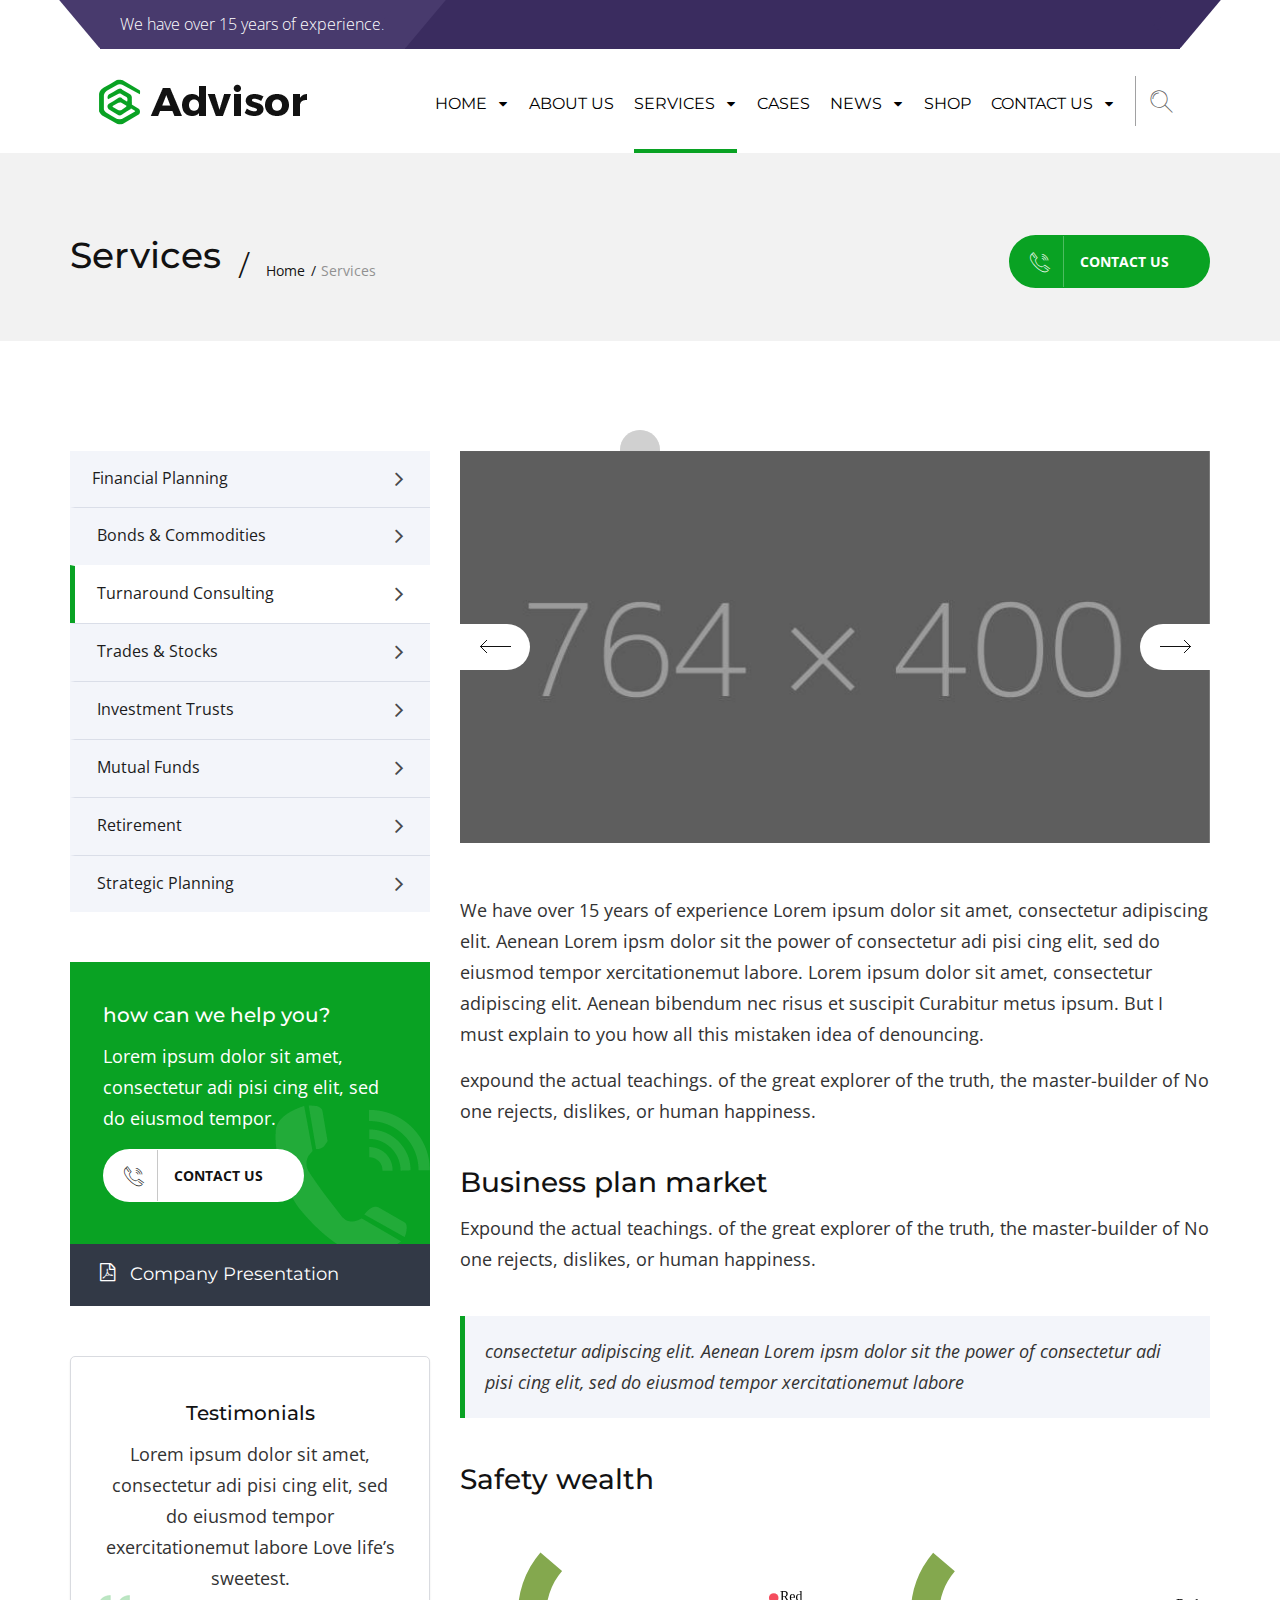
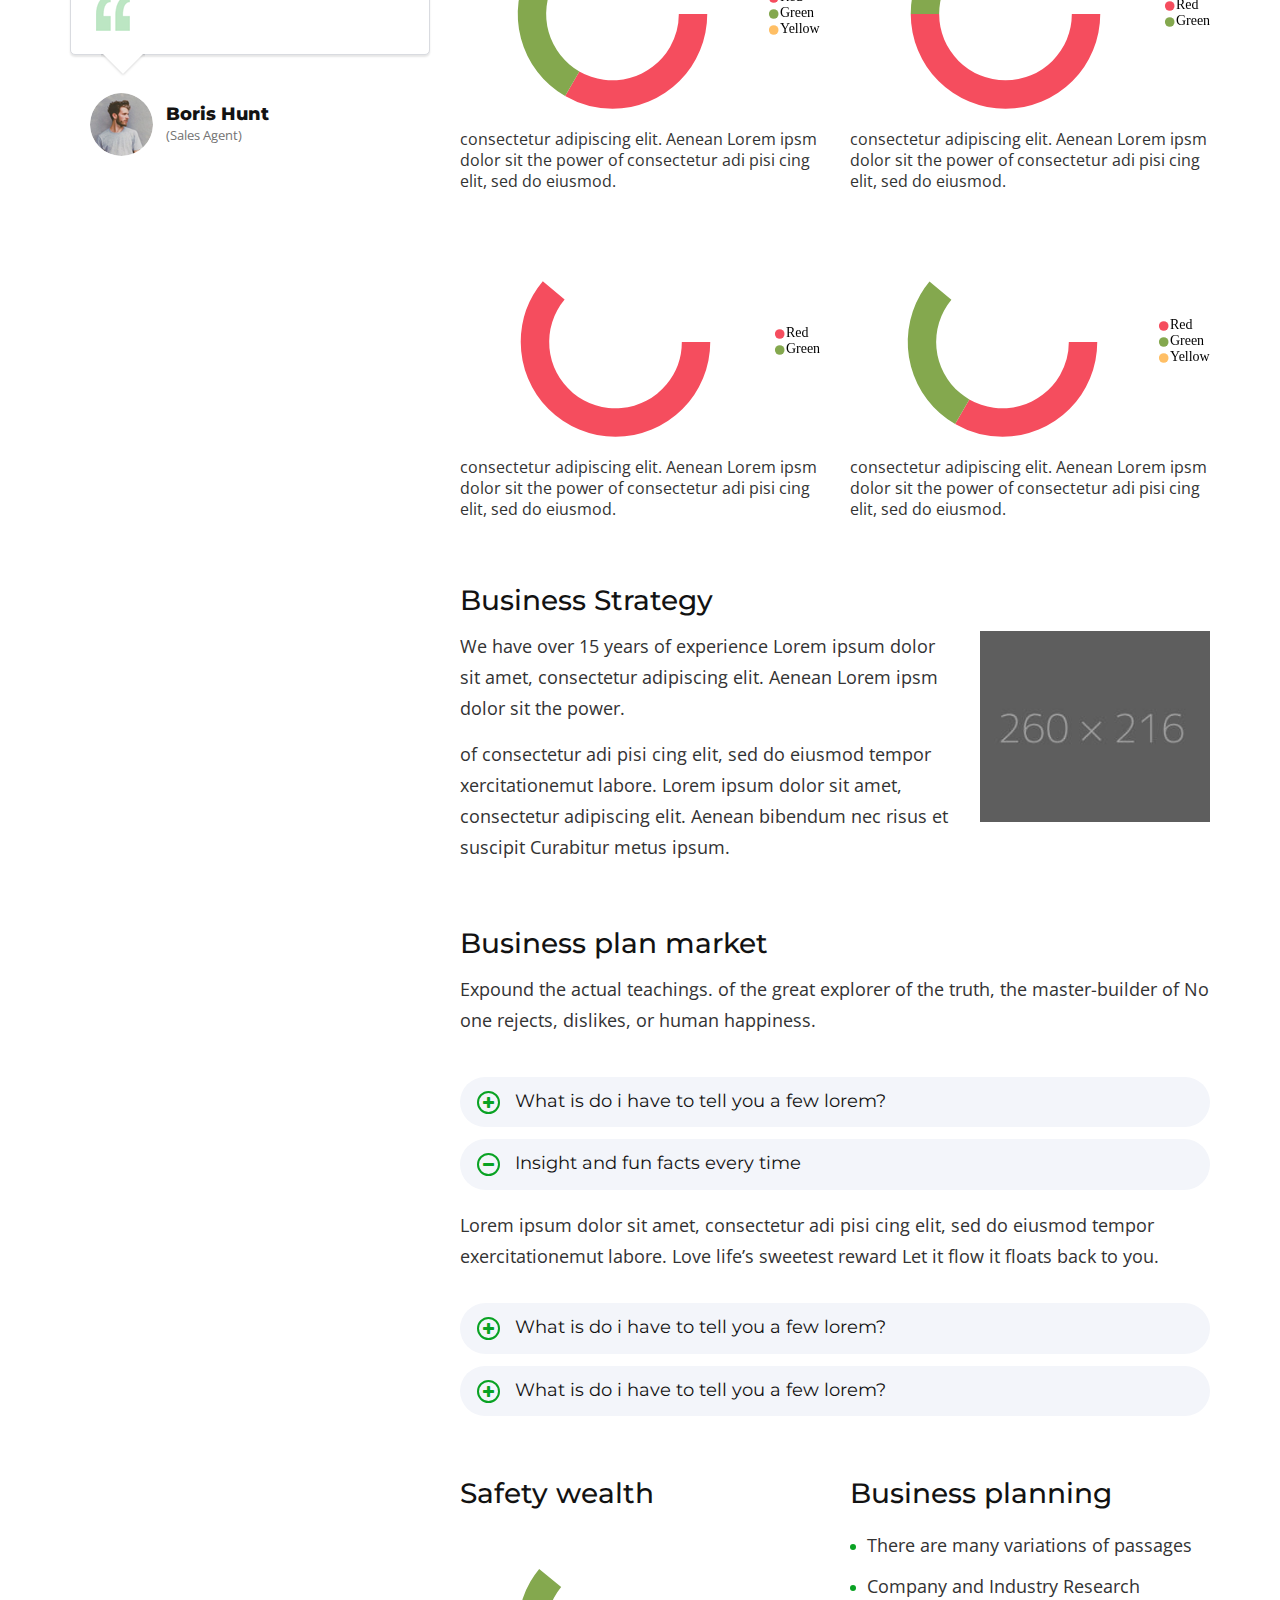
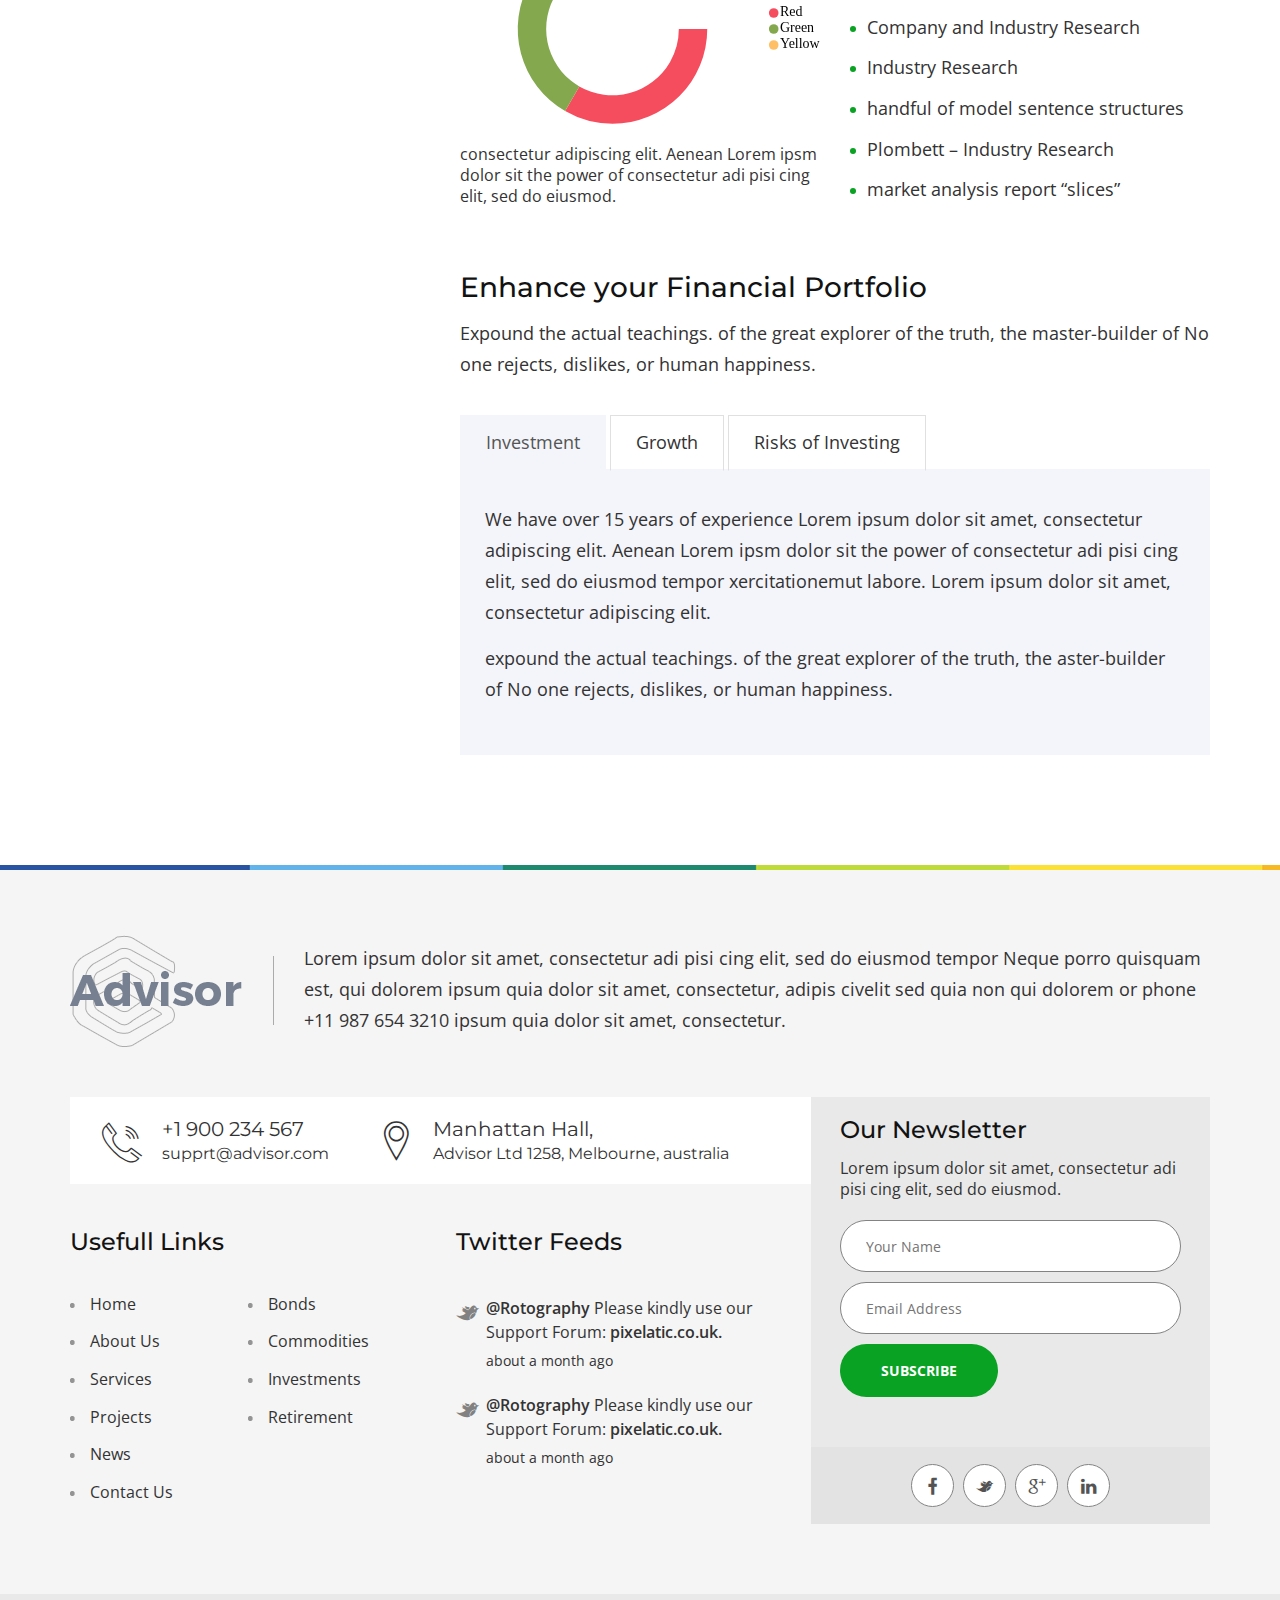
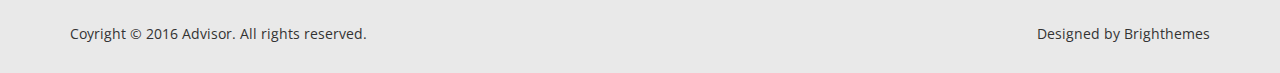
==== services.html @ 789e7fa8 "first commit" ====
<!DOCTYPE html>
<html lang="en" class="no-js">
  <head>

    <base href="" />

	<!-- Basic Page Needs
     ================================================== -->
	 <meta charset="utf-8">
	 <meta http-equiv="Content-Type" content="text/html; charset=utf-8">
     <title>Advisor</title>
     <meta name="description" content="">
     <meta name="keywords" content="">
     <meta name="author" content="">

	 
	 <!-- Mobile Specific Metas
     ================================================== -->
     <meta name="viewport" content="width=device-width, user-scalable=no, initial-scale=1.0, minimum-scale=1.0, maximum-scale=1.0">
     <meta name="format-detection" content="telephone=no">
	 
     
     <!-- Favicons
     ================================================== -->
     <link rel="icon" type="image/png" href="images/favicon.png">
     
	 
     <!-- Fonts
     ================================================== -->
     <link href='https://fonts.googleapis.com/css?family=Montserrat:400,700%7COpen+Sans:400,300,600,700' rel='stylesheet' type='text/css'>
     
	 
     <!-- CSS
     ================================================== -->
	
	<!-- bootstrap -->
	<link rel="stylesheet" href="css/bootstrap.css">

	<!-- advisor -->
	<link rel="stylesheet" href="css/advisor.css">

	<!-- plugins -->
	<link rel="stylesheet" href="css/plugins.css">	

	<!-- advisor color -->
	<link rel="stylesheet" href="css/color-default.css">
	
	<!-- responsive -->
	<link rel="stylesheet" href="css/responsive.css">

    
    
    <!-- HTML5 Shim and Respond.js IE8 support of HTML5 elements and media queries -->
    <!-- WARNING: Respond.js doesn't work if you view the page via file:// -->
    <!--[if lt IE 9]>
      <script src="https://oss.maxcdn.com/html5shiv/3.7.2/html5shiv.min.js"></script>
      <script src="https://oss.maxcdn.com/respond/1.4.2/respond.min.js"></script>
    <![endif]-->
	
	<!-- HEADER SCRIPTS
    
    ================================================== -->
	<script src="js/modernizr.js"></script>
	
	
</head>
    <body class="fixed-header">
	    	
			
			
			
			<!-- LOADER -->
			<div id="loader" class="loader">
				<div class="spinner">
				  <div class="double-bounce1"></div>
				  <div class="double-bounce2"></div>
				</div>
			</div>
			
			
			
			
            <!-- HERDER -->
            <header id="header">
            	
				<div class="container">
						
					<!-- TOP BAR -->
					<div class="top-bar clearfix">
						<p>We have over 15 years of experience.</p>
						<ul>
							<li><i class="icon-telephone114"></i> +1 900 234 567</li>
							<li><i class="icon-icons74"></i> 786 South Park Avenue</li>
							<li><i class="icon-icons20"></i> Mon to Sat 08:00 - 16:30</li>
						</ul>
					</div>
					<!-- / TOP BAR -->
					
					<!-- HEADER INNER -->
					<div class="header clearfix">
						
						<a href="index.html" class="logo"><img src="images/logo.png" alt=""></a>
						
						<button type="button" class="navbar-toggle collapsed" data-toggle="collapse" data-target="#primary-nav" aria-expanded="false">
							<span class="sr-only">Toggle navigation</span>
							<span class="icon-bar"></span>
							<span class="icon-bar"></span>
							<span class="icon-bar"></span>
						</button>
						
						<div class="search-btn">
							<a href="javascript:void(0);" class="search-trigger"><i class="icon-icons185"></i></a>
						</div>
						
						<div class="search-container">
							<i class="fa fa-times header-search-close"></i>
							<div class="search-overlay"></div>
							<div class="search">
								<form>
									<label>Search:</label>
									<input type="text" placeholder="">
									<button><i class="fa fa-search"></i></button>
								</form>
							</div>
						</div>
						
						<nav class="main-nav navbar-collapse collapse" id="primary-nav">
							<ul class="nav nav-pills">
								<li class="dropdown"><a href="#.">Home <i class="fa fa-caret-down"></i></a>
									<ul class="dropdown-menu">
										<li><a href="index.html">Home One</a></li>
										<li><a href="index2.html">Home Two</a></li>
									</ul>
								</li>
								<li><a href="about-us.html">About Us</a></li>
								<li class="dropdown active"><a href="#.">Services <i class="fa fa-caret-down"></i></a>
									<ul class="dropdown-menu">
										<li><a href="services.html">Financial Planning</a></li>
										<li><a href="services.html">Bonds</a></li>
										<li><a href="services.html">Commodities</a></li>
										<li><a href="services.html">Investment Trusts</a></li>
										<li class="dropdown-submenu"><a href="#.">Mutual Funds <i class="fa fa-caret-right"></i></a>
											<ul class="dropdown-menu">
												<li><a href="services.html">Financial Planning</a></li>
												<li><a href="services.html">Bonds</a></li>
												<li><a href="services.html">Commodities</a></li>
											</ul>
										</li>
										<li><a href="services.html">Retirement</a></li>
										<li><a href="services.html">Trades</a></li>
									</ul>
								</li>
								<li><a href="cases.html">Cases</a></li>
								<li class="dropdown"><a href="#.">News <i class="fa fa-caret-down"></i></a>
									<ul class="dropdown-menu">
										<li><a href="news.html">News One</a></li>
										<li><a href="news2.html">News Two</a></li>
									</ul>
								</li>
								<li><a href="shop.html">Shop</a></li>
								<li class="dropdown"><a href="#.">Contact Us <i class="fa fa-caret-down"></i></a>
									<ul class="dropdown-menu">
										<li><a href="contact-us.html">Contact Us One</a></li>
										<li><a href="contact-us2.html">Contact Us Two</a></li>
									</ul>
								</li>
							</ul>
						</nav>
						
					</div><!-- / HEADER INNER -->
					
                </div><!-- / CONTAINER -->
				
            </header><!-- / HERDER -->
            
            
            <section class="subpage-header">
				<div class="container">
					<div class="site-title clearfix">
						<h2>Services</h2>
						<ul class="breadcrumbs">
							<li><a href="#.">Home</a></li>
							<li>Services</li>
						</ul>
					</div>
					<a href="contact-us.html" class="btn btn-primary get-in-touch" data-text="Contact us"><i class="icon-telephone114"></i>Contact us</a>
				</div>
			</section>
            
            
			
			<!-- SERVICES CONTENT -->
            <section>
				<div class="container">
					
					<div class="row">
						<div class="col-md-4 animate fadeInLeft">
							<aside>
								
								<ul class="left-nav">
									<li><a href="#.">Financial Planning <i class="fa fa-angle-right"></i></a></li>
									<li><a href="#.">Bonds &amp; Commodities <i class="fa fa-angle-right"></i></a></li>
									<li><a href="#." class="active">Turnaround Consulting <i class="fa fa-angle-right"></i></a></li>
									<li><a href="#.">Trades &amp; Stocks <i class="fa fa-angle-right"></i></a></li>
									<li><a href="#.">Investment Trusts <i class="fa fa-angle-right"></i></a></li>
									<li><a href="#.">Mutual Funds <i class="fa fa-angle-right"></i></a></li>
									<li><a href="#.">Retirement <i class="fa fa-angle-right"></i></a></li>
									<li><a href="#.">Strategic Planning <i class="fa fa-angle-right"></i></a></li>
								</ul>
								
								<div class="help-widget">
									<h5>how can we help you?</h5>
									<p>Lorem ipsum dolor sit amet, consectetur adi pisi cing elit, sed do eiusmod tempor.</p>
									<a href="contact-us.html" class="btn btn-primary btn-white get-in-touch" data-text="Contact us"><i class="icon-telephone114"></i>Contact us</a>
								</div>
								
								<a href="#." class="company-presentation-link"><i class="icon-file-pdf-o"></i> Company Presentation</a>
								
								<div class="testimonial">
									<div class="testimonial-content">
										<h5>Testimonials</h5>
										<p>Lorem ipsum dolor sit amet, consectetur adi pisi cing elit, sed do eiusmod tempor exercitationemut labore Love life’s sweetest.</p>
									</div>
									
										
									<div class="testimonials-author">
										<img class="img-circle" src="images/review-author-img.png" alt="">
										<p>Boris Hunt<span>(Sales Agent)</span></p>
									</div>
										
									
								</div>
								
							</aside>
						</div>
						<div class="col-md-8 animate fadeInRight">
							<div class="single-item-carousel classic-arrows2 owl-carousel">
								<img src="images/services-img1.jpg" alt="">
								<img src="images/services-img1.jpg" alt="">
								<img src="images/services-img1.jpg" alt="">
							</div>
							<br>
							<br>
							<p>We have over 15 years of experience Lorem ipsum dolor sit amet, consectetur adipiscing elit. Aenean Lorem ipsm dolor sit the power of consectetur adi pisi cing elit, sed do eiusmod tempor xercitationemut labore. Lorem ipsum dolor sit amet, consectetur adipiscing elit. Aenean bibendum nec risus et suscipit Curabitur metus ipsum. But I must explain to you how all this mistaken idea of denouncing.</p>
							<p>expound the actual teachings. of the great explorer of the truth, the master-builder of No one rejects, dislikes, or human happiness. </p>
							<br>
							<h3>Business plan market</h3>
							<p>Expound the actual teachings. of the great explorer of the truth, the master-builder of No one rejects, dislikes, or human happiness. </p>
							<br>
							
							<blockquote>
								<p>consectetur adipiscing elit. Aenean Lorem ipsm dolor sit the power of consectetur adi pisi cing elit, sed do eiusmod tempor xercitationemut labore</p>
							</blockquote>
							<br>
							<h3>Safety wealth</h3>
							
							<div class="row">
								<div class="col-md-6">
									<div class="chart-widget">
										<div id="chartContainer" style="height: 210px; width: 100%;"></div>
										<p>consectetur adipiscing elit. Aenean Lorem ipsm dolor sit the power of consectetur adi pisi cing elit, sed do eiusmod.</p>
									</div>
								</div>
								<div class="col-md-6">
									<div class="chart-widget">
										<div id="chartContainer2" style="height: 210px; width: 100%;"></div>
										<p>consectetur adipiscing elit. Aenean Lorem ipsm dolor sit the power of consectetur adi pisi cing elit, sed do eiusmod.</p>
									</div>
								</div>
							</div>
							<div class="height-30"></div>
							<div class="row">
								<div class="col-md-6">
									<div class="chart-widget">
										<div id="chartContainer3" style="height: 210px; width: 100%;"></div>
										<p>consectetur adipiscing elit. Aenean Lorem ipsm dolor sit the power of consectetur adi pisi cing elit, sed do eiusmod.</p>
									</div>
								</div>
								<div class="col-md-6">
									<div class="chart-widget">
										<div id="chartContainer4" style="height: 210px; width: 100%;"></div>
										<p>consectetur adipiscing elit. Aenean Lorem ipsm dolor sit the power of consectetur adi pisi cing elit, sed do eiusmod.</p>
									</div>
								</div>
							</div>
							<div class="height-50"></div>
							<h3>Business Strategy</h3>
							<div class="row">
								<div class="col-md-8">
									<p>We have over 15 years of experience Lorem ipsum dolor sit amet, consectetur adipiscing elit. Aenean Lorem ipsm dolor sit the power.</p>
									<p>of consectetur adi pisi cing elit, sed do eiusmod tempor xercitationemut labore. Lorem ipsum dolor sit amet, consectetur adipiscing elit. Aenean bibendum nec risus et suscipit Curabitur metus ipsum.</p>
								</div>
								<div class="col-md-4"><img src="images/services-img.jpg" alt=""></div>
							</div>
							<div class="height-50"></div>
							<h3>Business plan market</h3>
							<p>Expound the actual teachings. of the great explorer of the truth, the master-builder of No one rejects, dislikes, or human happiness. </p>

							
							
							<br>
							<div id="accordion" role="tablist" aria-multiselectable="true">
								<div class="toggle two" >
									<div class="toggle-heading" role="tab">
										<a role="button" data-toggle="collapse" data-parent="#accordion" href="#collapseOne" aria-expanded="true" aria-controls="collapseOne">
										  <i class="fa fa-plus"></i> What is do i have to tell you a few lorem?
										</a>
									</div>
									<div id="collapseOne" class="panel-collapse collapse" role="tabpanel">
										<div class="toggle-body">
											<p>Lorem ipsum dolor sit amet, consectetur adi pisi cing elit, sed do eiusmod tempor exercitationemut labore. Love life’s sweetest reward Let it flow it floats back to you.</p>
										</div>
									</div>
								</div>
								<div class="toggle two">
									<div class="toggle-heading" role="tab">
										<a role="button" data-toggle="collapse" data-parent="#accordion" href="#collapseTwo" aria-expanded="true" aria-controls="collapseOne">
										  <i class="fa fa-minus"></i> Insight and fun facts every time
										</a>
									</div>
									<div id="collapseTwo" class="panel-collapse collapse in" role="tabpanel">
										<div class="toggle-body">
											<p>Lorem ipsum dolor sit amet, consectetur adi pisi cing elit, sed do eiusmod tempor exercitationemut labore. Love life’s sweetest reward Let it flow it floats back to you.</p>
										</div>
									</div>
								</div>
								<div class="toggle two" >
									<div class="toggle-heading" role="tab">
										<a role="button" data-toggle="collapse" data-parent="#accordion" href="#collapseThree" aria-expanded="true" aria-controls="collapseOne">
										  <i class="fa fa-plus"></i> What is do i have to tell you a few lorem?
										</a>
									</div>
									<div id="collapseThree" class="panel-collapse collapse" role="tabpanel">
										<div class="toggle-body">
											<p>Lorem ipsum dolor sit amet, consectetur adi pisi cing elit, sed do eiusmod tempor exercitationemut labore. Love life’s sweetest reward Let it flow it floats back to you.</p>
										</div>
									</div>
								</div>
								<div class="toggle two" >
									<div class="toggle-heading" role="tab">
										<a role="button" data-toggle="collapse" data-parent="#accordion" href="#collapseFour" aria-expanded="true" aria-controls="collapseOne">
										  <i class="fa fa-plus"></i> What is do i have to tell you a few lorem?
										</a>
									</div>
									<div id="collapseFour" class="panel-collapse collapse" role="tabpanel">
										<div class="toggle-body">
											<p>Lorem ipsum dolor sit amet, consectetur adi pisi cing elit, sed do eiusmod tempor exercitationemut labore. Love life’s sweetest reward Let it flow it floats back to you.</p>
										</div>
									</div>
								</div>
							</div>
							<div class="height-50"></div>
							<div class="row">
								<div class="col-md-6">
									<h3>Safety wealth</h3>
									<div class="chart-widget">
										<div id="chartContainer5" style="height: 210px; width: 100%;"></div>
										<p>consectetur adipiscing elit. Aenean Lorem ipsm dolor sit the power of consectetur adi pisi cing elit, sed do eiusmod.</p>
									</div>
								</div>
								<div class="col-md-6">
									<h3>Business planning</h3>
									<ul class="list-bullets two">
										<li>There are many variations of passages</li>
										<li>Company and Industry Research</li>
										<li>Company and Industry Research</li>
										<li>Industry Research</li>
										<li>handful of model sentence structures</li>
										<li>Plombett – Industry Research</li>
										<li>market analysis report “slices”</li>
									</ul>
								</div>
							</div>
							<div class="height-50"></div>
							<h3>Enhance your Financial Portfolio</h3>
							<p>Expound the actual teachings. of the great explorer of the truth, the master-builder of No one rejects, dislikes, or human happiness. </p>
							
							<div class="height-20"></div>
							
							<ul class="nav nav-tabs" role="tablist">
								<li role="presentation" class="active"><a href="#investment" aria-controls="investment" role="tab" data-toggle="tab">Investment</a></li>
								<li role="presentation"><a href="#growth" aria-controls="growth" role="tab" data-toggle="tab">Growth</a></li>
								<li role="presentation"><a href="#risks-of-investing" aria-controls="risks-of-investing" role="tab" data-toggle="tab">Risks of Investing</a></li>
							 </ul>

							<div class="tab-content">
								<div role="tabpanel" class="tab-pane active" id="investment">
									<p>We have over 15 years of experience Lorem ipsum dolor sit amet, consectetur adipiscing elit. Aenean Lorem ipsm dolor sit the power of consectetur adi pisi cing elit, sed do eiusmod tempor xercitationemut labore. Lorem ipsum dolor sit amet, consectetur adipiscing elit.</p>
									<p>expound the actual teachings. of the great explorer of the truth, the  aster-builder of No one rejects, dislikes, or human happiness. </p>
								</div>
								<div role="tabpanel" class="tab-pane" id="growth">
									<p>expound the actual teachings. of the great explorer of the truth, the  aster-builder of No one rejects, dislikes, or human happiness. </p>
									<p>We have over 15 years of experience Lorem ipsum dolor sit amet, consectetur adipiscing elit. Aenean Lorem ipsm dolor sit the power of consectetur adi pisi cing elit, sed do eiusmod tempor xercitationemut labore. Lorem ipsum dolor sit amet, consectetur adipiscing elit.</p>
								</div>
								<div role="tabpanel" class="tab-pane" id="risks-of-investing">
									<p>expound the actual teachings. of the great explorer of the truth, the  aster-builder of No one rejects, dislikes, or human happiness. </p>
								</div>
							</div>

						</div>
					</div>
					
				</div>
			</section>
			<!-- / SERVICES CONTENT -->
			
			
			
      		
			<footer id="footer">
				<div class="container">
					<div class="footer-top clearfix">
						
						<div class="row">
							<div class="col-md-3 col-sm-3">
								<div class="footer-logo animate fadeInLeft"><a href="index.html"><img src="images/footer-logo.png" alt=""></a></div>
							</div>
							<div class="col-md-9 col-sm-9">
								<p>Lorem ipsum dolor sit amet, consectetur adi pisi cing elit, sed do eiusmod tempor Neque porro quisquam est, qui dolorem ipsum quia dolor sit amet, consectetur, adipis civelit sed quia non qui dolorem or phone +11 987 654 3210 ipsum quia dolor sit amet, consectetur.</p>
							</div>
						</div>
					
						<div class="height-50"></div>
						
						<div class="footer-left">
							<div class="footer-address-widget clearfix">
								<ul>
									<li><i class="icon-telephone114"></i>+1 900 234 567<a href="mailto:support@advisor.com">supprt@advisor.com</a></li>
									<li><i class="icon-icons74"></i>Manhattan Hall,<span>Advisor Ltd 1258, Melbourne, australia</span></li>
								</ul>
							</div>
							<div class="row">
								<div class="col-md-6">
									<div class="usefull-links-widget clearfix">
										<h4>Usefull Links</h4>
										<ul>
											<li><a href="index.html">Home</a></li>
											<li><a href="about-us.html">About Us</a></li>
											<li><a href="services.html">Services</a></li>
											<li><a href="#.">Projects</a></li>
											<li><a href="news.html">News</a></li>
											<li><a href="contact-us.html">Contact Us</a></li>
										</ul>
										<ul>
											<li><a href="services.html">Bonds</a></li>
											<li><a href="services.html">Commodities</a></li>
											<li><a href="services.html">Investments</a></li>
											<li><a href="services.html">Retirement</a></li>
										</ul>
									</div>
								</div>
								<div class="col-md-6">
									<div class="twitter-widget clearfix">
										<h4>Twitter Feeds</h4>
										<div class="tweet">
											<i class="icon-twitter-1"></i>
											<p><a href="#">@Rotography</a> Please kindly use our Support Forum: <a href="#.">pixelatic.co.uk.</a>
											<span>about a month ago</span>
											</p>
										</div>
										<div class="tweet">
											<i class="icon-twitter-1"></i>
											<p><a href="#">@Rotography</a> Please kindly use our Support Forum: <a href="#.">pixelatic.co.uk.</a>
											<span>about a month ago</span>
											</p>
										</div>
									</div>
								</div>
							</div>
						</div>
						<div class="footer-right">
							<div class="newsletter-widget">
								<h4>Our Newsletter</h4>
								<p>Lorem ipsum dolor sit amet, consectetur adi pisi cing elit, sed do eiusmod.</p>
								<div class="form">
									<p class="subscribe_success" id="subscribe_success" style="display:none;"></p>
									<p class="subscribe_error" id="subscribe_error" style="display:none;"></p>
									<form name="subscribe_form" id="subscribe_form" method="post" action="#" onSubmit="return false">
										<input type="text" data-delay="300" placeholder="Your Name" name="subscribe_name" id="subscribe_name" onKeyPress="removeChecks();" class="input" >
										<input type="text" data-delay="300" placeholder="Email Address" name="subscribe_email" id="subscribe_email" onKeyPress="removeChecks();" class="input" >
										<button class="btn btn-primary" name="Subscribe" type="submit" data-text="Subscribe" onClick="validateSubscription();">Subscribe</button>
									</form>
								</div>
								<ul class="social">
									<li class="animate bounceIn"><a href="#." class="facebook"><i class="icon-facebook-1"></i></a></li>
									<li class="animate bounceIn" data-delay="100"><a href="#." class="twitter"><i class="icon-twitter-1"></i></a></li>
									<li class="animate bounceIn" data-delay="200"><a href="#." class="google-plus"><i class="icon-google"></i></a></li>
									<li class="animate bounceIn" data-delay="300"><a href="#." class="linkedin"><i class="icon-linkedin3"></i></a></li>
								</ul>
							</div>
						</div>
					</div>
				</div>
				
				<div class="footer-bottom">
					<div class="container">
						<div class="row">
							<div class="col-md-6 col-sm-6"><p>Coyright © 2016 Advisor. All rights reserved.</p></div>
							<div class="col-md-6 col-sm-6"><p class="text-right">Designed by <a href="#.">Brighthemes</a></p></div>
						</div>
					</div>
				</div>
				
			</footer>
			
			
			
            
		<!-- FOOTER SCRIPTS
		================================================== -->
		<script src="js/jquery-2.2.0.js"></script>
		<script src="js/smooth-scroll.js"></script>
		<script src="js/bootstrap.min.js"></script>
		<script src="js/counter.js"></script>
		<script src="js/canvasjs.min.js"></script>
		<script src="js/common.js"></script>
		<script src="js/scripts.js"></script>

		
    </body>
</html>
---- css/advisor.css ----
@charset "utf-8";
/* CSS Document */

/*------------------------------------------------------------------
[Theme Base Stylesheet]

Project:		Advisor
Version:		2.0
Last change:	Initial RELEASED 
Primary use:	Agency Theme

-------------------------------------------------------------------*/

@import "font-awesome.min.css";
@import "icons.css";



/*------------------------------------------------------------------

[Table of contents]

1. COMMON CLASSES
2. HEADER 
2. ALL SECTIONS
3. BLOG
4. EXTERNAL PLUGINS
5. FOOTER

NOTE: Every section is commented before starting.

-------------------------------------------------------------------*/




/*------------------------------------------------------------------

[Typography]

Html 		:		font-family : sans-serif; 	
Body 		:		font-family: "Montserrat",sans-serif;
Paragraph	:		font-family: "Open Sans",sans-serif; 
Input, 
textarea	:		font-family: "Open Sans",sans-serif;


# [Headings]

h1,
.h1 	font-size: 48px

h2,
.h2     font-size: 36px

h3,
.h3     font-size: 28px

h4,
.h4     font-size: 24px

h5,
.h5     font-size: 20px

h6,
.h6     font-size: 18px

h4 small,
.h4 small,
h5 small,
.h5 small,
h6 small,
.h6 small,
h4 .small,
.h4 .small,
h5 .small,
.h5 .small,
h6 .small,
.h6 .small   
		
		font-size: 75%

-------------------------------------------------------------------*/





/* ----------------------------------------------------------------
    common classes
-----------------------------------------------------------------*/

*				{ margin:0; padding:0; border:0; outline:0; text-decoration:none;}
.clr, .clear	{clear:both;}
li.clr			{clear:both; float:none !important; width:auto !important; height:auto !important; border:0 !important; background:none !important; padding:0 !important; margin:0 !important;}
.no-bg-img 		{background-image: none!important;}
.no-bg 			{background: none!important;}
.inline 			{display: inline-block!important;}
.relative 		{position: relative !important;}
.absolute 		{position: absolute !important;}
.static 			{position: static !important;}
.display-none	{display:none;}
.bg-blue		{ background:#f3f5fa;}
.bg-white		{ background:#fff !important;}
.advisor-overlay{ position:absolute; left:0; right:0; top:0; bottom:0;}
.heading h1,
.heading h2		{ margin-bottom:10px}
.img-shadow{-webkit-box-shadow: -10px 10px 0px 0px rgba(226,228,233,1);-moz-box-shadow: -10px 10px 0px 0px rgba(226,228,233,1);box-shadow: -10px 10px 0px 0px rgba(226,228,233,1);}
img{ max-width:100%;}
.list-bullets li	{ list-style:none; position:relative; padding:5px 0 5px 17px;font-family: "Open Sans",sans-serif;}
.list-bullets li:before{ position:absolute; left:0; top:15px; width:6px; height:6px; border-radius:100%; content:"";}
.list-bullets li strong{ font-weight:600;}
.list-bullets.two li{ padding:9px 0 6px 17px;}
.list-bullets.two li:before{ top:20px;}
.color-white{ color:#fff !important;}
.animate-it{opacity:0;}
.animate-it.animated{opacity:1;}
h1 a, h2 a, h3 a, h4 a, h5 a, h6 a{ color:#121212;}
.link-grey{ color:#929292; font-size:15px;}
.link-grey:hover{ color:#000;}
.link-grey i{ margin-right:4px;}
.color-purple{ color:#3a2c5f !important;}

.height-5 			{height: 5px;}
.height-10 			{height: 10px;}
.height-20 			{height: 20px;}
.height-30 			{height: 30px;}
.height-40 			{height: 40px;}
.height-50 			{height: 50px;}
.height-60 			{height: 50px;}
.height-70 			{height: 50px;}
.height-80 			{height: 50px;}
.height-90 			{height: 50px;}
.height-100 			{height: 50px;}



/* ----------------------------------------------------------------
    margins
-----------------------------------------------------------------*/

.margin-0 			{margin: 0 !important;}
.margin-top-5 		{margin-top: 5px;}
.margin-top-10 		{margin-top: 10px;}
.margin-top-20 		{margin-top: 20px;}
.margin-top-30 		{margin-top: 30px;}
.margin-top-40 		{margin-top: 40px;}
.margin-top-50 		{margin-top: 50px;}
.margin-top-60 		{margin-top: 60px;}
.margin-top-70 		{margin-top: 70px;}
.margin-top-80 		{margin-top: 80px;}
.margin-top-90 		{margin-top: 90px;}
.margin-top-100 		{margin-top: 100px;}
.margin-right-5 		{margin-right: 5px;}
.margin-right-10 	{margin-right: 10px;}
.margin-right-20 	{margin-right: 20px;}
.margin-right-30 	{margin-right: 30px;}
.margin-right-40 	{margin-right: 40px;}
.margin-right-50 	{margin-right: 50px;}
.margin-right-60 	{margin-right: 60px;}
.margin-right-70 	{margin-right: 70px;}
.margin-right-80 	{margin-right: 80px;}
.margin-right-90 	{margin-right: 90px;}
.margin-right-100 	{margin-right: 100px;}
.margin-bottom-5 	{margin-bottom: 5px;}
.margin-bottom-10 	{margin-bottom: 10px;}
.margin-bottom-20 	{margin-bottom: 20px;}
.margin-bottom-30 	{margin-bottom: 30px;}
.margin-bottom-40 	{margin-bottom: 40px;}
.margin-bottom-50 	{margin-bottom: 50px;}
.margin-bottom-60 	{margin-bottom: 60px;}
.margin-bottom-70 	{margin-bottom: 70px;}
.margin-bottom-80 	{margin-bottom: 80px;}
.margin-bottom-90 	{margin-bottom: 90px;}
.margin-bottom-100 	{margin-bottom: 100px;}
.margin-left-5 		{margin-left: 5px;}
.margin-left-10 		{margin-left: 10px;}
.margin-left-20 		{margin-left: 20px;}
.margin-left-30 		{margin-left: 30px;}
.margin-left-40 		{margin-left: 40px;}
.margin-left-50 		{margin-left: 50px;}
.margin-left-60 		{margin-left: 60px;}
.margin-left-70 		{margin-left: 70px;}
.margin-left-80 		{margin-left: 80px;}
.margin-left-90 		{margin-left: 90px;}
.margin-left-100 	{margin-left: 100px;}



/* ----------------------------------------------------------------
    Paddings
-----------------------------------------------------------------*/

.padding-0 				{padding: 0 !important;}
.padding-top-5 			{padding-top: 5px;}
.padding-top-10 			{padding-top: 10px;}
.padding-top-20 			{padding-top: 20px;}
.padding-top-30 			{padding-top: 30px;}
.padding-top-40 			{padding-top: 40px;}
.padding-top-50 			{padding-top: 50px;}
.padding-top-60 			{padding-top: 60px;}
.padding-top-70 			{padding-top: 70px;}
.padding-top-80 			{padding-top: 80px;}
.padding-top-90 			{padding-top: 90px;}
.padding-top-100 		{padding-top: 100px;}
.padding-right-5 		{padding-right: 5px;}
.padding-right-10 		{padding-right: 10px;}
.padding-right-20 		{padding-right: 20px;}
.padding-right-30 		{padding-right: 30px;}
.padding-right-40 		{padding-right: 40px;}
.padding-right-50 		{padding-right: 50px;}
.padding-right-60 		{padding-right: 60px;}
.padding-right-70 		{padding-right: 70px;}
.padding-right-80 		{padding-right: 80px;}
.padding-right-90 		{padding-right: 90px;}
.padding-right-100 		{padding-right: 100px;}
.padding-bottom-0 		{padding-bottom: 0;}
.padding-bottom-5 		{padding-bottom: 5px;}
.padding-bottom-10 		{padding-bottom: 10px;}
.padding-bottom-20 		{padding-bottom: 20px;}
.padding-bottom-30 		{padding-bottom: 30px;}
.padding-bottom-40 		{padding-bottom: 40px;}
.padding-bottom-50 		{padding-bottom: 50px;}
.padding-bottom-60 		{padding-bottom: 60px;}
.padding-bottom-70 		{padding-bottom: 70px;}
.padding-bottom-80 		{padding-bottom: 80px;}
.padding-bottom-90 		{padding-bottom: 90px;}
.padding-bottom-100 		{padding-bottom: 100px;}
.padding-left-5 			{padding-left: 5px;}
.padding-left-10 		{padding-left: 10px;}
.padding-left-20 		{padding-left: 20px;}
.padding-left-30 		{padding-left: 30px;}
.padding-left-40 		{padding-left: 40px;}
.padding-left-50 		{padding-left: 50px;}
.padding-left-60 		{padding-left: 60px;}
.padding-left-70 		{padding-left: 70px;}
.padding-left-80 		{padding-left: 80px;}
.padding-left-90 		{padding-left: 90px;}
.padding-left-100 		{padding-left: 100px;}

.pagging				{text-align: center;}
.pagging li				{ display:inline-block;}
.pagging li a				{ background: #f2f2f2; display: block; font-size: 11px; height: 24px; line-height: 25px;  text-align: center; width: 24px;}
.pagging li a:hover		{ background: #7f7f7f; color:#fff;}


.spinner { height: 40px; left: 50%;margin: -20px 0 0 -20px;position: absolute; top: 50%;width: 40px;}
.double-bounce1, .double-bounce2 { width: 100%; height: 100%; border-radius: 50%; background-color: #333; opacity: 0.6; position: absolute; top: 0; left: 0; -webkit-animation: sk-bounce 2.0s infinite ease-in-out;  animation: sk-bounce 2.0s infinite ease-in-out;}
.double-bounce2 { -webkit-animation-delay: -1.0s; animation-delay: -1.0s;}
@-webkit-keyframes sk-bounce { 0%, 100% { -webkit-transform: scale(0.0) } 50% { -webkit-transform: scale(1.0) }}
@keyframes sk-bounce { 0%, 100% {    transform: scale(0.0);   -webkit-transform: scale(0.0); } 50% {    transform: scale(1.0);   -webkit-transform: scale(1.0); }}


.social li				{ display:inline-block; margin:0 2px;}
.social li a i				{ display:block; width:43px; height:43px; border:1px solid #848484; background:#fff; text-align:center; border-radius:100%; color:#535353;line-height: 42px;}
.social li a:hover i		{ color:#fff;}
.social li a.facebook:hover i{ background:#3C599B !important; border-color:#3C599B !important;}
.social li a.twitter:hover i{ background:#29AAE3 !important; border-color:#29AAE3 !important;}
.social li a.google-plus:hover i{ background:#DB493A !important; border-color:#DB493A !important;}
.social li a.linkedin:hover i{ background:#5694C7 !important; border-color:#5694C7 !important;}
.social-text li			{ display:inline-block; position:relative;padding: 0 9px;}
.social-text li:before	{ content:"/";font-size: 12px;margin: 0 10px 0 -10px;}
.social-text li:first-child{ padding-left:0; margin-left:0;}
.social-text li:first-child:before{ content:"";}
.social-text li a			{ text-transform:uppercase; font-size:14px; color:#000000; text-transform: uppercase;font-family: "Open Sans",sans-serif; font-weight:800;}
.social-text li a.facebook:hover{ color:#3C599B}
.social-text li a.twitter:hover{ color:#29AAE3}
.social-text li a.youtube:hover{ color:#F92D22}
.social-icons li 			{float: left;list-style: none;}
.social-icons li a 		{font-size: 16px;height: 32px;overflow: hidden;text-align: center;width: 32px;}


p#error { color: #FFFFFF; background-color: #EFC4C7; padding: 6px 18px; font-size: 16px; border: solid 1px #D48186; margin: 0 0 14px 0;}
p#success { text-align: center; color: #000; font-size: 24px; margin: 25px 0 0 0;}
p#subscribe_success { color: #000; text-align: center; margin: 65px 0 0 0;}
input.error{ border: solid 1px #FF7676 !important;}



/*------------------------------------------------------------------

HEADER

-------------------------------------------------------------------*/

#header{ right: 0;top: 0;z-index: 300;left: 0;}
#header .top-bar{ background:#323946; color:#fff; margin:0 30px; padding:0 20px; position:relative; height:49px;}
#header .top-bar:before{ position:absolute; left:-30px; top:-33px; width:35px; height:79px; content:""; background:#404856;-ms-transform: rotate(-40deg);-webkit-transform: rotate(-40deg);transform: rotate(-40deg);}
#header .top-bar:after{ position:absolute; right:-30px; top:-33px; width:35px; height:79px; content:""; background:#323946;-ms-transform: rotate(40deg);-webkit-transform: rotate(40deg);transform: rotate(40deg);}
#header .top-bar p:after{ position:absolute; right:-30px; top:-33px; width:35px; height:79px; content:""; background:#404856;-ms-transform: rotate(40deg);-webkit-transform: rotate(40deg);transform: rotate(40deg);}
#header .top-bar p{ float:left; background:#404856; font-size:16px; padding:9px 20px; margin:0 0 0 -20px; font-weight:300; position:relative;}
#header .top-bar ul{ width: 100%;justify-content: space-around;display: flex;}
#header .top-bar ul li{ float:left; list-style:none; font-size:14px; margin:15px 34px 14px; position:relative;}
#header .top-bar ul li i{ font-size:20px; position:absolute; left:-34px; top:-3px;}
#header .top-bar ul li i.icon-icons74{ font-size:27px;top: -5px;}
#header .top-bar ul li i.icon-icons20{ font-size:27px;top: -5px;}
#header .top-bar-simple{ background:#f2f2f2; padding:0 20px; position:relative;}
#header .top-bar-simple p{ float:left;font-size:16px; padding:9px 20px; margin:0 0 0 -20px; font-weight:400; position:relative;}
#header .top-bar-simple ul{ float:right;}
#header .top-bar-simple ul li{ float:left; list-style:none; font-size:14px;}
#header .top-bar-simple ul li i{ font-size:20px;}
#header .top-bar-simple ul.social li a i{ background:none; border:0; line-height:50px; height:49px;border-radius:0;}
#header.header-two{ position:relative;}
#header.header-two .header{ height:auto;}
@media (min-width: 767px) {
#header.header-two .main-nav{ float:none; width:100%; background:#323946; text-align:center;margin-bottom: -40px;}
#header.header-two .main-nav li{ float:none; display:inline-block;margin: 0 10px;}
#header.header-two .main-nav li a{ color:#fff; padding:10px 10px 13px; line-height:50px; border-bottom:0; border-top:4px solid transparent;}
}
#header.header-two .header-contact-widget { float:right;}
#header.header-two .header-contact-widget li{ float:left; list-style:none;padding: 29px 30px 0 0;}
#header.header-two .header-contact-widget li i{ float:left;font-size: 24px; margin: 9px 0 0 -10px;}
#header.header-two .header-contact-widget li i.icon-telephone114{ margin-top:13px;}
#header.header-two .header-contact-widget li i.icon-icons74{ font-size:32px;}
#header.header-two .header-contact-widget li i.icon-icons20{ font-size:32px;}
#header.header-two .header-contact-widget li p span, #header.header-two .header-contact-widget li p a{ display:block; color:#000;}
#header.header-two .header-contact-widget li p{ padding:0 0 0 30px; font-weight:600;line-height: normal;}
#header.header-two .header-contact-widget li p span, #header.header-two .header-contact-widget li p a{ font-size:14px; font-weight:400;}
#header.header-two .search-btn{ margin-right:0;}

#header.header-three{ background:rgba(255,255,255,0.90); border-bottom:1px solid #d3dadd;}
#header.header-three .main-nav {float: left; padding: 0 0 0 30px;}
#header.header-three .main-nav li a:hover, #header.header-three .main-nav li.active a{ border-color:transparent;}

#header .search-container{ position:fixed; left:0; right:0; top:0; bottom:0; background:rgba(255, 255, 255, .97); z-index:500; display:none;}
#header .search-container .search-overlay{position:fixed; left:0; right:0; top:0; bottom:0;}
#header .search-container label{ font-size:48px; float:left;line-height: 56px;}
#header .search-container .header-search-close{ position:absolute; right:50px; top:50px; font-size:30px; cursor:pointer; z-index:500;}
#header .search-container .search{ background:none; padding:0; width:500px; height:70px; margin:-35px 0 0 -250px; position:absolute; left:50%; top:50%;}
#header .search-container .search input[type="text"]{ background:none; font-size:30px; color:#333; height:70px; padding:0 40px 0 0; border-bottom:5px solid #e1e1e1;width: 63%;}
#header .search-container .search button{ position:absolute; right:0; top:12px; font-size:30px; background:none;}
#header .search-container .search button:hover{ color:#333;}
#header .header, #header .header .logo, #header .search-btn{ -webkit-transition: all 0.4s ease 0s;-moz-transition: all 0.4s ease 0s;-ms-transition: all 0.4s ease 0s;-o-transition: all 0.4s ease 0s;transition: all 0.4s ease 0s;}
#header .main-nav{ float:right; padding:0;}
@media (min-width: 767px) {
#header .main-nav li{ margin:0 10px;}
#header .main-nav li a{display: block; font-size: 16px; padding: 15px 0 6px; position: relative; text-transform: uppercase;line-height: 79px; color:#000; border-bottom:4px solid transparent;-webkit-transition: all 0.4s ease 0s;-moz-transition: all 0.4s ease 0s;-ms-transition: all 0.4s ease 0s;-o-transition: all 0.4s ease 0s;transition: all 0.4s ease 0s;}
#header .main-nav li a:hover{ background:none;}
#header .main-nav li a i{font-size: 14px; margin-left: 5px; text-align: center; width: 13px;}
#header .main-nav li.dropdown ul.dropdown-menu{ display:none; padding:0; margin:0; min-width:250px; border:0; border-radius:0;}
#header .main-nav li.dropdown:hover ul.dropdown-menu{ display:block;}
#header .main-nav li.dropdown ul.dropdown-menu li{ margin:0; display:block;}
#header .main-nav li.dropdown ul.dropdown-menu li a{ line-height:normal; color:#000; padding:14px 33px; font-size:15px;font-family: "Open Sans",sans-serif; font-weight:400; text-transform:none;border-bottom: 1px solid #eee;-webkit-transition: all 0.4s ease 0s;-ms-transition: all 0.4s ease 0s;-o-transition: all 0.4s ease 0s;transition: all 0.4s ease 0s; border-top:0;}
#header .main-nav li.dropdown ul.dropdown-menu li a:hover, #header .main-nav li.dropdown ul.dropdown-menu li.active a{ color:#fff;}
#header .main-nav li.dropdown ul.dropdown-menu li a i{ margin-top: -6px;position: absolute; right: 10px; top: 50%; color:#323946;}
#header .main-nav li.dropdown ul.dropdown-menu li a:hover i{ color:#fff;}
#header .main-nav li.dropdown ul.dropdown-menu li.dropdown-submenu{ position:relative;}
#header .main-nav li.dropdown ul.dropdown-menu li.dropdown-submenu .dropdown-menu{ left:100%; top:0; background:none; display:none;}
#header .main-nav li.dropdown ul.dropdown-menu li.dropdown-submenu:hover .dropdown-menu{ display:block;}
#header .main-nav li.dropdown ul.dropdown-menu li.dropdown-submenu .dropdown-menu li{ margin-left:1px; background-color:#fff;}
#header .main-nav li.dropdown ul.dropdown-menu li.dropdown-submenu.go-left .dropdown-menu{ right:100%; left:auto;}
}
#header .logo{ float:left; margin:28px;}
#header .search-btn{ float:right; width:55px; margin:27px 20px 0 10px; border-left:1px solid #a1a1a2; height:50px; text-align:center;}
#header .search-btn a{ display:block; padding:9px 10px 10px; color:#636363; font-size:28px;}
#header.header-two .logo{ margin-left:0;}

.header-links{ float:right; margin-top: 30px;}
.header-links li{ float:left; margin-left:27px; list-style:none;}
.header-links li.header-number{ margin-left:0;}
.header-links li.header-number a, .header-links li.header-time a{ color:#2a2a2a; font-size:17px; display:block; line-height: 42px;}
.header-links li i{ float:left; width:44px; height:44px; border-radius:100%; border:1px solid #b7b7b7; margin-right:10px; text-align:center; color:#666666;font-size: 22px;line-height: 40px;}
.header-links li .btn-quote{ position:relative; top:-8px; background:#3a2c5f;}
.header-links li .btn-quote:hover{ background:#2a1e4a;}


@media (min-width: 992px){
.fixed-header #header{ position:absolute;}
.fixed-header.two  #header{ position:relative;}
.fixed-header.smallHeader #header .logo{ margin:10px 0 0 28px;}
.fixed-header.smallHeader #header{ position:fixed; top:-150px; z-index:-1;}
.fixed-header.smallHeader.active #header{ z-index:1000;background:#ffffff;}
.fixed-header.smallHeader #header .main-nav li a{ line-height:40px;}
.fixed-header.smallHeader #header .search-btn{ margin-top:8px;}
.fixed-header.smallHeader.active #header{ top:-50px;-webkit-transition: top 0.4s ease 0s;-moz-transition: top 0.4s ease 0s;-ms-transition: top 0.4s ease 0s;-o-transition: top 0.4s ease 0s;transition: top 0.4s ease 0s;}
.fixed-header.smallHeader #header.header-two{ top:-220px; z-index:-1;}
.fixed-header.smallHeader.active #header.header-two{ top:-153px; z-index:10000; background:#323946;}
.fixed-header.smallHeader #header.header-two .logo{ margin:28px 28px 28px 0;}
.fixed-header.smallHeader.two .main-banner{ margin-top:189px;}
.fixed-header.smallHeader #header.header-two .search-btn{ margin-top:27px;}
.fixed-header.smallHeader #header.header-two .main-nav{ margin-bottom:0;}
.fixed-header .main-banner, .fixed-header .subpage-header, .fixed-header .cd-hero{ margin-top:153px;}
.fixed-header.two .subpage-header, .fixed-header.two .cd-hero{ margin-top:0;}
.fixed-header.two.smallHeader .subpage-header{ margin-top:189px;}
.fixed-header.two .main-banner{ margin-top:0;}
.header-transparent.fixed-header .cd-hero{ margin-top:0;}
.header-transparent #header{ background:rgba(255,255,255,0.90);position: absolute;}
.fixed-header.smallHeader.active #header.header-three{ top:-5px;}
}


/*------------------------------------------------------------------

ALL SECTIONS

-------------------------------------------------------------------*/

.main-banner { padding:0;}
.video-widget{ position:relative;}
.video-widget img{ width:100%;}
.video-widget a{ position: absolute; left:50%; top:50%; margin:-36px 0 0 -36px; background:#404856; width:72px; height:72px; border:3px solid #fff; color:#fff; border-radius:100%; text-align:center;font-size: 23px;line-height: 65px;}
.video-widget a:hover{ color:#abb6c7;}
.owl-item .image-and-text-box{ padding:0 25px;}
.image-and-text-box .bordered-thumb{ margin:0 35px 35px; position:relative;}
.image-and-text-box .bordered-thumb:before{ position:absolute; left:5px; right:5px; top:5px; bottom:5px; border:1px solid #fff; content:"";}
.image-and-text-box .bordered-thumb img{ width:100%;}
.image-and-text-box p{ margin-bottom:30px;}
.funfacts{ background:url(../images/funfact-bg.jpg) no-repeat center 0; height:397px; position:relative; margin-bottom:-117px; z-index:100;}
.funfacts h2{ margin-bottom:0;}
.funfacts .funfacts-inner{ padding:75px 40px 0; position:relative;}
.funfacts .advisor-overlay{ background:rgba(255,255,255,0.85);}
.funfacts .counter{ position:relative;}
.funfacts .counter:after{ content:""; position:absolute; right: -34px;top: 23px; width:24px; height:72px; background:url(../images/slash.png) no-repeat 0 0;}
.funfacts .counter span{ font-size:75px; font-weight:600;line-height: normal;}
.funfacts .counter-details{ color:#131313; font-size:16px;}
.funfacts .col-md-3:last-child .counter:after, .funfacts .col-sm-6:last-child .counter:after{ display:none;}
.funfacts.overlap-top{margin:-117px 0 0 0;}
.funfacts.two{ height:auto; padding:0; background:url(../images/parallax/3.jpg) no-repeat center 0; margin:0; color:#fff;}
.funfacts.two h2{ color:#fff;}
.funfacts.two .funfacts-inner{ padding:110px 0;}
.funfacts.two .counter{ padding-top:25px;}
.funfacts.two .counter:after{ right: 50px;top: 55px; background-image:url(../images/slash2.png);}
.funfacts.two .counter span, .funfacts.two .counter-details{ color:#fff;}
.different-services{
    background:url(../img/13.jpg) no-repeat center top;
    background-size:cover; height:642px;
    padding-top:160px; position:relative;
}
.different-services :before{
    content: "";
    width: 100%;
    height: 100%;
    position: relative;
    background: #000000;
    opacity: 0.5;
}
.service-box li{
    list-style: none;
    text-align: left;
}
.different-services .advisor-overlay{ background:rgba(0,0,0,0.80);}
.services{ margin:-252px -15px 100px;}
.service-box{ background:#fff; border-top:7px solid transparent; padding:38px 34px;}
.service-box.two{border-top:7px solid transparent;}
.service-box.three{border-bottom:7px solid transparent; border-top:0;-webkit-transition: all 0.4s ease 0s;-moz-transition: all 0.4s ease 0s;-ms-transition: all 0.4s ease 0s;-o-transition: all 0.4s ease 0s;transition: all 0.4s ease 0s;}
.service-box i{ font-size: 100px;margin-bottom: 10px;}
.service-box h4{ margin-bottom:10px;}
.owl-item .service-box{ margin:0 15px;}
.services.highlighted .owl-item .service-box{ margin:0; color:#fff; border:0;}
.services.highlighted .owl-item .service-box h4{ color:#fff;}
.image-list-classic li{ float:left; list-style:none; position:relative; z-index:2;}
.image-list-classic li:nth-child(2){ float: right;margin: -165px 0 0; z-index:1;}
@media (min-width: 992px){
.image-list-classic li img{ max-width:359px; height:386px;}
.image-list-classic li:nth-child(2) img{ max-width:402px; height:281px;}
}
.toggle { margin-bottom:12px;}
.toggle .toggle-heading a{ display:block; padding:12px 17px 13px 55px; background:#fff; border-radius:30px; color:#121212;-webkit-box-shadow: 0px 1px 2px 0px rgba(199,201,205,.6);-moz-box-shadow: 0px 1px 2px 0px rgba(199,201,205,.6);box-shadow: 0px 1px 2px 0px rgba(199,201,205,.6); position:relative;}
.toggle .toggle-heading a i{ width:23px; height:23px; border:2px solid transparent; border-radius:100%;font-size: 14px;line-height: 21px;margin-right: 10px; text-align:center; position:absolute; left:17px; top:50%; margin-top:-11.5px;;}
.toggle .toggle-body {padding: 20px 0 4px;}
.toggle.two .toggle-heading a{ background:#f3f5fa;-webkit-box-shadow: none;-moz-box-shadow: none;box-shadow: none;}
.contact-us-bar{ padding:27px 0; background:#e9ebf1;}
.contact-us-bar h4{ margin:14px 0 0 0;}
.contact-us-bar.dark{ background:#2f2f2f;}
.contact-us-bar.dark h4{ color:#fff;}
.get-directions { margin:10px 30px 30px; position:relative;padding-right:80px;}
.get-directions input[type="text"]{ border-radius:5px; border-color:#bfbfbf; height:59px; }
.get-directions input[type="submit"]{ border-radius:5px; width:72px; height:59px; position:absolute; right:0; top:0; background:url(../images/dir-marker.png) no-repeat center center #e9b947;}
.get-directions input[type="submit"]:hover{ background-color:#d0a234;}
.meet-our-advisors .heading{ margin-bottom:60px;}
.meet-our-advisors .heading h2{ margin-bottom:5px;}
.meet-our-advisors img{ width:100%;}
.meet-advisors-content { padding: 0 0 0 20px;}
.meet-advisors-content h3, .meet-advisors-content p{ margin-bottom: 30px;}
.meet-advisors-content h3 span{ display:block; font-size:16px; color:#656565; padding-top:4px;}
.meet-our-advisors .classic-arrows .owl-nav{ margin:-45px 0 0 47px;}
.history-slider .classic-arrows .owl-nav{ margin:-45px 0 0;}
.testimonial{ margin:50px 0;}
.testimonial-content{ margin-bottom:38px; padding:65px 40px 70px; background:url(../images/testimonial-quote.png) no-repeat 25px 87% #fff; text-align:center; border-radius:5px; border:1px solid #d9dbe0; position:relative;-webkit-box-shadow: 0 2px 2px 0 rgba(0, 0, 0, 0.10);-moz-box-shadow: 0 2px 2px 0 rgba(0, 0, 0, 0.10);box-shadow: 0 2px 2px 0 rgba(0, 0, 0, 0.10);}
.testimonial-content:before{ position:absolute; left:30px; bottom:-23px; background:url(../images/testimonial-pointer.png) no-repeat 0 0; width:44px; height:23px; content:"";}
.testimonial-content p{ margin:0;}
.testimonials-author { padding-left: 20px;}
.testimonials-author img{ float:left; margin-right:13px;}
.testimonials-author p{ line-height: 21px;padding: 11px 0 0; color:#131313; font-family:"Montserrat",sans-serif;font-weight: 800;}
.testimonials-author p span{ display:block; font-size:13px; color:#737373;font-weight: 400;font-family: "Open Sans",sans-serif;}
.testimonial .rating{ margin-top:15px;}
.testi-bg{ background:url(../images/testi-bg.jpg) no-repeat; background-size:cover;}
.testi-bg .heading h2, .testi-bg .heading p{ color:#fff;}
.testi-bg .testimonials-author p, .testi-bg .testimonials-author p span{ color:#fff;}
.rating li{ display:inline-block; color:#fab637; list-style:none;}
.cd-testimonials-item .testimonials-author p{ color:#131313;}
.cd-testimonials-item .testimonials-author p span{ color:#737373;}
.testimonial-2 { text-align:center; padding-top:40px;}
.testimonial-2 .testimonial-content { background: none; border: 0 none; border-radius: 0; box-shadow: none; padding:20px 0 0; max-width:956px; margin:0 auto;}
.testimonial-2 .testimonial-content:before{ display:none;}
.testimonial-2 .testimonial-content p{ font-style:italic;}
.testimonial-2 .testimonials-author{ padding:0;}
.testimonial-2 .testimonials-author img{ float:none; margin:0 auto;}
.testimonial-2 .testimonials-author p span{ padding-top:4px;}
.testimonial-2 .rating{ margin:0 0 10px; display:block;}
.request-a-callback{ background:#f5f5f5; padding:7px;}
.request-a-callback-content{ background: url(../images/reciver-icon.png) no-repeat 90% 98% #fff; padding:64px 40px; float:left; width:50%;min-height: 422px;}
.request-a-callback-form{ padding:60px 40px; float:left; width:50%;min-height: 422px;}
.callback-bg{ background:url(../images/parallax/2.jpg)}
.callback-bg .request-a-callback{ background:rgba(0,0,0,0.50);}
.callback-bg .request-a-callback-content{ background:none;}
.callback-bg .request-a-callback-content h3, .callback-bg .request-a-callback-content p{ color:#fff;}
.callback-bg input[type="text"], .callback-bg input[type="email"], .callback-bg input[type="number"], .callback-bg input[type="password"], .callback-bg .selectboxit-container .selectboxit{ border-color:#fff;}
.subpage-header{ background:#f2f2f2; padding:82px 0 50px;}
.subpage-header .btn{ float:right;}
.site-title{ float:left;}
.site-title h2, .breadcrumbs{ float:left}
.breadcrumbs{ margin-top:23px;}
.site-title h2:after{ content:"/"; margin:0 16px 0 17px; color:#131313;font-family: "Open Sans",sans-serif;font-weight: 300; position:relative; top:10px;}
.breadcrumbs li{ display:inline-block; list-style:none;font-family: "Open Sans",sans-serif; font-size:14px; color:#919191;}
.breadcrumbs li:after{ content:"/"; margin:0 0 0 6px; color:#131313;}
.breadcrumbs li a{ color:#131313;}
.breadcrumbs li:last-child:after{ display:none;}
.service-box i{background-repeat:no-repeat; background-position: center center; width:78px; height:97px; display:inline-block;}
.icon-img-grid{ background:url(../images/icon-grid.png) no-repeat center center; width:13px; height:13px; display:inline-block;left: -3px;position: relative;top: 1px;}
.btn:hover .icon-img-grid{ background-image:url(../images/icon-grid-white.png)}
.btn-bordered-white .icon-img-grid{ background:url(../images/icon-grid-white.png) no-repeat center center; width:13px; height:13px;}
.btn-bordered-white.btn:hover .icon-img-grid{ background-image:url(../images/icon-grid.png) !important;}
.three-items-carousel .service-box .white{ width:126px; height:97px; display:inline-block;}
.text-box .white{ width:126px; height:97px; display:inline-block;}
.icon-img-1.white{ background:url(../images/icon1-white.png) no-repeat center center;}
.icon-img-2.white{ background:url(../images/icon2-white.png) no-repeat center center;}
.icon-img-3.white{ background:url(../images/icon3-white.png) no-repeat center center;}
.icon-img-4.white{ background:url(../images/icon4-white.png) no-repeat center center;}
.icon-img-5.white{ background:url(../images/icon5-white.png) no-repeat center center;}
.icon-img-6.white{ background:url(../images/icon6-white.png) no-repeat center center;}
.icon-img-7.white{ background:url(../images/icon7-white.png) no-repeat center center;}
.icon-img-8.white{ background:url(../images/icon8-white.png) no-repeat center center;}
.icon-img-9.white{ background:url(../images/icon9-white.png) no-repeat center center;}
.blog-item{ margin-bottom:80px;}
.blog-item .blog-thumbnail{ margin-bottom:30px;}
.blog-item .blog-thumbnail .owl-dots{ display:none !important}
.blog-item .blog-thumbnail .owl-nav div{ width:58px; height:58px; position:absolute; left:0; top:50%; margin-top:-29px; background:url(../images/arrows.jpg) no-repeat 0 0; display:block !important;}
.blog-item .blog-thumbnail .owl-nav div.owl-next{ background-position:right;left:auto; right:0;}
.blog-item.bordered{ border:1px solid #cecece; padding:30px 30px 40px;}
.blog-item .blog-meta { margin-bottom:25px;}
.blog-item .blog-meta li{ display:inline-block; list-style:none; font-size:20px; color:#727272;font-family: "Open Sans",sans-serif; font-weight:300; margin-right:30px;line-height: 36px;}
.blog-item .blog-meta li a{color:#727272;}
.blog-item .blog-meta li img, .blog-item .blog-meta li i{ float:left; margin-right:10px;}
.blog-item .blog-meta li img{ border-radius:100%;}
.blog-item .blog-meta li i{ font-size: 23px;margin-top: 8px;}
.blog-item .blog-content h3{ font-size:36px; margin-bottom:5px;}
.blog-item .blog-content h3 a{ color:#121212}
.blog-item .blog-content p{ margin-bottom:30px;}
.blog-item .blog-content a.btn-link{ border-bottom:2px solid transparent;font-family: "Open Sans",sans-serif; text-transform:uppercase;}
.blog-item .blog-content a.btn-link:hover{ text-decoration:none;}
.blog-item-classic { padding-top:120px;}
.blog-item-classic:nth-child(2n+2) .col-md-6:nth-child(2n+1){ float:right !important;}
.blog-item-classic:first-child { padding-top:0;}
.blog-item-classic  .blog-thumbnail img{ width:100%; margin-bottom:20px;}
.blog-item-classic .blog-content{ text-align:center; padding:100px 0 50px;}
.blog-item-classic .blog-content .blog-date{ font-size:16px; color:#888888;font-family: "Open Sans",sans-serif; text-transform:uppercase;padding-bottom: 25px;}
.blog-item-classic .blog-content h3, .blog-item-classic .blog-content h3 a{ color:#121212;}
.blog-item-classic .blog-content a.btn-link{ border-bottom:2px solid transparent;font-family: "Open Sans",sans-serif; text-transform:uppercase;}
.blog-item-classic .blog-content a.btn-link:hover{ text-decoration:none;border-bottom:0;}
.commentlist {list-style:none;padding:15px 0 0;}
.commentlist li {line-height:1.428571429;font-family: "Open Sans",sans-serif;}
.comment {padding:15px;margin-top:20px;border:1px solid #c8c8c8;}
.comment-wrapper {position:relative;}
.comment-avartar {float:left;}
.comment-content-wrapper {padding-left:96px;}
.comment-reply {position:absolute;right:0;top:0;	overflow:hidden;}
.comment-reply-link {background-color: #909090;color: #FFFFFF;cursor: pointer;display: inline-block;font-weight: 400;font-size: 14px;margin-bottom: 0;padding:6px 20px 7px;line-height:20px;
overflow:hidden;text-align: center;vertical-align: middle;white-space: nowrap;height:33px;-webkit-transition: all .35s ease 0s;-moz-transition: all .35s ease 0s;-ms-transition: all .35s ease 0s;-o-transition: all .35s ease 0s;transition: all .35s ease 0s;
font-family: "Open Sans",sans-serif;}
.comment-reply-link:hover{ line-height:9em;}
.comment-reply-link:hover, .comment-reply-link:focus {color:#fff;background:#434242;}
.comment-reply-link:before{ content: attr(data-text); position: absolute; top: -2.75em;	-webkit-transition: all .35s ease 0s;-moz-transition: all .35s ease 0s;-ms-transition: all .35s ease 0s;-o-transition: all .35s ease 0s;transition: all .35s ease 0s;}
.comment-reply-link:hover:before{ top:6px; line-height:20px;}
.comment-author {font-size:20px;color:#222222;display:block;line-height:22px}
.comment-date {font-size:14px;color:#727272;}
.comment-message {padding-top:12px;}
.children {list-style:none;}
.children .comment{ background:#f7f7f7}
.comment-respond{ margin-top:50px;}
.comment-respond h3 {margin-bottom:35px;}
.comment-respond .row{ margin:0 -7px;}
.comment-respond .col-md-4{ padding:0 7px;}
.comment-respond input[type="text"] {border-color:#c8c8c8;height:46px;padding:0 15px;border-radius:5px;}
.comment-respond textarea {padding:20px 15px 20px;margin-bottom:10px;border:1px solid #c8c8c8;width: 100%;border-radius:5px;font-family: "Open Sans",sans-serif;font-size: 14px;height:150px;resize:none;}
.comment-respond .btn{color: #FFFFFF;cursor: pointer;display: inline-block;font-weight: 600;font-size: 15px;border-radius:5px;margin-bottom: 0;padding:11px 40px 12px;text-transform:uppercase;text-align: center;vertical-align: middle;white-space: nowrap;}
.history-slider{ float:right; width:468px; margin-left:40px; display:none !important;}
.history-slider img{ width:100%;}
.history-slider.classic-arrows .owl-nav { position:absolute; top:50%; left:0; right:0; margin-top:-13px;}
.history-slider.classic-arrows .owl-nav .owl-prev, .history-slider.classic-arrows .owl-nav .owl-next{ border-radius:0;   border:0;}
.history-slider.classic-arrows .owl-nav .owl-prev{ float:left;}
.history-slider.classic-arrows .owl-nav .owl-next{ float:right;}
.news-paggination{ padding:90px 0 0;}
.news-paggination li{ float:left; list-style:none;font-family: "Open Sans",sans-serif;}
.news-paggination li a{ color:#727272;line-height: 30px; display:block;}
.news-paggination li a i{ float: left; font-size: 30px; margin-right: 10px;}
.news-paggination li:nth-child(2){ float:right;}
.news-paggination li:nth-child(2) a i{ float: right; margin-left: 10px;}
.map-with-address-widget .map{ height:350px; width:100%; margin:30px 0;}
.map-with-address-widget a{ color:#000;}
@media (min-width: 768px) {
.parallax{ background-attachment:fixed; background-size:cover;}
}
.company-history li{ list-style:none;}
.company-history li .year{ float:left; width:94px; font-size:24px;}
.company-history li .history-content{ margin-left:94px; padding:0 0 50px 50px; border-left:1px solid #90949f; position:relative;}
.company-history li .history-content:before{ position:absolute; left:-6px; top:0; width:11px; height:11px; border-radius:100%; content:"";}
.company-history li .history-content h4{ margin-bottom:10px;}
.company-history li:last-child .history-content{ padding-bottom:0;}
.text-box img{ margin-bottom:35px;}
.highlighted-sec .text-box{ padding:40px; text-align:center;min-height: 293px;}
.highlighted-sec li{ list-style:none; color:#fff; width:33.3%; float:left;}
.highlighted-sec li .text-box h4{ color:#fff;margin-bottom: 5px;}
.highlighted-sec li .text-box i{ font-size:100px;margin-bottom: 5px;}
.team-member{ margin-bottom:75px;}
.team-member img{ margin-bottom:24px; width:100%;}
.team-member h4 span{ display:block; font-size:18px; color:#000;font-family: "Open Sans",sans-serif; padding-top: 10px;}
.owl-item .team-member{ margin:0 15px;}
.partner img{ float:left;}
.partner .partner-content{ padding:0 0 0 255px;}
.partner h4 span{ display:block; font-size:18px; color:#000;font-family: "Open Sans",sans-serif; padding-top: 8px;}
.why-people-chose-us .heading{ margin-bottom:60px;}


/*------------------------------------------------------------------

BLOG

-------------------------------------------------------------------*/

.sidebar-widget {padding-bottom:60px;}
.sidebar-widget h3 {margin-bottom:30px;text-transform:uppercase;}

/* .... SEARCH .... */
.search {padding:25px;position:relative;}
.search input[type="text"] {border:0;border-radius:0;width:100%;color:#989898;font-style:italic;padding:0 15px 0;margin:0;height:50px;}
.search .search-icon {border: 0 none;background:none;font-size: 15px; height: 50px; min-width: 0; padding: 0; position: absolute; right: 25px;top: 25px; width: 49px;}
.search .search-icon i {color:#525866;margin-top:3px;font-size: 20px;}

/* .... TAGS .... */
.tags {list-style:none;}
.tags li {float:left;margin:0 5px 5px 0;}
.tags li a {border:1px solid #c8c8c8;display:block;color:#555555;font-size:14px;font-family: "Open Sans",sans-serif;padding:11px 21px;-webkit-transition: all 0.2s ease-in-out;transition: all 0.2s ease-in-out;}
.tags li a:hover {-webkit-transition: all 0.2s ease-in-out;transition: all 0.2s ease-in-out;}

/* .... POPULAR POST .... */
.popular-post{padding:19px 0;}
.popular-post img{float:left;width:71px;margin:0 12px 0 0;}
.popular-post h4, .popular-post h4 a{font-weight: 400;margin:0;font-size:18px;color:#373737;font-family:"Montserrat",sans-serif;text-transform:none;}
.best-seller h4{ line-height:21px;}
.popular-post p{line-height:14px;margin-bottom:0;}
.popular-post p strong{ font-size:18px;font-weight: 600;font-weight:400;display:block;margin-top:3px;font-family: "Open Sans",sans-serif;}
.popular-post p.popular-date{margin:0;font-size:14px;color:#8d8d8d;line-height:25px;font-family: "Open Sans",sans-serif;}
.blog-review-border{border:1px solid #c8c8c8; padding:5px; margin-bottom:110px;}
.blog-review{ border:1px solid #c8c8c8; padding:25px;}
.blog-review img{ float:left; border-radius:100%;}
.blog-review-content{ padding:10px 0 0 175px;}
.blog-review-content h5{ margin-bottom:10px;}
.blog-review-content h5 span{ color:#646464; font-size:16px; display:inline-block; padding-left:8px;}
.categories li{ list-style:none;font-family: "Open Sans",sans-serif; font-size:18px; font-weight:300;padding: 7px 0;}
.categories li a{ color:#555555;}
.categories li i{ float:left;margin: 2px 11px 0 0;font-size: 20px;}
.cases-filter-nav{ background:#f3f5fa; padding:14px; text-align:center; margin-bottom:50px;}
.cases-filter-nav li  {display:inline-block;list-style:none;margin:0 5px;}
.cases-filter-nav li a{font-size:16px;line-height: 15px;font-family: "Open Sans",sans-serif;color:#000;outline: medium none;padding: 14px 25px 13px;border-radius:30px;text-decoration: none; display:block;}
.cases-filter-nav li a:hover, .cases-filter-nav li a.selected{color:#fff;}
.cd-hero-slider li{
    position: relative;
}
.cd-hero-slider li:before{
    position: absolute;
    content: "";
    width: 100%;
    height: 100%;
    background: #000000;
    opacity: 0.5;
}
.selected .container h2{
    color: #ffffff;
}
.selected .container p{
    color: #ffffff;
}
.cases-container li{text-align:center;width:50%;list-style:none;}
.cases-container li img{width:100%;}
.cases-item{ position:relative;}
.cases-item img{ width:100%;}
.cases-item figcaption{ position:absolute; left:10px; right:10px; top:10px; bottom:10px; color:#fff; font-size:24px;line-height: 25px;padding: 20px; text-align:center;transform: scale(0);-webkit-transition: all 0.4s ease 0s;-moz-transition: all 0.4s ease 0s;-ms-transition: all 0.4s ease 0s;-o-transition: all 0.4s ease 0s;transition: all 0.4s ease 0s;}
.cases-item figcaption small{ display:block; font-size:16px;font-family: "Open Sans",sans-serif;}
.cases-item figcaption i {display:block;font-size: 30px;margin-bottom: 2px;}
.cases-item div{left: 0;position: absolute;right: 0;text-align: center;top: 50%;transform: translateY(-50%);}
.cases-item:hover figcaption{transform: scale(1);}
.left-nav{ margin-bottom:50px;}
.left-nav li{ list-style:none;}
.left-nav li a{ display:block; padding:16px 26px 18px 22px; font-size:16px; color:#1c1c1c;font-family: "Open Sans",sans-serif; border-top:1px solid #dadee8; background:#f3f5fa; border-left:5px solid transparent;}
.left-nav li a i{ float:right; font-size:24px; color:#48494b;}
.left-nav li:first-child a{ border:0;}
.left-nav li a:hover, .left-nav li a.active{ background:#fff; border-top-color:#fff !important;}
.help-widget{ padding:42px 33px; background:url(../images/help-icon.png) no-repeat right bottom;}
.help-widget h5, .help-widget p{ color:#fff;}
.company-presentation-link{ display:block; padding:18px 30px; color:#fff; background:#323946;}
.company-presentation-link i{ margin-right:10px;}
.company-presentation-link:hover{ color:#fff; background:#20252e;}
aside .testimonial-content{ padding:45px 30px 60px; background-repeat: no-repeat; background-position: 25px 91%;}

/*------------------------------------------------------------------

SHOP

-------------------------------------------------------------------*/

.shop-list{margin: 0 -10px;padding: 0 10px; width: 102.3%;}
.shop-list h2{font-size:32px;}
.shop-list li{display: inline-block; padding: 0 10px; width: 32.8%;vertical-align: top;}
.product{border:1px solid #dadada;display: inline-table;width: 100%; margin: 0 0 27px;}
.product-thumb{position:relative;margin:-1px;}
.product-thumb img { width: 100%;}
.product-thumb label{ border-radius: 100%; color: #fff; display: block; height: 59px; left: 16px; line-height: 61px; position: absolute; text-align: center; top: 16px; width: 59px;}
.product-description{padding:25px 20px 17px;}
.product-description h3{font-size:20px;margin-bottom: 10px;}
.product-description h3 a{color:#000;}
.price{font-size:20px;font-family: "Open Sans",sans-serif; font-weight:300;}
.price.big {font-size:26px;font-weight:400;}
.price u{color:#797979;font-size:16px;text-decoration:line-through;}
.product-description .double-border{margin-bottom:13px;}
.product-description .product-cart-btn, .product-description .product-detail-btn{ color:#222222;font-weight:400;font-size:16px;line-height: 33px;font-family: "Open Sans",sans-serif;}
.product-cart-btn i{font-size:26px;float:left;margin: 3px 3px 0 0;}
.product-detail-btn i{font-size:24px;float:left;margin: 5px 9px 0 0;}
.showing-result{margin:0 0 40px 0;}
.showing-result p{float:left;font-size:20px;margin:8px 0 0;}
.showing-result .styled-select-small{float:right;}
.top-products{border-bottom:1px solid #dadada;padding-bottom:27px;margin-bottom:28px;}
.top-products img{float:left;}
.top-products .top-products-detail{padding-left:98px;}
.top-products .top-products-detail h4, .top-products .top-products-detail p{margin:0;}
.top-products .top-products-detail h4{ font-family: "Open Sans",sans-serif; font-size: 20px; padding-bottom:0 !important;}
.top-products .top-products-detail h4 a{ color:#000;}
.top-products .top-products-detail p{font-weight: 600;}
.ratings i{display:inline-block;font-size: 16px;}
.ratings.big i{font-size: 20px;}
.ratings.big span{ font-size:16px;font-family: "Open Sans",sans-serif;}
.item-counter {border: 1px solid #e0e0e0; float: left; height: 42px; margin-right: 17px; width: 139px;border-radius:1px;}
.item-counter span { cursor: pointer;font-size: 18px; height: 40px; line-height: 40px; text-align: center; width: 42px;}
.item-counter input.items-total { background: #ffffff; border: 0 none; cursor: default; display: inline-block; height: 39px; line-height: 40px; margin: 0;  padding: 0 0 0 0;  text-align: center;width: 49px;}
.item-counter span.pull-left{border-right:1px solid #e0e0e0;}
.item-counter span.pull-right{border-left:1px solid #e0e0e0;}
.product-detail-description h2{margin-bottom:25px;font-family: 'Raleway', sans-serif; font-weight:600;}
.product-detail-description .ratings{margin-bottom:20px;}
.product-detail-description p{margin-bottom:20px;}
.product-detail-slider img{border:0 !important;padding:0 !important;}
.product-detail-slider .rslides_tabs{position:absolute;left:0;right:0;bottom:20px;text-align:center;z-index: 50;}
.product-detail-slider .rslides_tabs li {display:inline-block;float:none;margin:0 1.5px;}
.product-detail-slider .rslides_tabs li a{display:inline-block;width:15px;height:15px;background:#b0b0b0;border-radius:100%;}
.resp-tab-content .comment-avartar { margin-right: 20px;}
.resp-tab-content .comment-text { padding-left: 80px;}
.resp-tab-content .meta{margin:0;}
.resp-tab-content .ratings{ float:right;}
.resp-tab-content .ratings li{ float:left;margin:0 3px;}
.resp-tab-content .comment{padding:0;margin:0;border:0;}
.resp-tab-content .comment .comment_container{ border-bottom:1px solid #ccc; margin-bottom:20px;}
.resp-tab-content .comment .comment_container:last-child{ border-bottom:0; margin-bottom:0;}
.resp-tab-content h3{font-family: 'Raleway', sans-serif; font-weight:600;}
.additional-detail li{border-bottom: 1px dotted #ccc;font-size: 18px !important;padding: 9px 0 3px;}
.additional-detail li:last-child{border-bottom:0;}
.additional-detail li label{width:28%;}
.add-review-form{max-width:500px;margin:0 auto;position: relative;}
.review_form_thumb{padding:50px 0 20px;}
.add-review-form .comment-respond input[type="text"], 
.add-review-form .comment-respond input[type="email"], 
.add-review-form .comment-respond input[type="password"], 
.add-review-form .comment-respond input[type="number"], 
.add-review-form .form-widget input[type="text"], 
.add-review-form .form-widget input[type="email"], 
.add-review-form .form-widget input[type="password"], 
.add-review-form .form-widget input[type="number"]{width:100%;float:none;	margin-right:0;}
.review-form-close{background: #000;color: #fff;cursor: pointer; font-size: 24px; padding: 8px 18px 8px; position: absolute; right: -100px; top: 30px;display:block;}
.review-form-close:hover{ color:#fff;}
.your-rating{padding:0 0 10px;}
.rating{ display: inline;list-style:none; padding:0;}
.rating li:before{ font-size:20px; color:#f1f1f1;}
.rating { unicode-bidi: bidi-override; direction: rtl; margin:6px 0 0;}
.rating > li { display: inline-block; position: relative; width: 22px;}
.rating > li:hover:before,
.rating > li:hover ~ li:before { color:#ffb200; cursor:pointer;}
.shop .sidebar-widget{ border-bottom:1px solid #dadada;margin-bottom: 40px;padding-bottom: 40px;}
.shop .sidebar-widget:last-child{ border-bottom:0;}
.shop .sidebar-widget h4{ text-transform:none; padding-bottom: 20px;}
.double-border{ display:block;height:4px; border-top:1px solid #dadada;border-bottom:1px solid #dadada;}






/*------------------------------------------------------------------

FOOTER

-------------------------------------------------------------------*/

#footer{ background: url(../images/colorfull-row.jpg) repeat-x 0 0 #f5f5f5; color:#333333;}
#footer a{ color:#333333;}
#footer .footer-top{ padding:70px 0;}
#footer .footer-top p{ margin:8px 0;}
#footer .footer-logo{ position:relative;}
#footer .footer-logo:after{ width:1px; content:""; height:69px; background:#ababab; position:absolute; right:0; top:21px;}
#footer .footer-address-widget{ padding:18px 32px; background:#fff;}
#footer .footer-address-widget ul li{ list-style:none; float:left; font-size:20px; width:40%; position:relative;padding-left: 60px;}
#footer .footer-address-widget ul li:nth-child(2){ width:60%;}
#footer .footer-address-widget ul li span, #footer .footer-address-widget ul li a{ display:block; font-size:16px;}
#footer .footer-address-widget ul li i{ font-size: 40px;left: 0; position: absolute;top: 8px;}
#footer .footer-address-widget ul li i.icon-icons74{ font-size:44px;top: 4px;}
#footer .usefull-links-widget{ margin-top:45px;}
#footer .usefull-links-widget h4{ padding-bottom:15px; color:#131313;}
#footer .usefull-links-widget ul{ width:50%; float:left;}
#footer .usefull-links-widget li{ list-style:none; padding: 6px 0;}
#footer .usefull-links-widget li a{ font-size:16px; background:url(../images/dot.png) no-repeat 0 10px; font-weight:400;font-family: "Open Sans",sans-serif;padding-left: 20px;}
#footer .twitter-widget{ margin-top:45px;padding-right: 40px;}
#footer .twitter-widget h4{ padding-bottom:15px; color:#131313;}
#footer .twitter-widget .tweet i {float:left;font-size:24px;margin-top:15px; color:#818181;}
#footer .twitter-widget .tweet p {padding:10px 0 0 30px;margin:0 0 10px; font-size:16px; line-height:24px;}
#footer .twitter-widget .tweet p a{ font-weight:600;}
#footer .twitter-widget .tweet p span {display:block;font-size:14px;padding-top: 5px;}
#footer .newsletter-widget{ padding:20px 29px; background:#e9e9e9;}
#footer .newsletter-widget p{ font-size:16px; line-height:21px;margin: 0 0 20px;}
#footer .newsletter-widget .social{ background:#e3e3e3; text-align:center; padding:17px; margin:50px -29px -20px;}
#footer .footer-left {float: left;width: 65%;}
#footer .footer-right {float: left;width: 35%;}
#footer .footer-bottom{ padding:30px 0; background:#e9e9e9;}
#footer .footer-bottom p{ font-size:14px; margin:0; line-height:normal;}
#footer.dark{ background-color:#323946; color:#edf0f5;}
#footer.dark .footer-logo{ border-color:#999ca3;}
#footer.dark .footer-address-widget{ background-color:#383f4c;}
#footer.dark a{ color:#edf0f5;}
#footer.dark .usefull-links-widget h4, #footer.dark .twitter-widget h4{ color:#fff;}
#footer.dark .twitter-widget .tweet i{ color:#fff;}
#footer.dark .newsletter-widget{ background:#2e3441;}
#footer.dark .newsletter-widget h4{ color:#fff;}
#footer.dark input[type="text"], #footer.dark input[type="email"], #footer.dark input[type="number"], #footer.dark input[type="password"]{ background:#222732; border-color:#545a65;}
#footer.dark .newsletter-widget .social{ background-color:#222732}
#footer.dark .social li a i{ background:none; border-color:#525863; color:#fff;}
#footer.dark .footer-bottom{ background:#2d3440;}
---- css/plugins.css ----
@charset "utf-8";
/* CSS Document */

/*------------------------------------------------------------------
[Theme Plugins Stylesheet]

Project:	Advisor

-------------------------------------------------------------------*/






/* ----------------------------------------------------------------
    OWL CAROUSEL v1.3.3
-----------------------------------------------------------------*/
.owl-carousel .animated { -webkit-animation-duration: 1000ms; animation-duration: 1000ms; -webkit-animation-fill-mode: both; animation-fill-mode: both;}
.owl-carousel .owl-animated-in { z-index: 0;}
.owl-carousel .owl-animated-out { z-index: 1;}
.owl-carousel .fadeOut { -webkit-animation-name: fadeOut; animation-name: fadeOut;}
@-webkit-keyframes fadeOut { 0% { opacity: 1;} 100% { opacity: 0;}}
@keyframes fadeOut { 0% { opacity: 1;} 100% { opacity: 0;}}
.owl-height { -webkit-transition: height 500ms ease-in-out; -moz-transition: height 500ms ease-in-out; -ms-transition: height 500ms ease-in-out; -o-transition: height 500ms ease-in-out; transition: height 500ms ease-in-out;}
.owl-carousel { display: none; width: 100%; -webkit-tap-highlight-color: transparent; position: relative; z-index: 1;}
.owl-carousel .owl-stage { position: relative; -ms-touch-action: pan-Y;}
.owl-carousel .owl-stage:after { content: "."; display: block; clear: both; visibility: hidden; line-height: 0; height: 0;}
.owl-carousel .owl-stage-outer { position: relative; overflow: hidden;  -webkit-transform: translate3d(0px, 0px, 0px);}
.owl-carousel .owl-controls .owl-nav .owl-prev,
.owl-carousel .owl-controls .owl-nav .owl-next,
.owl-carousel .owl-controls .owl-dot { cursor: pointer; cursor: hand; -webkit-user-select: none; -khtml-user-select: none; -moz-user-select: none; -ms-user-select: none; user-select: none;}
.owl-carousel.owl-loaded { display: block;}
.owl-carousel.owl-loading { opacity: 0; display: block;}
.owl-carousel.owl-hidden { opacity: 0;}
.owl-carousel .owl-refresh .owl-item { display: none;}
.owl-carousel .owl-item { position: relative; min-height: 1px; float: left; -webkit-backface-visibility: hidden; -webkit-tap-highlight-color: transparent; -webkit-touch-callout: none; -webkit-user-select: none; -moz-user-select: none; -ms-user-select: none; user-select: none;}
.owl-carousel .owl-item img { display: block; -webkit-transform-style: preserve-3d;}
.owl-carousel.owl-text-select-on .owl-item { -webkit-user-select: auto; -moz-user-select: auto; -ms-user-select: auto; user-select: auto;}
.owl-carousel .owl-grab { cursor: move; cursor: -webkit-grab; cursor: -o-grab; cursor: -ms-grab; cursor: grab;}
.owl-carousel.owl-rtl { direction: rtl;}
.owl-carousel.owl-rtl .owl-item { float: right;}
.no-js .owl-carousel { display: block;}
.owl-carousel .owl-item .owl-lazy { opacity: 0; -webkit-transition: opacity 400ms ease; -moz-transition: opacity 400ms ease; -ms-transition: opacity 400ms ease; -o-transition: opacity 400ms ease; transition: opacity 400ms ease;}
.owl-carousel .owl-item img { transform-style: preserve-3d;}
.owl-carousel .owl-video-wrapper { position: relative; height: 100%; background: #000;}
.owl-carousel .owl-video-play-icon { position: absolute; height: 80px; width: 80px; left: 50%; top: 50%; margin-left: -40px; margin-top: -40px; background: url("owl.video.play.png") no-repeat; cursor: pointer; z-index: 1; -webkit-backface-visibility: hidden; -webkit-transition: scale 100ms ease; -moz-transition: scale 100ms ease; -ms-transition: scale 100ms ease; -o-transition: scale 100ms ease; transition: scale 100ms ease;}
.owl-carousel .owl-video-play-icon:hover { -webkit-transition: scale(1.3, 1.3); -moz-transition: scale(1.3, 1.3); -ms-transition: scale(1.3, 1.3); -o-transition: scale(1.3, 1.3); transition: scale(1.3, 1.3);}
.owl-carousel .owl-video-playing .owl-video-tn,
.owl-carousel .owl-video-playing .owl-video-play-icon { display: none;}
.owl-carousel .owl-video-tn { opacity: 0; height: 100%; background-position: center center; background-repeat: no-repeat; -webkit-background-size: contain; -moz-background-size: contain; -o-background-size: contain; -webkit-transition: opacity 400ms ease; -moz-transition: opacity 400ms ease; -ms-transition: opacity 400ms ease; -o-transition: opacity 400ms ease; transition: opacity 400ms ease;}
.owl-carousel .owl-video-frame { position: relative; z-index: 1;}
.owl-dots { padding-top:40px; text-align:center;}
.owl-dots .owl-dot{ width:8px; height:8px; border-radius:100%; background:#b3b3b3; margin:0 2px; display:inline-block;}
.owl-dots .owl-dot.active{ width:12px; height:12px;position: relative;top: 2px;}
.classic-arrows .owl-dots{ display:none !important;}
.classic-arrows .owl-nav{ text-align:center; position:relative; z-index:2;}
.classic-arrows .owl-nav .owl-prev{ width:84px; height:46px; border:1px solid #d0d0d0; background: #fff url(../images/arrow-thin-left.png) no-repeat center center; display:inline-block !important;-webkit-border-top-left-radius: 30px;-webkit-border-bottom-left-radius: 30px;-moz-border-radius-topleft: 30px;-moz-border-radius-bottomleft: 30px;border-top-left-radius: 30px;border-bottom-left-radius: 30px; font-size:0;}
.classic-arrows .owl-nav .owl-next{ width:84px; height:46px; border:1px solid #d0d0d0; background: #fff url(../images/arrow-thin-right.png) no-repeat center center; display:inline-block !important; margin-left:-1px;-webkit-border-top-right-radius: 30px;-webkit-border-bottom-right-radius: 30px;-moz-border-radius-topright: 30px;-moz-border-radius-bottomright: 30px;border-top-right-radius: 30px;border-bottom-right-radius: 30px; font-size:0;}
.classic-arrows2 .owl-dots{ display:none !important;}
.classic-arrows2 .owl-nav{ left: 0; position: absolute; right: 0; text-align: center; top: 50%; z-index: 2; margin-top:-23px;}
.classic-arrows2 .owl-nav .owl-prev{ width:70px; height:46px; background: #fff url(../images/arrow-thin-left.png) no-repeat center center; display:inline-block !important;-webkit-border-top-right-radius: 30px;-webkit-border-bottom-right-radius: 30px;-moz-border-radius-topleft: 30px;-moz-border-radius-bottomleft: 30px;border-top-right-radius: 30px;border-bottom-right-radius: 30px; float:left;}
.classic-arrows2 .owl-nav .owl-next{ width:70px; height:46px; background: #fff url(../images/arrow-thin-right.png) no-repeat center center; display:inline-block !important; margin-left:-1px;-webkit-border-top-left-radius: 30px;-webkit-border-bottom-left-radius: 30px;-moz-border-radius-topright: 30px;-moz-border-radius-bottomright: 30px;border-top-left-radius: 30px;border-bottom-left-radius: 30px; float:right;}

.classic-arrows3 .owl-dots{ display:none !important;}
.classic-arrows3 .owl-nav{ left: 0; position: absolute; right: 0; text-align: center; top: 50%; z-index: 2; margin:-23px -100px;}
.classic-arrows3 .owl-nav .owl-prev{ width:70px; height:46px; background: #fff url(../images/arrow-thin-left.png) no-repeat center center; display:inline-block !important;-webkit-border-top-right-radius: 30px;-webkit-border-bottom-right-radius: 30px;-moz-border-radius-topleft: 30px;-moz-border-radius-bottomleft: 30px;border-top-right-radius: 30px;border-bottom-right-radius: 30px; float:left;}
.classic-arrows3 .owl-nav .owl-next{ width:70px; height:46px; background: #fff url(../images/arrow-thin-right.png) no-repeat center center; display:inline-block !important; margin-left:-1px;-webkit-border-top-left-radius: 30px;-webkit-border-bottom-left-radius: 30px;-moz-border-radius-topright: 30px;-moz-border-radius-bottomright: 30px;border-top-left-radius: 30px;border-bottom-left-radius: 30px; float:right;}





/* ----------------------------------------------------------------
    DROPDOWN STYLING
-----------------------------------------------------------------*/
.selectboxit-container {position: relative;display: block;vertical-align: top;}
.selectboxit-container * { font: 14px Helvetica, Arial; -webkit-touch-callout: none; -webkit-user-select: none; -khtml-user-select: none; -moz-user-select: -moz-none; -ms-user-select: none; -o-user-select: none; user-select: none;  outline: none;  white-space: nowrap;}
.selectboxit-container .selectboxit { width:auto !important; background: #fff; border: 1px solid #838383;border-radius: 30px; font-family: "Open Sans",sans-serif; font-size: 14px; height: 52px; margin-bottom: 10px; padding: 0 15px;width: 100%; position:relative; z-index:9999;}
.selectboxit-container span, .selectboxit-container .selectboxit-options a {height: 50px;line-height: 50px;display: block; color:#919191 !important;}
.selectboxit-container .selectboxit:focus { outline: 0;}
.selectboxit.selectboxit-disabled, .selectboxit-options .selectboxit-disabled {opacity: 0.65;filter: alpha(opacity=65);-webkit-box-shadow: none; -moz-box-shadow: none;  box-shadow: none; cursor: default;}
.selectboxit-text {text-indent: 5px;overflow: hidden; text-overflow: ellipsis;float: left; max-width:none !important;}
.selectboxit .selectboxit-option-icon-container { margin-left: 5px;}
.selectboxit-container .selectboxit-options {top: 0px !important; padding-top:60px !important; -moz-box-sizing: border-box; box-sizing: border-box; min-width: 100%;  *width: 100%;margin: 0;padding: 0;list-style: none;position: absolute;overflow-x: hidden;overflow-y: auto;cursor: pointer;display: none;z-index: 999;  text-align: left;-webkit-box-shadow: none;-moz-box-shadow: none;box-shadow: none; border:2px solid #bdbdbd; max-width:none !important; width:100%;-webkit-border-radius: 30px;-webkit-border-bottom-right-radius: 5px;-webkit-border-bottom-left-radius: 5px;-moz-border-radius: 30px;-moz-border-radius-bottomright: 5px;-moz-border-radius-bottomleft: 5px;border-radius: 30px;border-bottom-right-radius: 5px;border-bottom-left-radius: 5px;}
.selectboxit-option .selectboxit-option-anchor{padding: 0 2px;}
.selectboxit-option .selectboxit-option-anchor:hover {text-decoration: none;}
.selectboxit-option, .selectboxit-optgroup-header {text-indent: 5px;margin: 0;list-style-type: none;}
.selectboxit-option-first { border-top-right-radius: 6px;border-top-left-radius: 6px;}
.selectboxit-optgroup-header + .selectboxit-option-first {border-top-right-radius: 0px;border-top-left-radius: 0px;}
.selectboxit-option-last {border-bottom-right-radius: 6px;border-bottom-left-radius: 6px;}
.selectboxit-optgroup-header {font-weight: bold;}
.selectboxit-optgroup-header:hover {cursor: default;}
.selectboxit-arrow-container {width: 60px;position: absolute;right: 0; background:url(../images/styled-select-arrow.png) no-repeat center center;}
.selectboxit .selectboxit-arrow-container .selectboxit-arrow { margin: 0 auto; position: absolute;top: 50%;right: 0;left: 0;}
.selectboxit .selectboxit-arrow-container .selectboxit-arrow.ui-icon {top: 30%;}
.selectboxit-option-icon-container { float: left;}
.selectboxit-container .selectboxit-option-icon {margin: 0;padding: 0;vertical-align: middle;}
.selectboxit-option-icon-url {width: 18px;background-size: 18px 18px;background-repeat: no-repeat;height: 100%;background-position: center;float: left;}
.selectboxit-rendering {display: inline-block !important;*display: inline !important; zoom: 1 !important;visibility: visible !important; position: absolute !important;  top: -9999px !important;  left: -9999px !important;}
.jqueryui .ui-icon {background-color: inherit;}
.jqueryui .ui-icon-triangle-1-s {background-position: -64px -16px;}
.selectboxit-btn { cursor:pointer; background: #fff; border: 1px solid #838383;border-radius: 30px; font-family: "Open Sans",sans-serif; font-size: 14px; height: 52px; margin-bottom: 10px; padding: 0 25px;    width: 100%;}
.selectboxit-default-arrow {width: 0; height: 0;}
.selectboxit-list { background-color: #ffffff; border: 1px solid #ccc; border: 1px solid rgba(0, 0, 0, 0.2); -webkit-box-shadow: 0 5px 10px rgba(0, 0, 0, 0.2); -moz-box-shadow: 0 5px 10px rgba(0, 0, 0, 0.2);  box-shadow: 0 5px 10px rgba(0, 0, 0, 0.2);}
.selectboxit-list .selectboxit-option-anchor { color: #fff;}
.selectboxit-list > .selectboxit-focus > .selectboxit-option-anchor { color: #fff !important;}
.selectboxit-list > .selectboxit-disabled > .selectboxit-option-anchor { color: #999999;}





/* ----------------------------------------------------------------
    FANCYBOX STYLING
-----------------------------------------------------------------*/
.fancybox-wrap,
.fancybox-skin,
.fancybox-outer,
.fancybox-inner,
.fancybox-image,
.fancybox-wrap iframe,
.fancybox-wrap object,
.fancybox-nav,
.fancybox-nav span,
.fancybox-tmp
{padding: 0;margin: 0;border: 0;outline: none;vertical-align: top;}
.fancybox-wrap {position: absolute;top: 0;left: 0;z-index: 8020;}
.fancybox-skin {position: relative;background: #f9f9f9;color: #444;text-shadow: none;-webkit-border-radius: 4px;   -moz-border-radius: 4px;border-radius: 4px;}
.fancybox-opened {z-index: 8030;}
.fancybox-opened .fancybox-skin {-webkit-box-shadow: 0 10px 25px rgba(0, 0, 0, 0.5);-moz-box-shadow: 0 10px 25px rgba(0, 0, 0, 0.5); box-shadow: 0 10px 25px rgba(0, 0, 0, 0.5);}
.fancybox-outer, .fancybox-inner {position: relative;}
.fancybox-inner {overflow: hidden;}
.fancybox-type-iframe .fancybox-inner {-webkit-overflow-scrolling: touch;}
.fancybox-error {color: #444;font: 14px/20px "Helvetica Neue",Helvetica,Arial,sans-serif;margin: 0;padding: 15px;white-space: nowrap;}
.fancybox-image, .fancybox-iframe {display: block;width: 100%;height: 100%;}
.fancybox-image {max-width: 100%;max-height: 100%;}
#fancybox-loading, .fancybox-close, .fancybox-prev span, .fancybox-next span {background-image: url('../images/fancybox_sprite.png');}
#fancybox-loading {position: fixed;top: 50%;left: 50%;margin-top: -22px;margin-left: -22px;background-position: 0 -108px;opacity: 0.8;cursor: pointer;z-index: 8060;}
#fancybox-loading div {width: 44px;height: 44px;background: url('../images/fancybox_loading.gif') center center no-repeat;}
.fancybox-close {position: absolute;	top: -18px;right: -18px;width: 36px;height: 36px;cursor: pointer;z-index: 8040;}
.fancybox-nav {position: absolute;top: 0;width: 40%;height: 100%;cursor: pointer;text-decoration: none;background: transparent url('../images/blank.gif'); /* helps IE */-webkit-tap-highlight-color: rgba(0,0,0,0);	z-index: 8040;}
.fancybox-prev {left: 0;}
.fancybox-next {right: 0;}
.fancybox-nav span {position: absolute;top: 50%;width: 36px;height: 34px;margin-top: -18px;cursor: pointer;z-index: 8040;visibility: hidden;}
.fancybox-prev span {left: 10px;background-position: 0 -36px;}
.fancybox-next span {right: 10px;background-position: 0 -72px;}
.fancybox-nav:hover span {visibility: visible;}
.fancybox-tmp {position: absolute;top: -99999px;left: -99999px;visibility: hidden;max-width: 99999px;max-height: 99999px;overflow: visible !important;}
/* Overlay helper */
.fancybox-lock { overflow: hidden !important; width: auto;}
.fancybox-lock body { overflow: hidden !important;}
.fancybox-lock-test { overflow-y: hidden !important;}
.fancybox-overlay {position: absolute;top: 0;left: 0;overflow: hidden;display: none;z-index: 8010;background: url('../images/fancybox_overlay.png');}
.fancybox-overlay-fixed {position: fixed;bottom: 0;right: 0;}
.fancybox-lock .fancybox-overlay {overflow: auto;overflow-y: scroll;}
/* Title helper */
.fancybox-title {visibility: hidden;font: normal 13px/20px "Helvetica Neue",Helvetica,Arial,sans-serif;position: relative;text-shadow: none;	z-index: 8050;}
.fancybox-opened .fancybox-title {visibility: visible;}
.fancybox-title-float-wrap {position: absolute;bottom: 0;right: 50%;margin-bottom: -35px;z-index: 8050;text-align: center;}
.fancybox-title-float-wrap .child {display: inline-block;margin-right: -100%;padding: 2px 20px;background: transparent; /* Fallback for web browsers that doesn't support RGBa */background: rgba(0, 0, 0, 0.8);-webkit-border-radius: 15px;-moz-border-radius: 15px;border-radius: 15px;text-shadow: 0 1px 2px #222;color: #FFF;font-weight: bold;line-height: 24px;white-space: nowrap;}
.fancybox-title-outside-wrap {position: relative;margin-top: 10px;color: #fff;}
.fancybox-title-inside-wrap {padding-top: 10px;}
.fancybox-title-over-wrap {position: absolute;bottom: 0;left: 0;color: #fff;padding: 10px;background: #000;background: rgba(0, 0, 0, .8);}
/*Retina graphics!*/
@media only screen and (-webkit-min-device-pixel-ratio: 1.5),
	   only screen and (min--moz-device-pixel-ratio: 1.5),
	   only screen and (min-device-pixel-ratio: 1.5){
#fancybox-loading, .fancybox-close, .fancybox-prev span, .fancybox-next span {background-image: url('../images/fancybox_sprite@2x.png');background-size: 44px 152px; /*The size of the normal image, half the size of the hi-res image*/}
#fancybox-loading div {background-image: url('../images/fancybox_loading@2x.gif');background-size: 24px 24px; /*The size of the normal image, half the size of the hi-res image*/}
}




/* ----------------------------------------------------------------
    TESTIMONILAS  POPUP
-----------------------------------------------------------------*/
.cd-testimonials-all p,.cd-testimonials-wrapper{-webkit-font-smoothing:antialiased;-moz-osx-font-smoothing:grayscale}.close-btn,.flex-direction-nav li a{text-indent:100%;white-space:nowrap}.cd-testimonials-wrapper{position:relative;width:90%;max-width:768px;background-color:#39393c;margin:2em auto;padding:20px 40px 70px;z-index:1}.cd-testimonials-wrapper::after{content:'\201C';position:absolute;top:10px;left:0;width:50px;height:50px;padding-top:8px;margin-left:-25px;background:rgba(32,32,34,.9);color:#fff;font-size:70px;font-size:4.375rem;text-align:center;display:none}@media only screen and (min-width:768px){.cd-testimonials-wrapper{margin:4em auto;padding:64px 50px 114px}.cd-testimonials p{font-size:22px;font-size:1.375rem}}@media only screen and (min-width:1170px){.cd-testimonials-wrapper::after{display:block}}.cd-testimonials{color:#fff;text-align:center}.cd-testimonials::after{clear:both;content:"";display:table}.cd-testimonials>li{position:absolute;opacity:0}.cd-testimonials>li:first-child{position:relative;opacity:1}.cd-testimonials p{font-style:italic;line-height:1.4;margin-bottom:1em;padding:0 14px}@media only screen and (min-width:1170px){.cd-testimonials p{font-size:26px;font-size:1.625rem;line-height:1.6}}.cd-author .cd-author-info,.cd-author img{display:inline-block;vertical-align:middle}.cd-author img{width:32px;height:32px;border-radius:50%;margin-right:5px;box-shadow:0 0 6px rgba(0,0,0,.3)}.cd-author .cd-author-info{text-align:left;line-height:1.2}.cd-author .cd-author-info li:first-child{font-size:14px;font-size:.875rem}.cd-author .cd-author-info li:last-child{font-size:12px;font-size:.75rem;color:#6b6b70}@media only screen and (min-width:768px){.cd-author img{width:50px;height:50px}.cd-author .cd-author-info{line-height:1.4}.cd-author .cd-author-info li:first-child{font-size:16px;font-size:1rem}.cd-author .cd-author-info li:last-child{font-size:14px;font-size:.875rem}}.flex-direction-nav li{position:absolute;height:100%;width:40px;top:0}.flex-direction-nav li:first-child{left:0}.flex-direction-nav li:last-child{right:0}.flex-direction-nav li a{display:block;height:100%;width:100%;overflow:hidden;-webkit-transition:background-color .2s;-moz-transition:background-color .2s;transition:background-color .2s}.no-touch .flex-direction-nav li a:hover{background-color:#323234}.flex-direction-nav li a::after,.flex-direction-nav li a::before{content:'';position:absolute;left:50%;top:50%;width:2px;height:13px;background-color:#fff}.flex-direction-nav li a::before{-webkit-transform:translateY(-35px) rotate(45deg);-moz-transform:translateY(-35px) rotate(45deg);-ms-transform:translateY(-35px) rotate(45deg);-o-transform:translateY(-35px) rotate(45deg);transform:translateY(-35px) rotate(45deg)}.flex-direction-nav li a::after{-webkit-transform:translateY(-27px) rotate(-45deg);-moz-transform:translateY(-27px) rotate(-45deg);-ms-transform:translateY(-27px) rotate(-45deg);-o-transform:translateY(-27px) rotate(-45deg);transform:translateY(-27px) rotate(-45deg)}.flex-direction-nav li:last-child a::before{-webkit-transform:translateY(-35px) rotate(-45deg);-moz-transform:translateY(-35px) rotate(-45deg);-ms-transform:translateY(-35px) rotate(-45deg);-o-transform:translateY(-35px) rotate(-45deg);transform:translateY(-35px) rotate(-45deg)}.flex-direction-nav li:last-child a::after{-webkit-transform:translateY(-27px) rotate(45deg);-moz-transform:translateY(-27px) rotate(45deg);-ms-transform:translateY(-27px) rotate(45deg);-o-transform:translateY(-27px) rotate(45deg);transform:translateY(-27px) rotate(45deg)}@media only screen and (min-width:768px){.flex-direction-nav li{width:50px}}@media only screen and (min-width:1170px){.flex-direction-nav li a::after,.flex-direction-nav li a::before{background-color:#5e5e63;-webkit-transition:background-color .2s;-moz-transition:background-color .2s;transition:background-color .2s}.flex-direction-nav li a:hover::after,.flex-direction-nav li a:hover::before{background-color:#fff}}.cd-testimonials-all{position:fixed;top:0;left:0;height:100%;width:100%;background-color:#fff;z-index:20000;visibility:hidden;opacity:0;-webkit-transition:opacity .3s 0s,visibility 0s .3s;-moz-transition:opacity .3s 0s,visibility 0s .3s;transition:opacity .3s 0s,visibility 0s .3s}.cd-testimonials-all .cd-testimonials-all-wrapper{position:absolute;left:0;top:0;height:100%;width:100%;overflow:auto}.cd-testimonials-all .cd-testimonials-all-wrapper>ul{width:90%;max-width:1170px;margin:1em auto}.cd-testimonials-all .cd-testimonials-all-wrapper>ul::after{clear:both;content:"";display:table}.cd-testimonials-all .cd-testimonials-item{margin-bottom:0; list-style:none; opacity:0;-webkit-transform:translate3d(0,0,0) scale(.4);-moz-transform:translate3d(0,0,0) scale(.4);-ms-transform:translate3d(0,0,0) scale(.4);-o-transform:translate3d(0,0,0) scale(.4);transform:translate3d(0,0,0) scale(.4);-webkit-backface-visibility:hidden;backface-visibility:hidden;-webkit-transition:-webkit-transform .3s,opacity .3s;-moz-transition:-moz-transform .3s,opacity .3s;transition:transform .3s,opacity .3s}.cd-testimonials-all .cd-author{text-align:left;margin-left:1.5em}.cd-testimonials-all .cd-author img{box-shadow:0 0 0 transparent}.cd-testimonials-all.is-visible{visibility:visible;opacity:1;-webkit-transition:opacity .3s 0s,visibility 0s 0s;-moz-transition:opacity .3s 0s,visibility 0s 0s;transition:opacity .3s 0s,visibility 0s 0s}.cd-testimonials-all.is-visible .cd-testimonials-all-wrapper{-webkit-overflow-scrolling:touch}.cd-testimonials-all.is-visible .cd-testimonials-item{opacity:1;-webkit-transform:translate3d(0,0,0) scale(1);-moz-transform:translate3d(0,0,0) scale(1);-ms-transform:translate3d(0,0,0) scale(1);-o-transform:translate3d(0,0,0) scale(1);transform:translate3d(0,0,0) scale(1)}@media only screen and (min-width:768px){.cd-testimonials-all .cd-testimonials-item{width:46%;margin:0 2% 0}.cd-testimonials-all .cd-author{margin-left:1em}}@media only screen and (min-width:1170px){.cd-testimonials-all .cd-testimonials-item{width:46%;margin:0 1.6666% 0}}.close-btn{position:fixed;display:block;width:40px;height:40px;top:10px;right:5%;overflow:hidden}.close-btn::after,.close-btn::before{content:'';position:absolute;display:inline-block;width:2px;height:24px;top:8px;left:19px;background-color:#39393c}.close-btn::before{-webkit-transform:rotate(45deg);-moz-transform:rotate(45deg);-ms-transform:rotate(45deg);-o-transform:rotate(45deg);transform:rotate(45deg)}.close-btn::after{-webkit-transform:rotate(-45deg);-moz-transform:rotate(-45deg);-ms-transform:rotate(-45deg);-o-transform:rotate(-45deg);transform:rotate(-45deg)}
.cd-testimonials-wrapper .testimonial{ margin-bottom:0;}





/*------------------------------------------------------------------

PROGRESS BAR

-------------------------------------------------------------------*/
.ui-progressbar {height: 2em;text-align: left;overflow: hidden;}
.ui-progressbar .ui-progressbar-value {margin: -1px;height: 100%;}
.ui-progressbar .ui-progressbar-overlay {background: url("[data-uri]");height: 100%;filter: alpha(opacity=25);opacity: 0.25;}
.ui-progressbar-indeterminate .ui-progressbar-value {background-image: none;}
.ui-resizable {position: relative;}
.ui-resizable-handle {position: absolute;font-size: 0.1px;display: block;-ms-touch-action: none;	touch-action: none;}
.ui-resizable-disabled .ui-resizable-handle,
.ui-resizable-autohide .ui-resizable-handle {display: none;}
.ui-resizable-n {cursor: n-resize;height: 7px;width: 100%;top: -5px;left: 0;}
.ui-resizable-s {cursor: s-resize;height: 7px;width: 100%;bottom: -5px;left: 0;}
.ui-resizable-e {cursor: e-resize;width: 7px;right: -5px;top: 0;height: 100%;}
.ui-resizable-w {cursor: w-resize;width: 7px;left: -5px;top: 0;height: 100%;}
.ui-resizable-se {cursor: se-resize;width: 12px;height: 12px;right: 1px;bottom: 1px;}
.ui-resizable-sw {cursor: sw-resize;width: 9px;height: 9px;left: -5px;bottom: -5px;}
.ui-resizable-nw {cursor: nw-resize;width: 9px;height: 9px;left: -5px;top: -5px;}
.ui-resizable-ne {cursor: ne-resize;	width: 9px;height: 9px;right: -5px;top: -5px;}
.ui-slider {position: relative;text-align: left;}
.ui-slider .ui-slider-handle {position: absolute;z-index: 2;width: 23px;height: 23px;border-radius:100%;cursor: default;-ms-touch-action: none;touch-action: none;}
.ui-slider .ui-slider-range {position: absolute;z-index: 1;font-size: .7em;display: block;border: 0;background-position: 0 0;}
.ui-slider.ui-state-disabled .ui-slider-handle,.ui-slider.ui-state-disabled .ui-slider-range {filter: inherit;}
.ui-slider-horizontal {height: .6em;}
.ui-slider-horizontal .ui-slider-handle {top: -6px;margin-left: -.6em;cursor: pointer;}
.ui-slider-horizontal .ui-slider-range {top: 0;height: 100%;}
.ui-slider-horizontal .ui-slider-range-min {left: 0;}
.ui-slider-horizontal .ui-slider-range-max {right: 0;}
.ui-widget {font-family: Verdana,Arial,sans-serif;font-size: 1.1em;}
.ui-widget .ui-widget {font-size: 1em;}
.ui-widget input,.ui-widget select,.ui-widget textarea,.ui-widget button {font-family: Verdana,Arial,sans-serif;font-size: 1em;}
.ui-widget-content {border:0;background: #ececec;-moz-box-shadow:    inset 0 3px 1px 0 #cbcbcb;   -webkit-box-shadow: inset 0 3px 1px 0 #cbcbcb;   box-shadow:         inset 0 3px 1px 0 #cbcbcb;color: #222222;	border-radius: 10px;}
.ui-state-default,.ui-widget-content .ui-state-default,.ui-widget-header .ui-state-default {border:0;background: url(../images/slider-pointer.png) no-repeat;font-weight: normal;color: #555555;}
.ui-state-default a,.ui-state-default a:link,.ui-state-default a:visited {color: #555555;text-decoration: none;}
.price-range{ margin:27px 0 0;}
.price-range input[type="text"], .price-range p{ max-width:138px; padding:0; height:29px; font-size:14px; color:#5e5e5e; float:right; border:1px solid #e0e0e0; border-radius:1px; text-align:center;}
.price-range p{ float:left; padding:0 30px; margin:0;}


/*------------------------------------------------------------------

RESPONSIVE SLIDES

-------------------------------------------------------------------*/
.rslides {position: relative;list-style: none; overflow: hidden;padding: 0;margin: 0;}
.rslides li { -webkit-backface-visibility: hidden; position: absolute; display: none; width: 100%; left: 0; top: 0;}
.rslides li:first-child { position: relative; display: block; float: left;}
.rslides img {display: block;height: auto;float: left;width: 100%;max-width: 533px;border: 0;padding:5px; border:1px solid #dadada; border-radius:2px; margin-bottom:7px;}
.rslides_tabs li{ float:left; list-style:none;}
.rslides_tabs img{ padding:5px; border:1px solid #dadada; border-radius:2px;margin:0 7px 7px 0;}
.logos{padding-top: 38px;}
.logos ul.rslides img{ padding:0; border:0;width:auto; float:none; margin:0 auto;  
filter: url("data:image/svg+xml;utf8,<svg xmlns=\'http://www.w3.org/2000/svg\'><filter id=\'grayscale\'><feColorMatrix type=\'matrix\' values=\'0.3333 0.3333 0.3333 0 0 0.3333 0.3333 0.3333 0 0 0.3333 0.3333 0.3333 0 0 0 0 0 1 0\'/></filter></svg>#grayscale"); /* Firefox 10+, Firefox on Android */
filter: gray; /* IE6-9 */
-webkit-filter: grayscale(100%); /* Chrome 19+, Safari 6+, Safari 6+ iOS */ }
.logos ul.rslides img:hover{ filter:none;-webkit-filter:none;}
.rslides_tabs.img-slider-pager{ position:relative; bottom:0;}
.rslides_tabs.img-slider-pager li{ float:left; margin:0;}
.rslides_tabs.img-slider-pager li a, .rslides_tabs.img-slider-pager li.rslides_here a{ width:auto; height:auto; background:none;}
.fajar-digital-agency img, .fajar-digital-agency img{ background:#fff;}
.boxed-social{border:1px solid #e0e0e0;list-style:none;}
.boxed-social li{float:left; width:33.3%;font-family: "Open Sans",sans-serif;}
.boxed-social li a{display:block; padding:20px 34px 24px;color: #222222;border-right:1px solid #e0e0e0;font-size: 16px;}
.boxed-social li:last-child a{border:0;}
.boxed-social li a i{border: 1px solid #222222;border-radius: 100%; color: #222222; float:left; height: 49px;line-height: 47px;text-align: center;width: 49px;	margin-right:13px;font-size: 20px;}
.boxed-social li a.facebook:hover{color: #456098;}
.boxed-social li a.facebook:hover i{background:#456098; border-color: #456098;color: #456098; color: #fff;}
.boxed-social li a.twitter:hover{color: #2991d6;}
.boxed-social li a.twitter:hover i{background:#2991d6; border-color: #2991d6;color: #2991d6; color: #fff;}
.boxed-social li a.pinterest:hover{color: #a92020;}
.boxed-social li a.pinterest:hover i{background:#a92020; border-color: #a92020;color: #a92020; color: #fff;}


/*------------------------------------------------------------------

EASY RESPONSIVE TABS

-------------------------------------------------------------------*/
ul.resp-tabs-list {margin: 0px;padding: 0px;}
.resp-tabs-list li { font-weight: 400;display: inline-block; padding: 0;margin: 0;list-style: none;cursor: pointer;}
.resp-tab-item  a:hover, .resp-tab-active a, .resp-tab-item a:hover span{ color:#fff;}
.resp-tab-active  a, .resp-tab-active a span{ color:#fff !important;}
.resp-tabs-container {padding: 0px;background-color: #fff;clear: left;}
h2.resp-accordion {cursor: pointer;padding: 5px;display: none;}
.resp-tab-content { display: none;padding: 0;}
.resp-tab-active { border-bottom: none; padding: 0 !important;color:#fff; border-color:#2991d6}
.resp-tab-active a{ color:#fff;}
.resp-content-active, .resp-accordion-active { display: block;}
h2.resp-accordion { font-size: 20px; border-bottom: 1px solid #e3e3e3; border-top: 0px solid #e3e3e3; margin: 0px; padding: 15px;}
h2.resp-tab-active { border-bottom: 0px solid #e3e3e3 !important; margin-bottom: 0px !important; padding: 15px !important;}
h2.resp-tab-title:last-child {border-bottom: 12px solid #c1c1c1 !important; background: blue;}
/*-----------Vertical tabs-----------*/
.resp-vtabs{ padding:120px 0 75px !important;}
.resp-vtabs ul.resp-tabs-list { float: left;width: 30%;border: 1px solid #d2d2d2;border-right:0;}
.resp-vtabs .resp-tabs-list li { display: block; padding: 19px 29px 19px !important; margin: 0; cursor: pointer;float: none;border-bottom: 1px solid #d2d2d2;}
.resp-vtabs .resp-tabs-container { padding: 0px; background-color: #fff; border: 1px solid #d2d2d2; float: left; width: 68%; min-height: 250px; clear: none;}
.resp-vtabs .resp-tab-content { border: none;padding:42px 38px;}
.resp-vtabs .resp-tab-content  h3{font-size:32px;}
.resp-vtabs li.resp-tab-active { background-color: #fff; position: relative; z-index: 1; margin-right:-1px;}
.resp-arrow { width: 0;height: 0; float: right; margin-top: 3px; border-left: 10px solid transparent; border-right: 10px solid transparent; border-top: 12px solid #c1c1c1;}
h2.resp-tab-active span.resp-arrow {border: none; border-left: 10px solid transparent; border-right: 10px solid transparent; border-bottom: 12px solid #fff;}
.cart-list { border: 1px solid #d2d2d2; height: auto; padding: 30px; width: 100%;margin-bottom:30px;}
.cart-list h2{border-bottom:1px solid #d2d2d2; font-size:32px;margin-bottom: 30px; padding-bottom: 22px;}
.cart-bar { line-height: 40px; width: 100%;padding-bottom:6px;border-bottom:1px solid #d2d2d2;}
.cart-product-heading, .cart-product {float: left;font-size: 19px;font-weight: 600;width: 50%;}
.cart-price-heading, .cart-quantity-heading, .cart-total-heading, .cart-price, .cart-quantity, .cart-total {float: left;font-size: 19px;font-weight: 600;width: 13.628%;	text-align: center;}
.cart-bar-list { line-height: 128px;padding:25px 0 15px;width: 100%;border-bottom: 1px solid #d2d2d2;font-family: "Open Sans",sans-serif;}
.cart-bar-list:last-child{ border-bottom:0;}
.cart-bar-list .item-counter { width:110px;}
.cart-bar-list .item-counter span{ width:30px;font-weight: 300;}
.cart-bar-list .item-counter input.items-total{font-weight: 300;}
.cart-product{padding-top:10px;text-align:left;line-height:128px;height:128px;}
.cart-product img{margin-right:10px;	display:block;}
.cart-product h4{font-size: 16px;font-weight: 300; margin: 38px 0 0;}
.cart-price, .cart-quantity, .cart-total, .product-remove {height:128px;font-size: 16px;}
.cart-price .amount, .cart-total .amount{font-weight: 300;}
.cart-quantity .item-counter{margin:0 auto;float:none;display:inline-flex;}
.product-remove{ width:40px;float: left;height: auto;margin-top: 40px;}
.product-remove span{cursor:pointer;width:38px;height:38px; line-height: 33px;text-align:center;border:1px solid #7b7b7b;border-radius:100%;	display:block;}
.cart-buttons-widget, .enter-coupon-widget{border: 1px solid #d2d2d2;padding: 30px;margin-bottom:30px;}
.enter-coupon-widget input{ margin-bottom:0;}
.enter-coupon-widget .btn{ display:block; padding:16px 40px;}
.cart-buttons-widget .btn{ display:block; padding:16px 20px;}
.cart-shipping{padding:30px;border: 1px solid #d2d2d2;}
.cart-shipping h4{border-bottom:1px solid #d2d2d2; font-size:32px;margin-bottom: 40px; padding-bottom: 22px;}
.cart-shipping .selector{width:100% !important;margin-bottom:20px;}
.cart-shipping input[type="text"]{margin-right:0;width:100%;}
.cart-total-amount label{margin-bottom: 15px;font-family: "Open Sans",sans-serif;font-weight:600;}
.order-total{border-bottom:1px solid #d2d2d2;border-top:1px solid #d2d2d2;padding:21px 0 5px;margin-top: 15px;}
.cart-total-amount label.pull-right{font-weight:300;}
.map{ height:710px; background:#ccc;}
.contact-form input[type="text"], .contact-us input[type="email"], .contact-us input[type="number"], .contact-us input, .contact-form [type="tel"], .contact-form textarea{ border-radius:5px; border:1px solid #bfbfbf; resize:none; padding:0 10px; font-size:14px;}
.contact-form textarea{ padding:10px; height:200px; width:100%; margin-bottom:10px;}
.contact-form .btn{ border-radius:5px;}
.contact-form .row{ margin:0 -5px;}
.contact-form .col-md-6{ padding:0 5px;}





/*------------------------------------------------------------------

ANIMATIONS

-------------------------------------------------------------------*/
.animated{-webkit-animation-duration:1.5s;-moz-animation-duration:1.5s;-o-animation-duration:1.5s;animation-duration:1.5s;-webkit-animation-fill-mode:both;-moz-animation-fill-mode:both;-o-animation-fill-mode:both;animation-fill-mode:both}.animated.hinge{-webkit-animation-duration:2s;-moz-animation-duration:2s;-o-animation-duration:2s;animation-duration:2s}@-webkit-keyframes flash{0%,100%,50%{opacity:1}25%,75%{opacity:0}}@-moz-keyframes flash{0%,100%,50%{opacity:1}25%,75%{opacity:0}}@-o-keyframes flash{0%,100%,50%{opacity:1}25%,75%{opacity:0}}@keyframes flash{0%,100%,50%{opacity:1}25%,75%{opacity:0}}.animated.flash{-webkit-animation-name:flash;-moz-animation-name:flash;-o-animation-name:flash;animation-name:flash}@-webkit-keyframes shake{0%,100%{-webkit-transform:translateX(0)}10%,30%,50%,70%,90%{-webkit-transform:translateX(-10px)}20%,40%,60%,80%{-webkit-transform:translateX(10px)}}@-moz-keyframes shake{0%,100%{-moz-transform:translateX(0)}10%,30%,50%,70%,90%{-moz-transform:translateX(-10px)}20%,40%,60%,80%{-moz-transform:translateX(10px)}}@-o-keyframes shake{0%,100%{-o-transform:translateX(0)}10%,30%,50%,70%,90%{-o-transform:translateX(-10px)}20%,40%,60%,80%{-o-transform:translateX(10px)}}@keyframes shake{0%,100%{transform:translateX(0)}10%,30%,50%,70%,90%{transform:translateX(-10px)}20%,40%,60%,80%{transform:translateX(10px)}}.animated.shake{-webkit-animation-name:shake;-moz-animation-name:shake;-o-animation-name:shake;animation-name:shake}@-webkit-keyframes bounce{0%,100%,20%,50%,80%{-webkit-transform:translateY(0)}40%{-webkit-transform:translateY(-30px)}60%{-webkit-transform:translateY(-15px)}}@-moz-keyframes bounce{0%,100%,20%,50%,80%{-moz-transform:translateY(0)}40%{-moz-transform:translateY(-30px)}60%{-moz-transform:translateY(-15px)}}@-o-keyframes bounce{0%,100%,20%,50%,80%{-o-transform:translateY(0)}40%{-o-transform:translateY(-30px)}60%{-o-transform:translateY(-15px)}}@keyframes bounce{0%,100%,20%,50%,80%{transform:translateY(0)}40%{transform:translateY(-30px)}60%{transform:translateY(-15px)}}.animated.bounce{-webkit-animation-name:bounce;-moz-animation-name:bounce;-o-animation-name:bounce;animation-name:bounce}@-webkit-keyframes tada{0%{-webkit-transform:scale(1)}10%,20%{-webkit-transform:scale(.9) rotate(-3deg)}30%,50%,70%,90%{-webkit-transform:scale(1.1) rotate(3deg)}40%,60%,80%{-webkit-transform:scale(1.1) rotate(-3deg)}100%{-webkit-transform:scale(1) rotate(0)}}@-moz-keyframes tada{0%{-moz-transform:scale(1)}10%,20%{-moz-transform:scale(.9) rotate(-3deg)}30%,50%,70%,90%{-moz-transform:scale(1.1) rotate(3deg)}40%,60%,80%{-moz-transform:scale(1.1) rotate(-3deg)}100%{-moz-transform:scale(1) rotate(0)}}@-o-keyframes tada{0%{-o-transform:scale(1)}10%,20%{-o-transform:scale(.9) rotate(-3deg)}30%,50%,70%,90%{-o-transform:scale(1.1) rotate(3deg)}40%,60%,80%{-o-transform:scale(1.1) rotate(-3deg)}100%{-o-transform:scale(1) rotate(0)}}@keyframes tada{0%{transform:scale(1)}10%,20%{transform:scale(.9) rotate(-3deg)}30%,50%,70%,90%{transform:scale(1.1) rotate(3deg)}40%,60%,80%{transform:scale(1.1) rotate(-3deg)}100%{transform:scale(1) rotate(0)}}.animated.tada{-webkit-animation-name:tada;-moz-animation-name:tada;-o-animation-name:tada;animation-name:tada}@-webkit-keyframes swing{100%,20%,40%,60%,80%{-webkit-transform-origin:top center}20%{-webkit-transform:rotate(15deg)}40%{-webkit-transform:rotate(-10deg)}60%{-webkit-transform:rotate(5deg)}80%{-webkit-transform:rotate(-5deg)}100%{-webkit-transform:rotate(0deg)}}@-moz-keyframes swing{20%{-moz-transform:rotate(15deg)}40%{-moz-transform:rotate(-10deg)}60%{-moz-transform:rotate(5deg)}80%{-moz-transform:rotate(-5deg)}100%{-moz-transform:rotate(0deg)}}@-o-keyframes swing{20%{-o-transform:rotate(15deg)}40%{-o-transform:rotate(-10deg)}60%{-o-transform:rotate(5deg)}80%{-o-transform:rotate(-5deg)}100%{-o-transform:rotate(0deg)}}@keyframes swing{20%{transform:rotate(15deg)}40%{transform:rotate(-10deg)}60%{transform:rotate(5deg)}80%{transform:rotate(-5deg)}100%{transform:rotate(0deg)}}.animated.swing{-webkit-transform-origin:top center;-moz-transform-origin:top center;-o-transform-origin:top center;transform-origin:top center;-webkit-animation-name:swing;-moz-animation-name:swing;-o-animation-name:swing;animation-name:swing}@-webkit-keyframes wobble{0%{-webkit-transform:translateX(0)}15%{-webkit-transform:translateX(-25%) rotate(-5deg)}30%{-webkit-transform:translateX(20%) rotate(3deg)}45%{-webkit-transform:translateX(-15%) rotate(-3deg)}60%{-webkit-transform:translateX(10%) rotate(2deg)}75%{-webkit-transform:translateX(-5%) rotate(-1deg)}100%{-webkit-transform:translateX(0)}}@-moz-keyframes wobble{0%{-moz-transform:translateX(0)}15%{-moz-transform:translateX(-25%) rotate(-5deg)}30%{-moz-transform:translateX(20%) rotate(3deg)}45%{-moz-transform:translateX(-15%) rotate(-3deg)}60%{-moz-transform:translateX(10%) rotate(2deg)}75%{-moz-transform:translateX(-5%) rotate(-1deg)}100%{-moz-transform:translateX(0)}}@-o-keyframes wobble{0%{-o-transform:translateX(0)}15%{-o-transform:translateX(-25%) rotate(-5deg)}30%{-o-transform:translateX(20%) rotate(3deg)}45%{-o-transform:translateX(-15%) rotate(-3deg)}60%{-o-transform:translateX(10%) rotate(2deg)}75%{-o-transform:translateX(-5%) rotate(-1deg)}100%{-o-transform:translateX(0)}}@keyframes wobble{0%{transform:translateX(0)}15%{transform:translateX(-25%) rotate(-5deg)}30%{transform:translateX(20%) rotate(3deg)}45%{transform:translateX(-15%) rotate(-3deg)}60%{transform:translateX(10%) rotate(2deg)}75%{transform:translateX(-5%) rotate(-1deg)}100%{transform:translateX(0)}}.animated.wobble{-webkit-animation-name:wobble;-moz-animation-name:wobble;-o-animation-name:wobble;animation-name:wobble}@-webkit-keyframes flip{0%{-webkit-transform:perspective(400px) translateZ(0) rotateY(0) scale(1);-webkit-animation-timing-function:ease-out}40%{-webkit-transform:perspective(400px) translateZ(150px) rotateY(170deg) scale(1);-webkit-animation-timing-function:ease-out}50%{-webkit-transform:perspective(400px) translateZ(150px) rotateY(190deg) scale(1);-webkit-animation-timing-function:ease-in}80%{-webkit-transform:perspective(400px) translateZ(0) rotateY(360deg) scale(.95);-webkit-animation-timing-function:ease-in}100%{-webkit-transform:perspective(400px) translateZ(0) rotateY(360deg) scale(1);-webkit-animation-timing-function:ease-in}}@-moz-keyframes flip{0%{-moz-transform:perspective(400px) translateZ(0) rotateY(0) scale(1);-moz-animation-timing-function:ease-out}40%{-moz-transform:perspective(400px) translateZ(150px) rotateY(170deg) scale(1);-moz-animation-timing-function:ease-out}50%{-moz-transform:perspective(400px) translateZ(150px) rotateY(190deg) scale(1);-moz-animation-timing-function:ease-in}80%{-moz-transform:perspective(400px) translateZ(0) rotateY(360deg) scale(.95);-moz-animation-timing-function:ease-in}100%{-moz-transform:perspective(400px) translateZ(0) rotateY(360deg) scale(1);-moz-animation-timing-function:ease-in}}@-o-keyframes flip{0%{-o-transform:perspective(400px) translateZ(0) rotateY(0) scale(1);-o-animation-timing-function:ease-out}40%{-o-transform:perspective(400px) translateZ(150px) rotateY(170deg) scale(1);-o-animation-timing-function:ease-out}50%{-o-transform:perspective(400px) translateZ(150px) rotateY(190deg) scale(1);-o-animation-timing-function:ease-in}80%{-o-transform:perspective(400px) translateZ(0) rotateY(360deg) scale(.95);-o-animation-timing-function:ease-in}100%{-o-transform:perspective(400px) translateZ(0) rotateY(360deg) scale(1);-o-animation-timing-function:ease-in}}@keyframes flip{0%{transform:perspective(400px) translateZ(0) rotateY(0) scale(1);animation-timing-function:ease-out}40%{transform:perspective(400px) translateZ(150px) rotateY(170deg) scale(1);animation-timing-function:ease-out}50%{transform:perspective(400px) translateZ(150px) rotateY(190deg) scale(1);animation-timing-function:ease-in}80%{transform:perspective(400px) translateZ(0) rotateY(360deg) scale(.95);animation-timing-function:ease-in}100%{transform:perspective(400px) translateZ(0) rotateY(360deg) scale(1);animation-timing-function:ease-in}}.animated.flip{-webkit-backface-visibility:visible!important;-webkit-animation-name:flip;-moz-backface-visibility:visible!important;-moz-animation-name:flip;-o-backface-visibility:visible!important;-o-animation-name:flip;backface-visibility:visible!important;animation-name:flip}@-webkit-keyframes flipInX{0%{-webkit-transform:perspective(400px) rotateX(90deg);opacity:0}40%{-webkit-transform:perspective(400px) rotateX(-10deg)}70%{-webkit-transform:perspective(400px) rotateX(10deg)}100%{-webkit-transform:perspective(400px) rotateX(0deg);opacity:1}}@-moz-keyframes flipInX{0%{-moz-transform:perspective(400px) rotateX(90deg);opacity:0}40%{-moz-transform:perspective(400px) rotateX(-10deg)}70%{-moz-transform:perspective(400px) rotateX(10deg)}100%{-moz-transform:perspective(400px) rotateX(0deg);opacity:1}}@-o-keyframes flipInX{0%{-o-transform:perspective(400px) rotateX(90deg);opacity:0}40%{-o-transform:perspective(400px) rotateX(-10deg)}70%{-o-transform:perspective(400px) rotateX(10deg)}100%{-o-transform:perspective(400px) rotateX(0deg);opacity:1}}@keyframes flipInX{0%{transform:perspective(400px) rotateX(90deg);opacity:0}40%{transform:perspective(400px) rotateX(-10deg)}70%{transform:perspective(400px) rotateX(10deg)}100%{transform:perspective(400px) rotateX(0deg);opacity:1}}.animated.flipInX{-webkit-backface-visibility:visible!important;-webkit-animation-name:flipInX;-moz-backface-visibility:visible!important;-moz-animation-name:flipInX;-o-backface-visibility:visible!important;-o-animation-name:flipInX;backface-visibility:visible!important;animation-name:flipInX}@-webkit-keyframes flipOutX{0%{-webkit-transform:perspective(400px) rotateX(0deg);opacity:1}100%{-webkit-transform:perspective(400px) rotateX(90deg);opacity:0}}@-moz-keyframes flipOutX{0%{-moz-transform:perspective(400px) rotateX(0deg);opacity:1}100%{-moz-transform:perspective(400px) rotateX(90deg);opacity:0}}@-o-keyframes flipOutX{0%{-o-transform:perspective(400px) rotateX(0deg);opacity:1}100%{-o-transform:perspective(400px) rotateX(90deg);opacity:0}}@keyframes flipOutX{0%{transform:perspective(400px) rotateX(0deg);opacity:1}100%{transform:perspective(400px) rotateX(90deg);opacity:0}}.animated.flipOutX{-webkit-animation-name:flipOutX;-webkit-backface-visibility:visible!important;-moz-animation-name:flipOutX;-moz-backface-visibility:visible!important;-o-animation-name:flipOutX;-o-backface-visibility:visible!important;animation-name:flipOutX;backface-visibility:visible!important}@-webkit-keyframes flipInY{0%{-webkit-transform:perspective(400px) rotateY(90deg);opacity:0}40%{-webkit-transform:perspective(400px) rotateY(-10deg)}70%{-webkit-transform:perspective(400px) rotateY(10deg)}100%{-webkit-transform:perspective(400px) rotateY(0deg);opacity:1}}@-moz-keyframes flipInY{0%{-moz-transform:perspective(400px) rotateY(90deg);opacity:0}40%{-moz-transform:perspective(400px) rotateY(-10deg)}70%{-moz-transform:perspective(400px) rotateY(10deg)}100%{-moz-transform:perspective(400px) rotateY(0deg);opacity:1}}@-o-keyframes flipInY{0%{-o-transform:perspective(400px) rotateY(90deg);opacity:0}40%{-o-transform:perspective(400px) rotateY(-10deg)}70%{-o-transform:perspective(400px) rotateY(10deg)}100%{-o-transform:perspective(400px) rotateY(0deg);opacity:1}}@keyframes flipInY{0%{transform:perspective(400px) rotateY(90deg);opacity:0}40%{transform:perspective(400px) rotateY(-10deg)}70%{transform:perspective(400px) rotateY(10deg)}100%{transform:perspective(400px) rotateY(0deg);opacity:1}}.animated.flipInY{-webkit-backface-visibility:visible!important;-webkit-animation-name:flipInY;-moz-backface-visibility:visible!important;-moz-animation-name:flipInY;-o-backface-visibility:visible!important;-o-animation-name:flipInY;backface-visibility:visible!important;animation-name:flipInY}@-webkit-keyframes flipOutY{0%{-webkit-transform:perspective(400px) rotateY(0deg);opacity:1}100%{-webkit-transform:perspective(400px) rotateY(90deg);opacity:0}}@-moz-keyframes flipOutY{0%{-moz-transform:perspective(400px) rotateY(0deg);opacity:1}100%{-moz-transform:perspective(400px) rotateY(90deg);opacity:0}}@-o-keyframes flipOutY{0%{-o-transform:perspective(400px) rotateY(0deg);opacity:1}100%{-o-transform:perspective(400px) rotateY(90deg);opacity:0}}@keyframes flipOutY{0%{transform:perspective(400px) rotateY(0deg);opacity:1}100%{transform:perspective(400px) rotateY(90deg);opacity:0}}.animated.flipOutY{-webkit-backface-visibility:visible!important;-webkit-animation-name:flipOutY;-moz-backface-visibility:visible!important;-moz-animation-name:flipOutY;-o-backface-visibility:visible!important;-o-animation-name:flipOutY;backface-visibility:visible!important;animation-name:flipOutY}@-webkit-keyframes fadeIn{0%{opacity:0}100%{opacity:1}}@-moz-keyframes fadeIn{0%{opacity:0}100%{opacity:1}}@-o-keyframes fadeIn{0%{opacity:0}100%{opacity:1}}@keyframes fadeIn{0%{opacity:0}100%{opacity:1}}.animated.fadeIn{-webkit-animation-name:fadeIn;-moz-animation-name:fadeIn;-o-animation-name:fadeIn;animation-name:fadeIn}@-webkit-keyframes fadeInUp{0%{opacity:0;-webkit-transform:translateY(20px)}100%{opacity:1;-webkit-transform:translateY(0)}}@-moz-keyframes fadeInUp{0%{opacity:0;-moz-transform:translateY(20px)}100%{opacity:1;-moz-transform:translateY(0)}}@-o-keyframes fadeInUp{0%{opacity:0;-o-transform:translateY(20px)}100%{opacity:1;-o-transform:translateY(0)}}@keyframes fadeInUp{0%{opacity:0;transform:translateY(20px)}100%{opacity:1;transform:translateY(0)}}.animated.fadeInUp{-webkit-animation-name:fadeInUp;-moz-animation-name:fadeInUp;-o-animation-name:fadeInUp;animation-name:fadeInUp}@-webkit-keyframes fadeInDown{0%{opacity:0;-webkit-transform:translateY(-20px)}100%{opacity:1;-webkit-transform:translateY(0)}}@-moz-keyframes fadeInDown{0%{opacity:0;-moz-transform:translateY(-20px)}100%{opacity:1;-moz-transform:translateY(0)}}@-o-keyframes fadeInDown{0%{opacity:0;-o-transform:translateY(-20px)}100%{opacity:1;-o-transform:translateY(0)}}@keyframes fadeInDown{0%{opacity:0;transform:translateY(-20px)}100%{opacity:1;transform:translateY(0)}}.animated.fadeInDown{-webkit-animation-name:fadeInDown;-moz-animation-name:fadeInDown;-o-animation-name:fadeInDown;animation-name:fadeInDown}@-webkit-keyframes fadeInLeft{0%{opacity:0;-webkit-transform:translateX(-20px)}100%{opacity:1;-webkit-transform:translateX(0)}}@-moz-keyframes fadeInLeft{0%{opacity:0;-moz-transform:translateX(-20px)}100%{opacity:1;-moz-transform:translateX(0)}}@-o-keyframes fadeInLeft{0%{opacity:0;-o-transform:translateX(-20px)}100%{opacity:1;-o-transform:translateX(0)}}@keyframes fadeInLeft{0%{opacity:0;transform:translateX(-20px)}100%{opacity:1;transform:translateX(0)}}.animated.fadeInLeft{-webkit-animation-name:fadeInLeft;-moz-animation-name:fadeInLeft;-o-animation-name:fadeInLeft;animation-name:fadeInLeft}@-webkit-keyframes fadeInRight{0%{opacity:0;-webkit-transform:translateX(20px)}100%{opacity:1;-webkit-transform:translateX(0)}}@-moz-keyframes fadeInRight{0%{opacity:0;-moz-transform:translateX(20px)}100%{opacity:1;-moz-transform:translateX(0)}}@-o-keyframes fadeInRight{0%{opacity:0;-o-transform:translateX(20px)}100%{opacity:1;-o-transform:translateX(0)}}@keyframes fadeInRight{0%{opacity:0;transform:translateX(20px)}100%{opacity:1;transform:translateX(0)}}.animated.fadeInRight{-webkit-animation-name:fadeInRight;-moz-animation-name:fadeInRight;-o-animation-name:fadeInRight;animation-name:fadeInRight}@-webkit-keyframes fadeInUpBig{0%{opacity:0;-webkit-transform:translateY(2000px)}100%{opacity:1;-webkit-transform:translateY(0)}}@-moz-keyframes fadeInUpBig{0%{opacity:0;-moz-transform:translateY(2000px)}100%{opacity:1;-moz-transform:translateY(0)}}@-o-keyframes fadeInUpBig{0%{opacity:0;-o-transform:translateY(2000px)}100%{opacity:1;-o-transform:translateY(0)}}@keyframes fadeInUpBig{0%{opacity:0;transform:translateY(2000px)}100%{opacity:1;transform:translateY(0)}}.animated.fadeInUpBig{-webkit-animation-name:fadeInUpBig;-moz-animation-name:fadeInUpBig;-o-animation-name:fadeInUpBig;animation-name:fadeInUpBig}@-webkit-keyframes fadeInDownBig{0%{opacity:0;-webkit-transform:translateY(-2000px)}100%{opacity:1;-webkit-transform:translateY(0)}}@-moz-keyframes fadeInDownBig{0%{opacity:0;-moz-transform:translateY(-2000px)}100%{opacity:1;-moz-transform:translateY(0)}}@-o-keyframes fadeInDownBig{0%{opacity:0;-o-transform:translateY(-2000px)}100%{opacity:1;-o-transform:translateY(0)}}@keyframes fadeInDownBig{0%{opacity:0;transform:translateY(-2000px)}100%{opacity:1;transform:translateY(0)}}.animated.fadeInDownBig{-webkit-animation-name:fadeInDownBig;-moz-animation-name:fadeInDownBig;-o-animation-name:fadeInDownBig;animation-name:fadeInDownBig}@-webkit-keyframes fadeInLeftBig{0%{opacity:0;-webkit-transform:translateX(-2000px)}100%{opacity:1;-webkit-transform:translateX(0)}}@-moz-keyframes fadeInLeftBig{0%{opacity:0;-moz-transform:translateX(-2000px)}100%{opacity:1;-moz-transform:translateX(0)}}@-o-keyframes fadeInLeftBig{0%{opacity:0;-o-transform:translateX(-2000px)}100%{opacity:1;-o-transform:translateX(0)}}@keyframes fadeInLeftBig{0%{opacity:0;transform:translateX(-2000px)}100%{opacity:1;transform:translateX(0)}}.animated.fadeInLeftBig{-webkit-animation-name:fadeInLeftBig;-moz-animation-name:fadeInLeftBig;-o-animation-name:fadeInLeftBig;animation-name:fadeInLeftBig}@-webkit-keyframes fadeInRightBig{0%{opacity:0;-webkit-transform:translateX(2000px)}100%{opacity:1;-webkit-transform:translateX(0)}}@-moz-keyframes fadeInRightBig{0%{opacity:0;-moz-transform:translateX(2000px)}100%{opacity:1;-moz-transform:translateX(0)}}@-o-keyframes fadeInRightBig{0%{opacity:0;-o-transform:translateX(2000px)}100%{opacity:1;-o-transform:translateX(0)}}@keyframes fadeInRightBig{0%{opacity:0;transform:translateX(2000px)}100%{opacity:1;transform:translateX(0)}}.animated.fadeInRightBig{-webkit-animation-name:fadeInRightBig;-moz-animation-name:fadeInRightBig;-o-animation-name:fadeInRightBig;animation-name:fadeInRightBig}@-webkit-keyframes fadeOut{0%{opacity:1}100%{opacity:0}}@-moz-keyframes fadeOut{0%{opacity:1}100%{opacity:0}}@-o-keyframes fadeOut{0%{opacity:1}100%{opacity:0}}@keyframes fadeOut{0%{opacity:1}100%{opacity:0}}.animated.fadeOut{-webkit-animation-name:fadeOut;-moz-animation-name:fadeOut;-o-animation-name:fadeOut;animation-name:fadeOut}@-webkit-keyframes fadeOutUp{0%{opacity:1;-webkit-transform:translateY(0)}100%{opacity:0;-webkit-transform:translateY(-20px)}}@-moz-keyframes fadeOutUp{0%{opacity:1;-moz-transform:translateY(0)}100%{opacity:0;-moz-transform:translateY(-20px)}}@-o-keyframes fadeOutUp{0%{opacity:1;-o-transform:translateY(0)}100%{opacity:0;-o-transform:translateY(-20px)}}@keyframes fadeOutUp{0%{opacity:1;transform:translateY(0)}100%{opacity:0;transform:translateY(-20px)}}.animated.fadeOutUp{-webkit-animation-name:fadeOutUp;-moz-animation-name:fadeOutUp;-o-animation-name:fadeOutUp;animation-name:fadeOutUp}@-webkit-keyframes fadeOutDown{0%{opacity:1;-webkit-transform:translateY(0)}100%{opacity:0;-webkit-transform:translateY(20px)}}@-moz-keyframes fadeOutDown{0%{opacity:1;-moz-transform:translateY(0)}100%{opacity:0;-moz-transform:translateY(20px)}}@-o-keyframes fadeOutDown{0%{opacity:1;-o-transform:translateY(0)}100%{opacity:0;-o-transform:translateY(20px)}}@keyframes fadeOutDown{0%{opacity:1;transform:translateY(0)}100%{opacity:0;transform:translateY(20px)}}.animated.fadeOutDown{-webkit-animation-name:fadeOutDown;-moz-animation-name:fadeOutDown;-o-animation-name:fadeOutDown;animation-name:fadeOutDown}@-webkit-keyframes fadeOutLeft{0%{opacity:1;-webkit-transform:translateX(0)}100%{opacity:0;-webkit-transform:translateX(-20px)}}@-moz-keyframes fadeOutLeft{0%{opacity:1;-moz-transform:translateX(0)}100%{opacity:0;-moz-transform:translateX(-20px)}}@-o-keyframes fadeOutLeft{0%{opacity:1;-o-transform:translateX(0)}100%{opacity:0;-o-transform:translateX(-20px)}}@keyframes fadeOutLeft{0%{opacity:1;transform:translateX(0)}100%{opacity:0;transform:translateX(-20px)}}.animated.fadeOutLeft{-webkit-animation-name:fadeOutLeft;-moz-animation-name:fadeOutLeft;-o-animation-name:fadeOutLeft;animation-name:fadeOutLeft}@-webkit-keyframes fadeOutRight{0%{opacity:1;-webkit-transform:translateX(0)}100%{opacity:0;-webkit-transform:translateX(20px)}}@-moz-keyframes fadeOutRight{0%{opacity:1;-moz-transform:translateX(0)}100%{opacity:0;-moz-transform:translateX(20px)}}@-o-keyframes fadeOutRight{0%{opacity:1;-o-transform:translateX(0)}100%{opacity:0;-o-transform:translateX(20px)}}@keyframes fadeOutRight{0%{opacity:1;transform:translateX(0)}100%{opacity:0;transform:translateX(20px)}}.animated.fadeOutRight{-webkit-animation-name:fadeOutRight;-moz-animation-name:fadeOutRight;-o-animation-name:fadeOutRight;animation-name:fadeOutRight}@-webkit-keyframes fadeOutUpBig{0%{opacity:1;-webkit-transform:translateY(0)}100%{opacity:0;-webkit-transform:translateY(-2000px)}}@-moz-keyframes fadeOutUpBig{0%{opacity:1;-moz-transform:translateY(0)}100%{opacity:0;-moz-transform:translateY(-2000px)}}@-o-keyframes fadeOutUpBig{0%{opacity:1;-o-transform:translateY(0)}100%{opacity:0;-o-transform:translateY(-2000px)}}@keyframes fadeOutUpBig{0%{opacity:1;transform:translateY(0)}100%{opacity:0;transform:translateY(-2000px)}}.animated.fadeOutUpBig{-webkit-animation-name:fadeOutUpBig;-moz-animation-name:fadeOutUpBig;-o-animation-name:fadeOutUpBig;animation-name:fadeOutUpBig}@-webkit-keyframes fadeOutDownBig{0%{opacity:1;-webkit-transform:translateY(0)}100%{opacity:0;-webkit-transform:translateY(2000px)}}@-moz-keyframes fadeOutDownBig{0%{opacity:1;-moz-transform:translateY(0)}100%{opacity:0;-moz-transform:translateY(2000px)}}@-o-keyframes fadeOutDownBig{0%{opacity:1;-o-transform:translateY(0)}100%{opacity:0;-o-transform:translateY(2000px)}}@keyframes fadeOutDownBig{0%{opacity:1;transform:translateY(0)}100%{opacity:0;transform:translateY(2000px)}}.animated.fadeOutDownBig{-webkit-animation-name:fadeOutDownBig;-moz-animation-name:fadeOutDownBig;-o-animation-name:fadeOutDownBig;animation-name:fadeOutDownBig}@-webkit-keyframes fadeOutLeftBig{0%{opacity:1;-webkit-transform:translateX(0)}100%{opacity:0;-webkit-transform:translateX(-2000px)}}@-moz-keyframes fadeOutLeftBig{0%{opacity:1;-moz-transform:translateX(0)}100%{opacity:0;-moz-transform:translateX(-2000px)}}@-o-keyframes fadeOutLeftBig{0%{opacity:1;-o-transform:translateX(0)}100%{opacity:0;-o-transform:translateX(-2000px)}}@keyframes fadeOutLeftBig{0%{opacity:1;transform:translateX(0)}100%{opacity:0;transform:translateX(-2000px)}}.animated.fadeOutLeftBig{-webkit-animation-name:fadeOutLeftBig;-moz-animation-name:fadeOutLeftBig;-o-animation-name:fadeOutLeftBig;animation-name:fadeOutLeftBig}@-webkit-keyframes fadeOutRightBig{0%{opacity:1;-webkit-transform:translateX(0)}100%{opacity:0;-webkit-transform:translateX(2000px)}}@-moz-keyframes fadeOutRightBig{0%{opacity:1;-moz-transform:translateX(0)}100%{opacity:0;-moz-transform:translateX(2000px)}}@-o-keyframes fadeOutRightBig{0%{opacity:1;-o-transform:translateX(0)}100%{opacity:0;-o-transform:translateX(2000px)}}@keyframes fadeOutRightBig{0%{opacity:1;transform:translateX(0)}100%{opacity:0;transform:translateX(2000px)}}.animated.fadeOutRightBig{-webkit-animation-name:fadeOutRightBig;-moz-animation-name:fadeOutRightBig;-o-animation-name:fadeOutRightBig;animation-name:fadeOutRightBig}@-webkit-keyframes bounceIn{0%{opacity:0;-webkit-transform:scale(.3)}50%{opacity:1;-webkit-transform:scale(1.05)}70%{-webkit-transform:scale(.9)}100%{-webkit-transform:scale(1)}}@-moz-keyframes bounceIn{0%{opacity:0;-moz-transform:scale(.3)}50%{opacity:1;-moz-transform:scale(1.05)}70%{-moz-transform:scale(.9)}100%{-moz-transform:scale(1)}}@-o-keyframes bounceIn{0%{opacity:0;-o-transform:scale(.3)}50%{opacity:1;-o-transform:scale(1.05)}70%{-o-transform:scale(.9)}100%{-o-transform:scale(1)}}@keyframes bounceIn{0%{opacity:0;transform:scale(.3)}50%{opacity:1;transform:scale(1.05)}70%{transform:scale(.9)}100%{transform:scale(1)}}@-webkit-keyframes slideInUp{0%{-webkit-transform:translate3d(0,100%,0);transform:translate3d(0,100%,0);visibility:visible}100%{-webkit-transform:translate3d(0,0,0);transform:translate3d(0,0,0)}}@keyframes slideInUp{0%{-webkit-transform:translate3d(0,100%,0);transform:translate3d(0,100%,0);visibility:visible}100%{-webkit-transform:translate3d(0,0,0);transform:translate3d(0,0,0)}}.slideInUp{-webkit-animation-name:slideInUp;animation-name:slideInUp}@-webkit-keyframes slideInDown{0%{opacity:0;-webkit-transform:translateY(-2000px)}100%{-webkit-transform:translateY(0)}}@-moz-keyframes slideInDown{0%{opacity:0;-moz-transform:translateY(-2000px)}100%{-moz-transform:translateY(0)}}@-o-keyframes slideInDown{0%{opacity:0;-o-transform:translateY(-2000px)}100%{-o-transform:translateY(0)}}@keyframes slideInDown{0%{opacity:0;transform:translateY(-2000px)}100%{transform:translateY(0)}}.slideInDown{-webkit-animation-name:slideInDown;-moz-animation-name:slideInDown;-o-animation-name:slideInDown;animation-name:slideInDown}@-webkit-keyframes slideInLeft{0%{opacity:0;-webkit-transform:translateX(-2000px)}100%{-webkit-transform:translateX(0)}}@-moz-keyframes slideInLeft{0%{opacity:0;-moz-transform:translateX(-2000px)}100%{-moz-transform:translateX(0)}}@-o-keyframes slideInLeft{0%{opacity:0;-o-transform:translateX(-2000px)}100%{-o-transform:translateX(0)}}@keyframes slideInLeft{0%{opacity:0;transform:translateX(-2000px)}100%{transform:translateX(0)}}.slideInLeft{-webkit-animation-name:slideInLeft;-moz-animation-name:slideInLeft;-o-animation-name:slideInLeft;animation-name:slideInLeft}@-webkit-keyframes slideInRight{0%{opacity:0;-webkit-transform:translateX(2000px)}100%{-webkit-transform:translateX(0)}}@-moz-keyframes slideInRight{0%{opacity:0;-moz-transform:translateX(2000px)}100%{-moz-transform:translateX(0)}}@-o-keyframes slideInRight{0%{opacity:0;-o-transform:translateX(2000px)}100%{-o-transform:translateX(0)}}@keyframes slideInRight{0%{opacity:0;transform:translateX(2000px)}100%{transform:translateX(0)}}.slideInRight{-webkit-animation-name:slideInRight;-moz-animation-name:slideInRight;-o-animation-name:slideInRight;animation-name:slideInRight}@-webkit-keyframes slideOutLeft{0%{-webkit-transform:translateX(0)}100%{opacity:0;-webkit-transform:translateX(-2000px)}}@-moz-keyframes slideOutLeft{0%{-moz-transform:translateX(0)}100%{opacity:0;-moz-transform:translateX(-2000px)}}@-o-keyframes slideOutLeft{0%{-o-transform:translateX(0)}100%{opacity:0;-o-transform:translateX(-2000px)}}@keyframes slideOutLeft{0%{transform:translateX(0)}100%{opacity:0;transform:translateX(-2000px)}}.slideOutLeft{-webkit-animation-name:slideOutLeft;-moz-animation-name:slideOutLeft;-o-animation-name:slideOutLeft;animation-name:slideOutLeft}@-webkit-keyframes slideOutRight{0%{-webkit-transform:translateX(0)}100%{opacity:0;-webkit-transform:translateX(2000px)}}@-moz-keyframes slideOutRight{0%{-moz-transform:translateX(0)}100%{opacity:0;-moz-transform:translateX(2000px)}}@-o-keyframes slideOutRight{0%{-o-transform:translateX(0)}100%{opacity:0;-o-transform:translateX(2000px)}}@keyframes slideOutRight{0%{transform:translateX(0)}100%{opacity:0;transform:translateX(2000px)}}.slideOutRight{-webkit-animation-name:slideOutRight;-moz-animation-name:slideOutRight;-o-animation-name:slideOutRight;animation-name:slideOutRight}@-webkit-keyframes slideOutUp{0%{-webkit-transform:translateY(0)}100%{opacity:0;-webkit-transform:translateY(-2000px)}}@-moz-keyframes slideOutUp{0%{-moz-transform:translateY(0)}100%{opacity:0;-moz-transform:translateY(-2000px)}}@-o-keyframes slideOutUp{0%{-o-transform:translateY(0)}100%{opacity:0;-o-transform:translateY(-2000px)}}@keyframes slideOutUp{0%{transform:translateY(0)}100%{opacity:0;transform:translateY(-2000px)}}.slideOutUp{-webkit-animation-name:slideOutUp;-moz-animation-name:slideOutUp;-o-animation-name:slideOutUp;animation-name:slideOutUp}.animated.bounceIn{-webkit-animation-name:bounceIn;-moz-animation-name:bounceIn;-o-animation-name:bounceIn;animation-name:bounceIn}@-webkit-keyframes bounceInUp{0%{opacity:0;-webkit-transform:translateY(2000px)}60%{opacity:1;-webkit-transform:translateY(-30px)}80%{-webkit-transform:translateY(10px)}100%{-webkit-transform:translateY(0)}}@-moz-keyframes bounceInUp{0%{opacity:0;-moz-transform:translateY(2000px)}60%{opacity:1;-moz-transform:translateY(-30px)}80%{-moz-transform:translateY(10px)}100%{-moz-transform:translateY(0)}}@-o-keyframes bounceInUp{0%{opacity:0;-o-transform:translateY(2000px)}60%{opacity:1;-o-transform:translateY(-30px)}80%{-o-transform:translateY(10px)}100%{-o-transform:translateY(0)}}@keyframes bounceInUp{0%{opacity:0;transform:translateY(2000px)}60%{opacity:1;transform:translateY(-30px)}80%{transform:translateY(10px)}100%{transform:translateY(0)}}.animated.bounceInUp{-webkit-animation-name:bounceInUp;-moz-animation-name:bounceInUp;-o-animation-name:bounceInUp;animation-name:bounceInUp}@-webkit-keyframes bounceInDown{0%{opacity:0;-webkit-transform:translateY(-2000px)}60%{opacity:1;-webkit-transform:translateY(30px)}80%{-webkit-transform:translateY(-10px)}100%{-webkit-transform:translateY(0)}}@-moz-keyframes bounceInDown{0%{opacity:0;-moz-transform:translateY(-2000px)}60%{opacity:1;-moz-transform:translateY(30px)}80%{-moz-transform:translateY(-10px)}100%{-moz-transform:translateY(0)}}@-o-keyframes bounceInDown{0%{opacity:0;-o-transform:translateY(-2000px)}60%{opacity:1;-o-transform:translateY(30px)}80%{-o-transform:translateY(-10px)}100%{-o-transform:translateY(0)}}@keyframes bounceInDown{0%{opacity:0;transform:translateY(-2000px)}60%{opacity:1;transform:translateY(30px)}80%{transform:translateY(-10px)}100%{transform:translateY(0)}}.animated.bounceInDown{-webkit-animation-name:bounceInDown;-moz-animation-name:bounceInDown;-o-animation-name:bounceInDown;animation-name:bounceInDown}@-webkit-keyframes bounceInLeft{0%{opacity:0;-webkit-transform:translateX(-2000px)}60%{opacity:1;-webkit-transform:translateX(30px)}80%{-webkit-transform:translateX(-10px)}100%{-webkit-transform:translateX(0)}}@-moz-keyframes bounceInLeft{0%{opacity:0;-moz-transform:translateX(-2000px)}60%{opacity:1;-moz-transform:translateX(30px)}80%{-moz-transform:translateX(-10px)}100%{-moz-transform:translateX(0)}}@-o-keyframes bounceInLeft{0%{opacity:0;-o-transform:translateX(-2000px)}60%{opacity:1;-o-transform:translateX(30px)}80%{-o-transform:translateX(-10px)}100%{-o-transform:translateX(0)}}@keyframes bounceInLeft{0%{opacity:0;transform:translateX(-2000px)}60%{opacity:1;transform:translateX(30px)}80%{transform:translateX(-10px)}100%{transform:translateX(0)}}.animated.bounceInLeft{-webkit-animation-name:bounceInLeft;-moz-animation-name:bounceInLeft;-o-animation-name:bounceInLeft;animation-name:bounceInLeft}@-webkit-keyframes bounceInRight{0%{opacity:0;-webkit-transform:translateX(2000px)}60%{opacity:1;-webkit-transform:translateX(-30px)}80%{-webkit-transform:translateX(10px)}100%{-webkit-transform:translateX(0)}}@-moz-keyframes bounceInRight{0%{opacity:0;-moz-transform:translateX(2000px)}60%{opacity:1;-moz-transform:translateX(-30px)}80%{-moz-transform:translateX(10px)}100%{-moz-transform:translateX(0)}}@-o-keyframes bounceInRight{0%{opacity:0;-o-transform:translateX(2000px)}60%{opacity:1;-o-transform:translateX(-30px)}80%{-o-transform:translateX(10px)}100%{-o-transform:translateX(0)}}@keyframes bounceInRight{0%{opacity:0;transform:translateX(2000px)}60%{opacity:1;transform:translateX(-30px)}80%{transform:translateX(10px)}100%{transform:translateX(0)}}.animated.bounceInRight{-webkit-animation-name:bounceInRight;-moz-animation-name:bounceInRight;-o-animation-name:bounceInRight;animation-name:bounceInRight}@-webkit-keyframes bounceOut{0%{-webkit-transform:scale(1)}25%{-webkit-transform:scale(.95)}50%{opacity:1;-webkit-transform:scale(1.1)}100%{opacity:0;-webkit-transform:scale(.3)}}@-moz-keyframes bounceOut{0%{-moz-transform:scale(1)}25%{-moz-transform:scale(.95)}50%{opacity:1;-moz-transform:scale(1.1)}100%{opacity:0;-moz-transform:scale(.3)}}@-o-keyframes bounceOut{0%{-o-transform:scale(1)}25%{-o-transform:scale(.95)}50%{opacity:1;-o-transform:scale(1.1)}100%{opacity:0;-o-transform:scale(.3)}}@keyframes bounceOut{0%{transform:scale(1)}25%{transform:scale(.95)}50%{opacity:1;transform:scale(1.1)}100%{opacity:0;transform:scale(.3)}}.animated.bounceOut{-webkit-animation-name:bounceOut;-moz-animation-name:bounceOut;-o-animation-name:bounceOut;animation-name:bounceOut}@-webkit-keyframes bounceOutUp{0%{-webkit-transform:translateY(0)}20%{opacity:1;-webkit-transform:translateY(20px)}100%{opacity:0;-webkit-transform:translateY(-2000px)}}@-moz-keyframes bounceOutUp{0%{-moz-transform:translateY(0)}20%{opacity:1;-moz-transform:translateY(20px)}100%{opacity:0;-moz-transform:translateY(-2000px)}}@-o-keyframes bounceOutUp{0%{-o-transform:translateY(0)}20%{opacity:1;-o-transform:translateY(20px)}100%{opacity:0;-o-transform:translateY(-2000px)}}@keyframes bounceOutUp{0%{transform:translateY(0)}20%{opacity:1;transform:translateY(20px)}100%{opacity:0;transform:translateY(-2000px)}}.animated.bounceOutUp{-webkit-animation-name:bounceOutUp;-moz-animation-name:bounceOutUp;-o-animation-name:bounceOutUp;animation-name:bounceOutUp}@-webkit-keyframes bounceOutDown{0%{-webkit-transform:translateY(0)}20%{opacity:1;-webkit-transform:translateY(-20px)}100%{opacity:0;-webkit-transform:translateY(2000px)}}@-moz-keyframes bounceOutDown{0%{-moz-transform:translateY(0)}20%{opacity:1;-moz-transform:translateY(-20px)}100%{opacity:0;-moz-transform:translateY(2000px)}}@-o-keyframes bounceOutDown{0%{-o-transform:translateY(0)}20%{opacity:1;-o-transform:translateY(-20px)}100%{opacity:0;-o-transform:translateY(2000px)}}@keyframes bounceOutDown{0%{transform:translateY(0)}20%{opacity:1;transform:translateY(-20px)}100%{opacity:0;transform:translateY(2000px)}}.animated.bounceOutDown{-webkit-animation-name:bounceOutDown;-moz-animation-name:bounceOutDown;-o-animation-name:bounceOutDown;animation-name:bounceOutDown}@-webkit-keyframes bounceOutLeft{0%{-webkit-transform:translateX(0)}20%{opacity:1;-webkit-transform:translateX(20px)}100%{opacity:0;-webkit-transform:translateX(-2000px)}}@-moz-keyframes bounceOutLeft{0%{-moz-transform:translateX(0)}20%{opacity:1;-moz-transform:translateX(20px)}100%{opacity:0;-moz-transform:translateX(-2000px)}}@-o-keyframes bounceOutLeft{0%{-o-transform:translateX(0)}20%{opacity:1;-o-transform:translateX(20px)}100%{opacity:0;-o-transform:translateX(-2000px)}}@keyframes bounceOutLeft{0%{transform:translateX(0)}20%{opacity:1;transform:translateX(20px)}100%{opacity:0;transform:translateX(-2000px)}}.animated.bounceOutLeft{-webkit-animation-name:bounceOutLeft;-moz-animation-name:bounceOutLeft;-o-animation-name:bounceOutLeft;animation-name:bounceOutLeft}@-webkit-keyframes bounceOutRight{0%{-webkit-transform:translateX(0)}20%{opacity:1;-webkit-transform:translateX(-20px)}100%{opacity:0;-webkit-transform:translateX(2000px)}}@-moz-keyframes bounceOutRight{0%{-moz-transform:translateX(0)}20%{opacity:1;-moz-transform:translateX(-20px)}100%{opacity:0;-moz-transform:translateX(2000px)}}@-o-keyframes bounceOutRight{0%{-o-transform:translateX(0)}20%{opacity:1;-o-transform:translateX(-20px)}100%{opacity:0;-o-transform:translateX(2000px)}}@keyframes bounceOutRight{0%{transform:translateX(0)}20%{opacity:1;transform:translateX(-20px)}100%{opacity:0;transform:translateX(2000px)}}.animated.bounceOutRight{-webkit-animation-name:bounceOutRight;-moz-animation-name:bounceOutRight;-o-animation-name:bounceOutRight;animation-name:bounceOutRight}@-webkit-keyframes rotateIn{0%{-webkit-transform-origin:center center;-webkit-transform:rotate(-200deg);opacity:0}100%{-webkit-transform-origin:center center;-webkit-transform:rotate(0);opacity:1}}@-moz-keyframes rotateIn{0%{-moz-transform-origin:center center;-moz-transform:rotate(-200deg);opacity:0}100%{-moz-transform-origin:center center;-moz-transform:rotate(0);opacity:1}}@-o-keyframes rotateIn{0%{-o-transform-origin:center center;-o-transform:rotate(-200deg);opacity:0}100%{-o-transform-origin:center center;-o-transform:rotate(0);opacity:1}}@keyframes rotateIn{0%{transform-origin:center center;transform:rotate(-200deg);opacity:0}100%{transform-origin:center center;transform:rotate(0);opacity:1}}.animated.rotateIn{-webkit-animation-name:rotateIn;-moz-animation-name:rotateIn;-o-animation-name:rotateIn;animation-name:rotateIn}@-webkit-keyframes rotateInUpLeft{0%{-webkit-transform-origin:left bottom;-webkit-transform:rotate(90deg);opacity:0}100%{-webkit-transform-origin:left bottom;-webkit-transform:rotate(0);opacity:1}}@-moz-keyframes rotateInUpLeft{0%{-moz-transform-origin:left bottom;-moz-transform:rotate(90deg);opacity:0}100%{-moz-transform-origin:left bottom;-moz-transform:rotate(0);opacity:1}}@-o-keyframes rotateInUpLeft{0%{-o-transform-origin:left bottom;-o-transform:rotate(90deg);opacity:0}100%{-o-transform-origin:left bottom;-o-transform:rotate(0);opacity:1}}@keyframes rotateInUpLeft{0%{transform-origin:left bottom;transform:rotate(90deg);opacity:0}100%{transform-origin:left bottom;transform:rotate(0);opacity:1}}.animated.rotateInUpLeft{-webkit-animation-name:rotateInUpLeft;-moz-animation-name:rotateInUpLeft;-o-animation-name:rotateInUpLeft;animation-name:rotateInUpLeft}@-webkit-keyframes rotateInDownLeft{0%{-webkit-transform-origin:left bottom;-webkit-transform:rotate(-90deg);opacity:0}100%{-webkit-transform-origin:left bottom;-webkit-transform:rotate(0);opacity:1}}@-moz-keyframes rotateInDownLeft{0%{-moz-transform-origin:left bottom;-moz-transform:rotate(-90deg);opacity:0}100%{-moz-transform-origin:left bottom;-moz-transform:rotate(0);opacity:1}}@-o-keyframes rotateInDownLeft{0%{-o-transform-origin:left bottom;-o-transform:rotate(-90deg);opacity:0}100%{-o-transform-origin:left bottom;-o-transform:rotate(0);opacity:1}}@keyframes rotateInDownLeft{0%{transform-origin:left bottom;transform:rotate(-90deg);opacity:0}100%{transform-origin:left bottom;transform:rotate(0);opacity:1}}.animated.rotateInDownLeft{-webkit-animation-name:rotateInDownLeft;-moz-animation-name:rotateInDownLeft;-o-animation-name:rotateInDownLeft;animation-name:rotateInDownLeft}@-webkit-keyframes rotateInUpRight{0%{-webkit-transform-origin:right bottom;-webkit-transform:rotate(-90deg);opacity:0}100%{-webkit-transform-origin:right bottom;-webkit-transform:rotate(0);opacity:1}}@-moz-keyframes rotateInUpRight{0%{-moz-transform-origin:right bottom;-moz-transform:rotate(-90deg);opacity:0}100%{-moz-transform-origin:right bottom;-moz-transform:rotate(0);opacity:1}}@-o-keyframes rotateInUpRight{0%{-o-transform-origin:right bottom;-o-transform:rotate(-90deg);opacity:0}100%{-o-transform-origin:right bottom;-o-transform:rotate(0);opacity:1}}@keyframes rotateInUpRight{0%{transform-origin:right bottom;transform:rotate(-90deg);opacity:0}100%{transform-origin:right bottom;transform:rotate(0);opacity:1}}.animated.rotateInUpRight{-webkit-animation-name:rotateInUpRight;-moz-animation-name:rotateInUpRight;-o-animation-name:rotateInUpRight;animation-name:rotateInUpRight}@-webkit-keyframes rotateInDownRight{0%{-webkit-transform-origin:right bottom;-webkit-transform:rotate(90deg);opacity:0}100%{-webkit-transform-origin:right bottom;-webkit-transform:rotate(0);opacity:1}}@-moz-keyframes rotateInDownRight{0%{-moz-transform-origin:right bottom;-moz-transform:rotate(90deg);opacity:0}100%{-moz-transform-origin:right bottom;-moz-transform:rotate(0);opacity:1}}@-o-keyframes rotateInDownRight{0%{-o-transform-origin:right bottom;-o-transform:rotate(90deg);opacity:0}100%{-o-transform-origin:right bottom;-o-transform:rotate(0);opacity:1}}@keyframes rotateInDownRight{0%{transform-origin:right bottom;transform:rotate(90deg);opacity:0}100%{transform-origin:right bottom;transform:rotate(0);opacity:1}}.animated.rotateInDownRight{-webkit-animation-name:rotateInDownRight;-moz-animation-name:rotateInDownRight;-o-animation-name:rotateInDownRight;animation-name:rotateInDownRight}@-webkit-keyframes rotateOut{0%{-webkit-transform-origin:center center;-webkit-transform:rotate(0);opacity:1}100%{-webkit-transform-origin:center center;-webkit-transform:rotate(200deg);opacity:0}}@-moz-keyframes rotateOut{0%{-moz-transform-origin:center center;-moz-transform:rotate(0);opacity:1}100%{-moz-transform-origin:center center;-moz-transform:rotate(200deg);opacity:0}}@-o-keyframes rotateOut{0%{-o-transform-origin:center center;-o-transform:rotate(0);opacity:1}100%{-o-transform-origin:center center;-o-transform:rotate(200deg);opacity:0}}@keyframes rotateOut{0%{transform-origin:center center;transform:rotate(0);opacity:1}100%{transform-origin:center center;transform:rotate(200deg);opacity:0}}.animated.rotateOut{-webkit-animation-name:rotateOut;-moz-animation-name:rotateOut;-o-animation-name:rotateOut;animation-name:rotateOut}@-webkit-keyframes rotateOutUpLeft{0%{-webkit-transform-origin:left bottom;-webkit-transform:rotate(0);opacity:1}100%{-webkit-transform-origin:left bottom;-webkit-transform:rotate(-90deg);opacity:0}}@-moz-keyframes rotateOutUpLeft{0%{-moz-transform-origin:left bottom;-moz-transform:rotate(0);opacity:1}100%{-moz-transform-origin:left bottom;-moz-transform:rotate(-90deg);opacity:0}}@-o-keyframes rotateOutUpLeft{0%{-o-transform-origin:left bottom;-o-transform:rotate(0);opacity:1}100%{-o-transform-origin:left bottom;-o-transform:rotate(-90deg);opacity:0}}@keyframes rotateOutUpLeft{0%{transform-origin:left bottom;transform:rotate(0);opacity:1}100%{transform-origin:left bottom;transform:rotate(-90deg);opacity:0}}.animated.rotateOutUpLeft{-webkit-animation-name:rotateOutUpLeft;-moz-animation-name:rotateOutUpLeft;-o-animation-name:rotateOutUpLeft;animation-name:rotateOutUpLeft}@-webkit-keyframes rotateOutDownLeft{0%{-webkit-transform-origin:left bottom;-webkit-transform:rotate(0);opacity:1}100%{-webkit-transform-origin:left bottom;-webkit-transform:rotate(90deg);opacity:0}}@-moz-keyframes rotateOutDownLeft{0%{-moz-transform-origin:left bottom;-moz-transform:rotate(0);opacity:1}100%{-moz-transform-origin:left bottom;-moz-transform:rotate(90deg);opacity:0}}@-o-keyframes rotateOutDownLeft{0%{-o-transform-origin:left bottom;-o-transform:rotate(0);opacity:1}100%{-o-transform-origin:left bottom;-o-transform:rotate(90deg);opacity:0}}@keyframes rotateOutDownLeft{0%{transform-origin:left bottom;transform:rotate(0);opacity:1}100%{transform-origin:left bottom;transform:rotate(90deg);opacity:0}}.animated.rotateOutDownLeft{-webkit-animation-name:rotateOutDownLeft;-moz-animation-name:rotateOutDownLeft;-o-animation-name:rotateOutDownLeft;animation-name:rotateOutDownLeft}@-webkit-keyframes rotateOutUpRight{0%{-webkit-transform-origin:right bottom;-webkit-transform:rotate(0);opacity:1}100%{-webkit-transform-origin:right bottom;-webkit-transform:rotate(90deg);opacity:0}}@-moz-keyframes rotateOutUpRight{0%{-moz-transform-origin:right bottom;-moz-transform:rotate(0);opacity:1}100%{-moz-transform-origin:right bottom;-moz-transform:rotate(90deg);opacity:0}}@-o-keyframes rotateOutUpRight{0%{-o-transform-origin:right bottom;-o-transform:rotate(0);opacity:1}100%{-o-transform-origin:right bottom;-o-transform:rotate(90deg);opacity:0}}@keyframes rotateOutUpRight{0%{transform-origin:right bottom;transform:rotate(0);opacity:1}100%{transform-origin:right bottom;transform:rotate(90deg);opacity:0}}.animated.rotateOutUpRight{-webkit-animation-name:rotateOutUpRight;-moz-animation-name:rotateOutUpRight;-o-animation-name:rotateOutUpRight;animation-name:rotateOutUpRight}@-webkit-keyframes rotateOutDownRight{0%{-webkit-transform-origin:right bottom;-webkit-transform:rotate(0);opacity:1}100%{-webkit-transform-origin:right bottom;-webkit-transform:rotate(-90deg);opacity:0}}@-moz-keyframes rotateOutDownRight{0%{-moz-transform-origin:right bottom;-moz-transform:rotate(0);opacity:1}100%{-moz-transform-origin:right bottom;-moz-transform:rotate(-90deg);opacity:0}}@-o-keyframes rotateOutDownRight{0%{-o-transform-origin:right bottom;-o-transform:rotate(0);opacity:1}100%{-o-transform-origin:right bottom;-o-transform:rotate(-90deg);opacity:0}}@keyframes rotateOutDownRight{0%{transform-origin:right bottom;transform:rotate(0);opacity:1}100%{transform-origin:right bottom;transform:rotate(-90deg);opacity:0}}.animated.rotateOutDownRight{-webkit-animation-name:rotateOutDownRight;-moz-animation-name:rotateOutDownRight;-o-animation-name:rotateOutDownRight;animation-name:rotateOutDownRight}@-webkit-keyframes hinge{0%{-webkit-transform:rotate(0);-webkit-transform-origin:top left;-webkit-animation-timing-function:ease-in-out}20%,60%{-webkit-transform:rotate(80deg);-webkit-transform-origin:top left;-webkit-animation-timing-function:ease-in-out}40%{-webkit-transform:rotate(60deg);-webkit-transform-origin:top left;-webkit-animation-timing-function:ease-in-out}80%{-webkit-transform:rotate(60deg) translateY(0);opacity:1;-webkit-transform-origin:top left;-webkit-animation-timing-function:ease-in-out}100%{-webkit-transform:translateY(700px);opacity:0}}@-moz-keyframes hinge{0%{-moz-transform:rotate(0);-moz-transform-origin:top left;-moz-animation-timing-function:ease-in-out}20%,60%{-moz-transform:rotate(80deg);-moz-transform-origin:top left;-moz-animation-timing-function:ease-in-out}40%{-moz-transform:rotate(60deg);-moz-transform-origin:top left;-moz-animation-timing-function:ease-in-out}80%{-moz-transform:rotate(60deg) translateY(0);opacity:1;-moz-transform-origin:top left;-moz-animation-timing-function:ease-in-out}100%{-moz-transform:translateY(700px);opacity:0}}@-o-keyframes hinge{0%{-o-transform:rotate(0);-o-transform-origin:top left;-o-animation-timing-function:ease-in-out}20%,60%{-o-transform:rotate(80deg);-o-transform-origin:top left;-o-animation-timing-function:ease-in-out}40%{-o-transform:rotate(60deg);-o-transform-origin:top left;-o-animation-timing-function:ease-in-out}80%{-o-transform:rotate(60deg) translateY(0);opacity:1;-o-transform-origin:top left;-o-animation-timing-function:ease-in-out}100%{-o-transform:translateY(700px);opacity:0}}@keyframes hinge{0%{transform:rotate(0);transform-origin:top left;animation-timing-function:ease-in-out}20%,60%{transform:rotate(80deg);transform-origin:top left;animation-timing-function:ease-in-out}40%{transform:rotate(60deg);transform-origin:top left;animation-timing-function:ease-in-out}80%{transform:rotate(60deg) translateY(0);opacity:1;transform-origin:top left;animation-timing-function:ease-in-out}100%{transform:translateY(700px);opacity:0}}.animated.hinge{-webkit-animation-name:hinge;-moz-animation-name:hinge;-o-animation-name:hinge;animation-name:hinge}@-webkit-keyframes rollIn{0%{opacity:0;-webkit-transform:translateX(-100%) rotate(-120deg)}100%{opacity:1;-webkit-transform:translateX(0) rotate(0deg)}}@-moz-keyframes rollIn{0%{opacity:0;-moz-transform:translateX(-100%) rotate(-120deg)}100%{opacity:1;-moz-transform:translateX(0) rotate(0deg)}}@-o-keyframes rollIn{0%{opacity:0;-o-transform:translateX(-100%) rotate(-120deg)}100%{opacity:1;-o-transform:translateX(0) rotate(0deg)}}@keyframes rollIn{0%{opacity:0;transform:translateX(-100%) rotate(-120deg)}100%{opacity:1;transform:translateX(0) rotate(0deg)}}.animated.rollIn{-webkit-animation-name:rollIn;-moz-animation-name:rollIn;-o-animation-name:rollIn;animation-name:rollIn}@-webkit-keyframes rollOut{0%{opacity:1;-webkit-transform:translateX(0) rotate(0deg)}100%{opacity:0;-webkit-transform:translateX(100%) rotate(120deg)}}@-moz-keyframes rollOut{0%{opacity:1;-moz-transform:translateX(0) rotate(0deg)}100%{opacity:0;-moz-transform:translateX(100%) rotate(120deg)}}@-o-keyframes rollOut{0%{opacity:1;-o-transform:translateX(0) rotate(0deg)}100%{opacity:0;-o-transform:translateX(100%) rotate(120deg)}}@keyframes rollOut{0%{opacity:1;transform:translateX(0) rotate(0deg)}100%{opacity:0;transform:translateX(100%) rotate(120deg)}}.animated.rollOut{-webkit-animation-name:rollOut;-moz-animation-name:rollOut;-o-animation-name:rollOut;animation-name:rollOut}@-webkit-keyframes lightSpeedIn{0%{-webkit-transform:translateX(100%) skewX(-30deg);opacity:0}60%{-webkit-transform:translateX(-20%) skewX(30deg);opacity:1}80%{-webkit-transform:translateX(0) skewX(-15deg);opacity:1}100%{-webkit-transform:translateX(0) skewX(0deg);opacity:1}}@-moz-keyframes lightSpeedIn{0%{-moz-transform:translateX(100%) skewX(-30deg);opacity:0}60%{-moz-transform:translateX(-20%) skewX(30deg);opacity:1}80%{-moz-transform:translateX(0) skewX(-15deg);opacity:1}100%{-moz-transform:translateX(0) skewX(0deg);opacity:1}}@-o-keyframes lightSpeedIn{0%{-o-transform:translateX(100%) skewX(-30deg);opacity:0}60%{-o-transform:translateX(-20%) skewX(30deg);opacity:1}80%{-o-transform:translateX(0) skewX(-15deg);opacity:1}100%{-o-transform:translateX(0) skewX(0deg);opacity:1}}@keyframes lightSpeedIn{0%{transform:translateX(100%) skewX(-30deg);opacity:0}60%{transform:translateX(-20%) skewX(30deg);opacity:1}80%{transform:translateX(0) skewX(-15deg);opacity:1}100%{transform:translateX(0) skewX(0deg);opacity:1}}.animated.lightSpeedIn{-webkit-animation-name:lightSpeedIn;-moz-animation-name:lightSpeedIn;-o-animation-name:lightSpeedIn;animation-name:lightSpeedIn;-webkit-animation-timing-function:ease-out;-moz-animation-timing-function:ease-out;-o-animation-timing-function:ease-out;animation-timing-function:ease-out;-webkit-animation-duration:.5s;-moz-animation-duration:.5s;-o-animation-duration:.5s;animation-duration:.5s}@-webkit-keyframes lightSpeedOut{0%{-webkit-transform:translateX(0) skewX(0deg);opacity:1}100%{-webkit-transform:translateX(100%) skewX(-30deg);opacity:0}}@-moz-keyframes lightSpeedOut{0%{-moz-transform:translateX(0) skewX(0deg);opacity:1}100%{-moz-transform:translateX(100%) skewX(-30deg);opacity:0}}@-o-keyframes lightSpeedOut{0%{-o-transform:translateX(0) skewX(0deg);opacity:1}100%{-o-transform:translateX(100%) skewX(-30deg);opacity:0}}@keyframes lightSpeedOut{0%{transform:translateX(0) skewX(0deg);opacity:1}100%{transform:translateX(100%) skewX(-30deg);opacity:0}}.animated.lightSpeedOut{-webkit-animation-name:lightSpeedOut;-moz-animation-name:lightSpeedOut;-o-animation-name:lightSpeedOut;animation-name:lightSpeedOut;-webkit-animation-timing-function:ease-in;-moz-animation-timing-function:ease-in;-o-animation-timing-function:ease-in;animation-timing-function:ease-in;-webkit-animation-duration:.25s;-moz-animation-duration:.25s;-o-animation-duration:.25s;animation-duration:.25s}






/*------------------------------------------------------------------

CANVAS JS TOOLTIP

-------------------------------------------------------------------*/
.canvasjs-tooltip{ border:0 !important;}
.canvasjs-tooltip div{ background:#000 !important; color:#fff !important;border:0 !important; padding:4px 20px!important;}
.canvasjs-tooltip div:after {top: 100%;left: 50%;border: solid transparent;content: " ";height: 0;width: 0;position: absolute;pointer-events: none;border-color: rgba(0, 0, 0, 0);border-top-color: #000;border-width: 6px;margin-left: -6px;}
.chart-widget p{ font-size:16px; line-height:21px;margin-top: 10px;}
---- css/color-default.css ----
@charset "utf-8";
/* CSS Document */

/*------------------------------------------------------------------
[Theme Color Stylesheet]

Project:	Advisor

-------------------------------------------------------------------*/





/* ----------------------------------------------------------------
    common classes
-----------------------------------------------------------------*/
a { color: #09a223;}

h1 a:hover, h2 a:hover, h3 a:hover, h4 a:hover, h5 a:hover, h6 a:hover{ color:#09a223;}

.color-default{ color:#09a223 !important;}
.btn-link { color: #09a223;}
#header .main-nav li a:hover, #header .main-nav li.active a{ border-color:#09a223}
#header .search-container .search button{ color:#09a223;}
#header .search-container .search input[type="text"]:focus{ border-color:#09a223;}
.no-touch .cd-slider-nav a:hover {background-color: #09a223;}
.cd-slider-nav .cd-marker {background-color: #09a223;}
#footer a:hover{ color:#09a223;}
.btn-primary { background-color: #09a223;}
.owl-dots .owl-dot.active{background-color: #09a223;}
.counter span{ color:#09a223;}
.service-box, .service-box.two:hover, .service-box.three:hover{ border-color:#09a223;}
.service-box i{ color:#09a223;}
.toggle .toggle-heading a i{ color:#09a223; border-color:#09a223;}
.meet-advisors-content h3{ color:#09a223;}
.selectboxit-list > .selectboxit-focus > .selectboxit-option-anchor{background-color: #09a223;}
#header .main-nav li.dropdown ul.dropdown-menu li a:hover, #header .main-nav li.dropdown ul.dropdown-menu li.active a{ background-color:#09a223;}
.cd-slider-nav li .slide-number{ background-color:#09a223;}
.cd-slider-nav li.selected .slide-number, .cd-slider-nav li:hover .slide-number{ color:#09a223;}
#header.header-two .header-contact-widget li i{ color:#09a223;}
#header.header-two .header-contact-widget li p a:hover{ color:#09a223;}
.breadcrumbs li a:hover{ color:#09a223;}
.blog-item .blog-content h3 a:hover{ color:#09a223;}
.blog-item .blog-meta li a:hover{color:#09a223;}
.categories li a:hover{color:#09a223;}
.tags li a:hover {color:#09a223; border-color:#09a223;}
.popular-post h4 a:hover {color:#09a223;}
.search {background-color: #09a223;}
.search .search-icon:hover i {color:#09a223;}
.blog-item-classic .blog-content a.btn-link, .blog-item .blog-content a.btn-link{border-color:#09a223;}
.blog-item-classic .blog-content h3 a:hover{ color:#09a223;}
.news-paggination li a:hover{ color:#09a223;}
.company-history li .year{ color:#09a223}
.company-history li .history-content:before{ background-color:#09a223}
.team-member h4{ color:#09a223}
.list-bullets li:before{ background:#09a223;}
.left-nav li a:hover, .left-nav li a.active{ border-color:#09a223;}
.help-widget{ background-color:#09a223;}
.product-description h3 a:hover{ color:#09a223;}
.product-description .product-cart-btn:hover, .product-description .product-detail-btn:hover{ color:#09a223;}
.product-thumb label{ background:#09a223;}
.ui-slider-horizontal .ui-slider-range{ background:#09a223;}
.top-products .top-products-detail i{ color:#09a223;}
.top-products .top-products-detail h4 a:hover{ color:#09a223;}
.ratings i{ color:#09a223;}
.resp-vtabs li.resp-tab-active{color:#09a223;}
.resp-tab-active { background:#09a223;}
.cart-total .amount{color:#09a223;}
.banner-btn.colored{ background:#09a223;}
.map-with-address-widget a:hover{ color:#09a223;}
blockquote{ border-color:#09a223;}
.cases-filter-nav li a:hover, .cases-filter-nav li a.selected{ background:#09a223;}
.product-detail-slider .rslides_tabs li.rslides_here a{background:#09a223}
.review-form-close:hover{ background:#09a223;}
.btn.btn-dark:hover{ background:#09a223;}

.btn-primary:hover  {background-color: #047f19;}
a:hover, a:focus, .btn-link:hover, .btn-link:focus { color:#047f19;}

.icon-img-1{ background-image:url(../images/color-scheme/green/icon1.png);}
.icon-img-2{ background-image:url(../images/color-scheme/green/icon2.png);}
.icon-img-3{ background-image:url(../images/color-scheme/green/icon3.png);}
.icon-img-4{ background-image:url(../images/color-scheme/green/icon4.png);}
.icon-img-5{ background-image:url(../images/color-scheme/green/icon5.png);}
.icon-img-6{ background-image:url(../images/color-scheme/green/icon6.png);}
.icon-img-7{ background-image:url(../images/color-scheme/green/icon7.png);}
.icon-img-8{ background-image:url(../images/color-scheme/green/icon8.png);}
.icon-img-9{ background-image:url(../images/color-scheme/green/icon9.png);}

#footer .usefull-links-widget li a:hover{ background-image:url(../images/color-scheme/green/dot-h.png)}
aside .testimonial-content{ background-image:url(../images/color-scheme/green/testimonial-pointer2.png)}

.highlighted-sec li:nth-child(1n+1) .text-box{ background:#09a223;}
.highlighted-sec li:nth-child(2n+2) .text-box{ background:#0dab28;}
.highlighted-sec li:nth-child(3n+3) .text-box{ background:#0fb52b;}
.highlighted-sec li:nth-child(4n+4) .text-box{ background:#11c02f;}
.highlighted-sec li:nth-child(5n+5) .text-box{ background:#13c932;}
.highlighted-sec li:nth-child(6n+6) .text-box{ background:#0fd330;}


.services.highlighted .owl-item:nth-child(3n+1) .service-box{ background:#09a223;}
.services.highlighted .owl-item:nth-child(3n+2) .service-box{ background:#068e1d;}
.services.highlighted .owl-item:nth-child(3n+3) .service-box{ background:#07811c;}


.cases-item figcaption{ background:rgba(9,162,35,0.80);}


#header .top-bar:after, #header .top-bar{ background:#3a2c5f;}
#header .top-bar:before, #header .top-bar p, #header .top-bar p:after{ background:#483a6d;}
#header.header-two .main-nav{ background:#3a2c5f}
.smallHeader.active #header.header-two{ background:#3a2c5f !important;}

.testimonial-2 .testimonials-author p{color:#09a223;}
#header.header-three .main-nav li a:hover, #header.header-three .main-nav li.active > a{color:#09a223;}
---- css/responsive.css ----
@media (max-width: 767px) {
#header { position:relative;}
#header .top-bar, #header .top-bar-simple{ display:none;}
#header .search-btn, #header .logo{ margin:10px 0 !important; border:0;}
#header .search-btn{ width:40px;}
#header .search-btn{ height:42px;font-size: 24px;}
.navbar-toggle .icon-bar{border-bottom: 3px solid #333;}
.navbar-toggle{ margin:17px 0 0;}
#header .main-nav{ width:100%;padding: 0 0 10px;}
#header .main-nav li{ float:none;}
#header .main-nav li a{ line-height:normal !important;font-size: 14px; padding:10px 0 !important; color:#333;border-top: 1px solid #f1f1f1 !important;}
#header .main-nav .dropdown-menu{ float:none;position: relative; border:0; margin:0; padding:0;}
#header .main-nav .dropdown-menu li a{ padding-left:20px!important; background:none !important;}
#header .main-nav li.dropdown ul.dropdown-menu li.dropdown-submenu .dropdown-menu{ left:0;position: relative;}
#header .main-nav li.dropdown ul.dropdown-menu li.dropdown-submenu .dropdown-menu a{ padding-left:50px;}
#header .main-nav li.dropdown ul.dropdown-menu li.dropdown-submenu a i{ margin-top:-22px;}
#header .main-nav li.dropdown ul.dropdown-menu li.dropdown-submenu .dropdown-menu li a{ padding-left:35px!important;}
.smallHeader #header{ position:relative; top:0;}
.cd-hero-slider .btn{ height:38px; padding:8px 20px 7px; font-size:13px;}
.cd-hero-slider .btn:hover:before{ top:9px;}
#footer .footer-logo:after {right: -15px; top: 17px;}
#footer .footer-left, #footer .footer-right {float: none;width: auto;}
#footer .height-50{ height:20px;}
#footer .usefull-links-widget h4, #footer .twitter-widget h4 { margin-bottom: 6px;padding-bottom: 0;}
#footer .twitter-widget { padding-right: 0;}
#footer .newsletter-widget { margin-top: 40px; padding: 30px 29px 20px;}
.request-a-callback-content, .request-a-callback-form {float: none; min-height: 0;padding: 40px; width: auto;background-size: 90px auto;}
.meet-our-advisors .classic-arrows .owl-nav{ margin:20px 0 0;}
.meet-advisors-content { padding: 20px 0 0;}
.meet-advisors-content h3, .meet-advisors-content p { margin-bottom: 15px;}
section { padding: 60px 0;}
.cd-slider-nav a{ font-size:0; padding-top:0;}
.cd-slider-nav li .slide-number{ background: none !important; border-radius: 0; color: #000;font-size: 15px; height: 54px; line-height: 55px; margin: 0;width: 59px;}
.cd-slider-nav li a:hover .slide-number, .cd-slider-nav li.selected .slide-number{ color:#fff;}
.cd-slider-nav a:before, .cd-slider-nav li:last-child a:after{ height:55px;}
.owl-item .image-and-text-box { padding: 0;}
.image-and-text-box .bordered-thumb{ margin-left:0; margin-right:0;}
.funfacts{ height:auto; margin:0 0 20px; background-size:cover;}
.funfacts .counter span {font-size: 50px;}
.funfacts .funfacts-inner {padding: 40px;}
.funfacts .counter:after{ background:none;}
.different-services{ padding-top:100px;}
.funfacts.overlap-top{ margin:0;}
.different-services{ padding:50px 0; height:auto;}
.services { margin: 0;}
.image-list-classic { margin:30px 0;}
.image-list-classic li{ float:none !important; margin:10px 0 !important;}
.image-list-classic li img{ width:100%;}
.contact-us-bar, .contact-us-bar .text-right{ text-align:center;}
.contact-us-bar .btn{ margin-top:15px;}
.contact-us-bar h4 {font-size: 18px;}
.owl-item .service-box{ margin:0;}
#header.header-two .header-contact-widget{ display:none;}
#header.header-two .main-nav{ background:none;}
#header.header-two .main-nav li {display: block; margin: 0;  text-align: left;}
#header .main-nav li a i{ background: #f9f9f9;float: right;height: 27px;line-height: 27px; margin-top: -5px;text-align: center;width: 40px;}
.tp-rightarrow.default, .tp-leftarrow.default{ display:none !important;}
#header.header-two .main-nav{ margin:0;}
h1, .h1, h2, .h2, h3, .h3{ font-size:24px;}
.text-box{ margin-bottom:30px;}
.highlighted-sec li{ width:100%;}
.cases-filter-nav li{ display:block; margin:1px 0;}
.cases-container li{ width:100%;}
.cases-item figcaption{ font-size:20px;}
.cases-item{ margin-bottom:20px;}
.map{ height:400px;}
.blog-item-classic .blog-content{ padding-top:0;}
.blog-item-classic .blog-content .blog-date{ padding-bottom:15px;}
.blog-item-classic { padding-top: 20px;}
.blog-item-classic:nth-child(2n+2) .col-md-6:nth-child(2n+1){ float:none !important;}
.comment-respond{ margin-top:30px;}
.sidebar-widget {padding: 30px 0 0;}
.sidebar-widget h3 {margin-bottom: 10px;}
.shop-list li { width: 49.5%;}
.shop .sidebar-widget{ margin-bottom:0;}
.resp-tabs-list{ display:none;}
h2.resp-accordion{ display:block;}
.resp-vtabs .resp-tabs-container{ width:100%; min-height:1px;}
.review-form-close{ right:0;}
.resp-vtabs .resp-tab-content h3 { font-size: 26px;}
.resp-vtabs .resp-tab-content{ padding:20px;}
.resp-vtabs .resp-tab-content p{ font-size:14px; line-height:25px;}
.boxed-social li a{ font-size:0; text-align:center; padding:10px;}
.boxed-social li a i{ float:none; margin-right:0; display:inline-block;}
.rslides img{ max-width:none;}
.cart-list h2{ font-size:26px;}
.cart-product-heading, .cart-product, .cart-price-heading, .cart-quantity-heading, .cart-total-heading, .cart-price, .cart-quantity, .cart-total{ float:none; width:100%; text-align:center;height: auto;line-height: normal;}
.cart-product h4{ margin:0;}
.cart-bar-list{ position:relative;}
.product-remove{ position:absolute; right:0; top:60px;}
.cart-bar{ display:none;}
.cart-buttons-widget .btn, .enter-coupon-widget .btn{ margin:10px 0;}
.table-mobile-heading { background: #f9f9f9; margin: 10px 0; padding: 10px;}
.product-remove{ margin-top:48px;}
.blog-item .blog-meta li{ font-size:14px;}
.blog-item .blog-meta li img { margin-top: 3px; width: 30px;}
.blog-item .blog-content h3 { font-size: 24px;}
.blog-item .blog-thumbnail, .blog-item .blog-meta { margin-bottom: 20px;}
.owl-dots{ padding-top:20px;}
.funfacts h2{ margin-bottom:10px;}
.testimonial .rating { position: relative; top: -60px;}
.product-detail-slider{ margin-bottom:25px;}
.cart-product .pull-left{ float:none !important;}
.cart-product img{ margin:0 auto 10px;}
.quries-img{ width:150px; float:left; margin:29px 20px 0 0;}
.header-links{ display:none;}
#header.header-three .main-nav{ padding:0;}
}

@media (max-width: 590px) {
body{ min-width:320px; font-size:16px;}
input[type="text"], input[type="email"], input[type="number"], input[type="password"]{ height:44px;}
#footer .footer-logo { float: left;max-width: 100px; margin-right:20px;}
#footer .footer-logo:after{ display:none;}
#footer .footer-address-widget ul li, #footer .footer-address-widget ul li:nth-child(2){ float:none; width:auto; margin:10px 0;}
#footer .footer-address-widget{ padding:10px 20px;}
#footer .footer-top p { line-height: 25px;}
#footer .footer-address-widget ul li span, #footer .footer-address-widget ul li a { font-size: 15px;}
#footer .usefull-links-widget li a, #footer .twitter-widget .tweet p, #footer .footer-top p{font-size: 15px;}
#footer .footer-top {padding: 20px 0;}
.footer-bottom p{ text-align:center; padding:5px 0;}
#footer .footer-bottom{ padding:10px 0;}
#footer .newsletter-widget .social{ margin-top:30px;}
#header .logo{ max-width:150px;}
#header .logo{ margin-top:14px !important;}
.navbar-toggle { margin-top: 14px;}
#header .search-btn a{ font-size:24px;}
.partner img{ float:none; margin:0 auto 20px;}
.partner .partner-content{ padding:0; text-align:center;}
.subpage-header {padding: 40px 0;}
.subpage-header .btn.get-in-touch { font-size: 0; padding: 16px 0 11px 41px;position: relative;}
.subpage-header .btn.get-in-touch i{ border:0; padding:17px 10px;}
.site-title h2, .breadcrumbs{ float:none;}
.breadcrumbs { margin-top: 10px;}
.site-title h2:after{ content:"";}
.company-history li .year { margin-left: 20px;font-size: 20px;}
.company-history li .history-content { margin-left: 0;padding: 40px 0 10px 20px;}
.company-history li .history-content h4{ font-size:20px;}
.company-history li .history-content:before{ top:10px;}
.map, .map-with-address-widget .map{ height:250px;}
.map-with-address-widget .map{ margin-bottom:20px;}
.get-directions{ margin:10px 0;}
.comment-reply{ position:relative;}
.nav-tabs > li {float: none;margin: 4px 0;}
.shop-list{ margin:0; padding:0; width:100%;}
.shop-list li { width: 100%; padding:0}
.cart-list h2{ font-size:20px;}
#header .search-container .search {left: 30px; margin-left: 0; margin-right: 0; right: 30px; width: auto;}
#header .search-container label{ font-size:25px; line-height:normal;}
#header .search-container .search input[type="text"]{ font-size:20px; height:40px;}
#header .search-container .search button { font-size: 20px;  right: 20px;  top: 0;}
.testimonial .text-right{ text-align:left;}
.testimonial .rating { left: 95px; top: -10px;}
.rating > li{ width:auto;}
.selectboxit-container span, .selectboxit-container .selectboxit-options a, .selectboxit-container .selectboxit{ height:44px; line-height:44px;}
.btn{ height:43px;line-height: 10px;}
.btn:hover:before {line-height: 10px;}
.btn i{ top:14px;}
.btn.get-in-touch i{ line-height:9px;}
.video-widget a { height: 62px;line-height: 59px; margin: -31px 0 0 -31px; width: 62px;}
.cd-hero-slider .btn{ line-height:21px;}
.cd-hero-slider .btn:hover{ line-height:9em;}
.cd-hero-slider .btn:hover:before{ line-height:21px;}
.blog-item-classic .blog-content h3, .blog-item-classic .blog-content h3 a{ font-size:22px;}
.blog-item .blog-thumbnail .owl-nav div { height: 38px; margin-top: -18px; width: 38px;background-size: 70px auto;}
.blog-review{ text-align:center;}
.blog-review img{ float:none; margin-bottom:5px;}
.blog-review-content{ padding-left:0;}
.comment-avartar > img {height: auto;width: 40px;}
.comment-content-wrapper {padding-left: 54px;}
.comment-respond h3 { margin-bottom: 20px;}
.item-counter{ margin-bottom:20px;}

}
@media (max-width: 450px) {.quries-img{ width:100%; margin:0 0 15px 0;}}

@media (min-width: 768px) and (max-width: 991px) {
.top-bar { display:none;}
#header .logo{ margin:14px 0 10px !important; border:0;}
#header .search-btn{ height:42px;font-size: 24px;}
#header{ position:relative;}
#header .top-bar:before{ background:#323946;}
#header .main-nav li a i { width: auto; padding-left: 2px;}
.request-a-callback-content, .request-a-callback-form {float: none; min-height: 0;padding: 40px; width: auto;}
.meet-our-advisors .classic-arrows .owl-nav{ margin:20px 0 0;}
.cd-slider-nav li .slide-number{ display:none;}
.cd-slider-nav a{ padding:20px;font-size: 18px;}
.funfacts .funfacts-inner {padding: 40px;}
.image-list-classic { margin-bottom:30px;}
.image-list-classic li{ float:none !important; margin:10px 0 !important;}
.image-list-classic li img{ width:100%;}
#header .main-nav { float: left;}
#header .main-nav li{ margin:0 7px;}
#header .main-nav li a{ line-height:normal; padding:22px 0; font-size:15.5px;}
#header .search-btn{ margin-top:71px !important;}
#header .search-btn a{ padding-top:5px;}
#footer .footer-logo:after {right: -15px; top: 17px;}
#footer .footer-left, #footer .footer-right {float: none;width: auto;}
#footer .height-50{ height:20px;}
#footer .usefull-links-widget h4, #footer .twitter-widget h4 { margin-bottom: 6px;padding-bottom: 0;}
#footer .twitter-widget { padding-right: 0;}
#footer .newsletter-widget { margin-top: 40px; padding: 30px 29px 20px;}
.cd-slider-nav { height: 114px;}
.cd-slider-nav a:before{ height:114px;}
.meet-our-advisors .classic-arrows .owl-nav{ margin:20px 0 0;}
.meet-advisors-content { padding: 20px 0 0;}
.contact-us-bar, .contact-us-bar .text-right{ text-align:center;}
.contact-us-bar .btn{ margin-top:15px;}
.different-services{ padding-top:150px; height:550px;}
#header.header-two .main-nav li a{ padding-left:5px;padding-right:5px;}
#header.header-two .main-nav li { margin: 0 5px;}
#header .search-btn, #header.header-two .search-btn { margin-top: 8px !important;}
.highlighted-sec li{ width:50%;}
.cases-filter-nav li a{ padding:14px 15px 13px;}
.cases-item{ margin-bottom:20px;}
.map{ height:600px;}
.blog-item-classic .blog-content{ padding-top:0;}
.blog-item-classic .blog-content .blog-date{ padding-bottom:15px;}
.blog-item-classic { padding-top: 20px;}
.blog-item-classic:nth-child(2n+2) .col-md-6:nth-child(2n+1){ float:none !important;}
.comment-respond{ margin-top:30px;}
.sidebar-widget {padding: 30px 0 0;}
.sidebar-widget h3 {margin-bottom: 10px;}
.rslides img{ max-width:none;}
.review-form-close{ right:-20px;}
.cart-buttons-widget .btn, .enter-coupon-widget .btn{ margin:10px 0;}
.cart-product-heading, .cart-product{ width:40%;}
.cart-price-heading, .cart-quantity-heading, .cart-total-heading, .cart-price, .cart-quantity, .cart-total{ width:17%;}
#header.header-two .header-contact-widget li{ padding-top:5px;}
#header .logo, #header.header-two .logo{ float:none; display:block; text-align:center;}
.funfacts{ background-size:cover;height: 450px;}
.funfacts .col-md-3:nth-child(2n+2) .counter:after, .funfacts .col-sm-6:nth-child(2n+2) .counter:after{ display:none;}
.testimonial .rating { position: relative; top: -60px;}
.product-detail-slider{ margin-bottom:25px;}
}

@media (min-width: 992px) and (max-width: 1199px) {
#header .top-bar p {font-size: 14px; padding: 9px 10px;}
#header .top-bar ul li { font-size: 13px; margin: 15px 20px 14px;}
#header .main-nav li {margin: 0 4px;}
#header .main-nav li a i { width: 15px;}
#header .main-nav li a{ font-size:14px;}
.cd-hero-slider .cd-full-width, .cd-hero-slider .cd-half-width {padding-top: 230px;}
.meet-our-advisors .classic-arrows .owl-nav{ margin-top:30px;}
.cd-slider-nav a{ font-size:17px;}
.cd-slider-nav a span{ font-size:13px;}
#header.header-two .header-contact-widget li{ padding-right:15px;}
#header.header-two .header-contact-widget li p{ font-size:14px;}
.highlighted-sec .text-box {min-height: 355px;}
.boxed-social li a{ padding-left:15px; padding-right:15px;}
.product-detail-btn i{ margin-right:2px;}
.product-description .product-cart-btn, .product-description .product-detail-btn{ font-size:12px;}
.product-description h3 { font-size: 17px;}
.review-form-close{ right:-20px;}
.cart-buttons-widget .btn, .enter-coupon-widget .btn, .cart-shipping .btn{ font-size:12px;}
.enter-coupon-widget input.btn[type="submit"] {padding: 16px 40px 10px;}
.cart-buttons-widget .btn, .enter-coupon-widget .btn, .cart-shipping .btn{ padding-left:21px; padding-right:21px;}
#footer .footer-top .col-md-3{ width:24%;}
#footer .footer-top .col-md-9{ width:76%;}


}


@media (min-width: 768px){.table-mobile-heading{ display:none;}.tp-rightarrow.default, .tp-leftarrow.default{ opacity:1 !important;}.doing-the-right-text{ font-size:33px;}}
@media (min-width: 1170px){#footer .footer-top .col-md-3{ width:20%;}#footer .footer-top .col-md-9{ width:80%;}}

@media (min-width: 768px) and (max-width: 991px) {
.header-links, #header.header-three .main-nav{ float:none; text-align:center; padding:0;}
.header-links li, #header.header-three  .main-nav li{ float:none; display:inline-block;}


}
/* HEADER 3 */
@media (min-width: 992px) and (max-width: 1800px) {
.header-links{ margin-top:10px;position: relative;top: 12px;}
#header.header-three  .main-nav li a{ line-height:39px;}
#header.header-three .main-nav{ float:right;}
#header.header-three .main-nav li a { font-size: 16px;}
.fixed-header.smallHeader #header.header-three .header-links { margin-top: -56px;}
}
@media (min-width: 1801px){
.fixed-header.smallHeader #header.header-three  .logo{ margin:13px 30px 0;}
.fixed-header.smallHeader #header.header-three  .main-nav{ padding-top:5px;}
.fixed-header.smallHeader #header.header-three  .header-links{ margin-top:16px;}
}
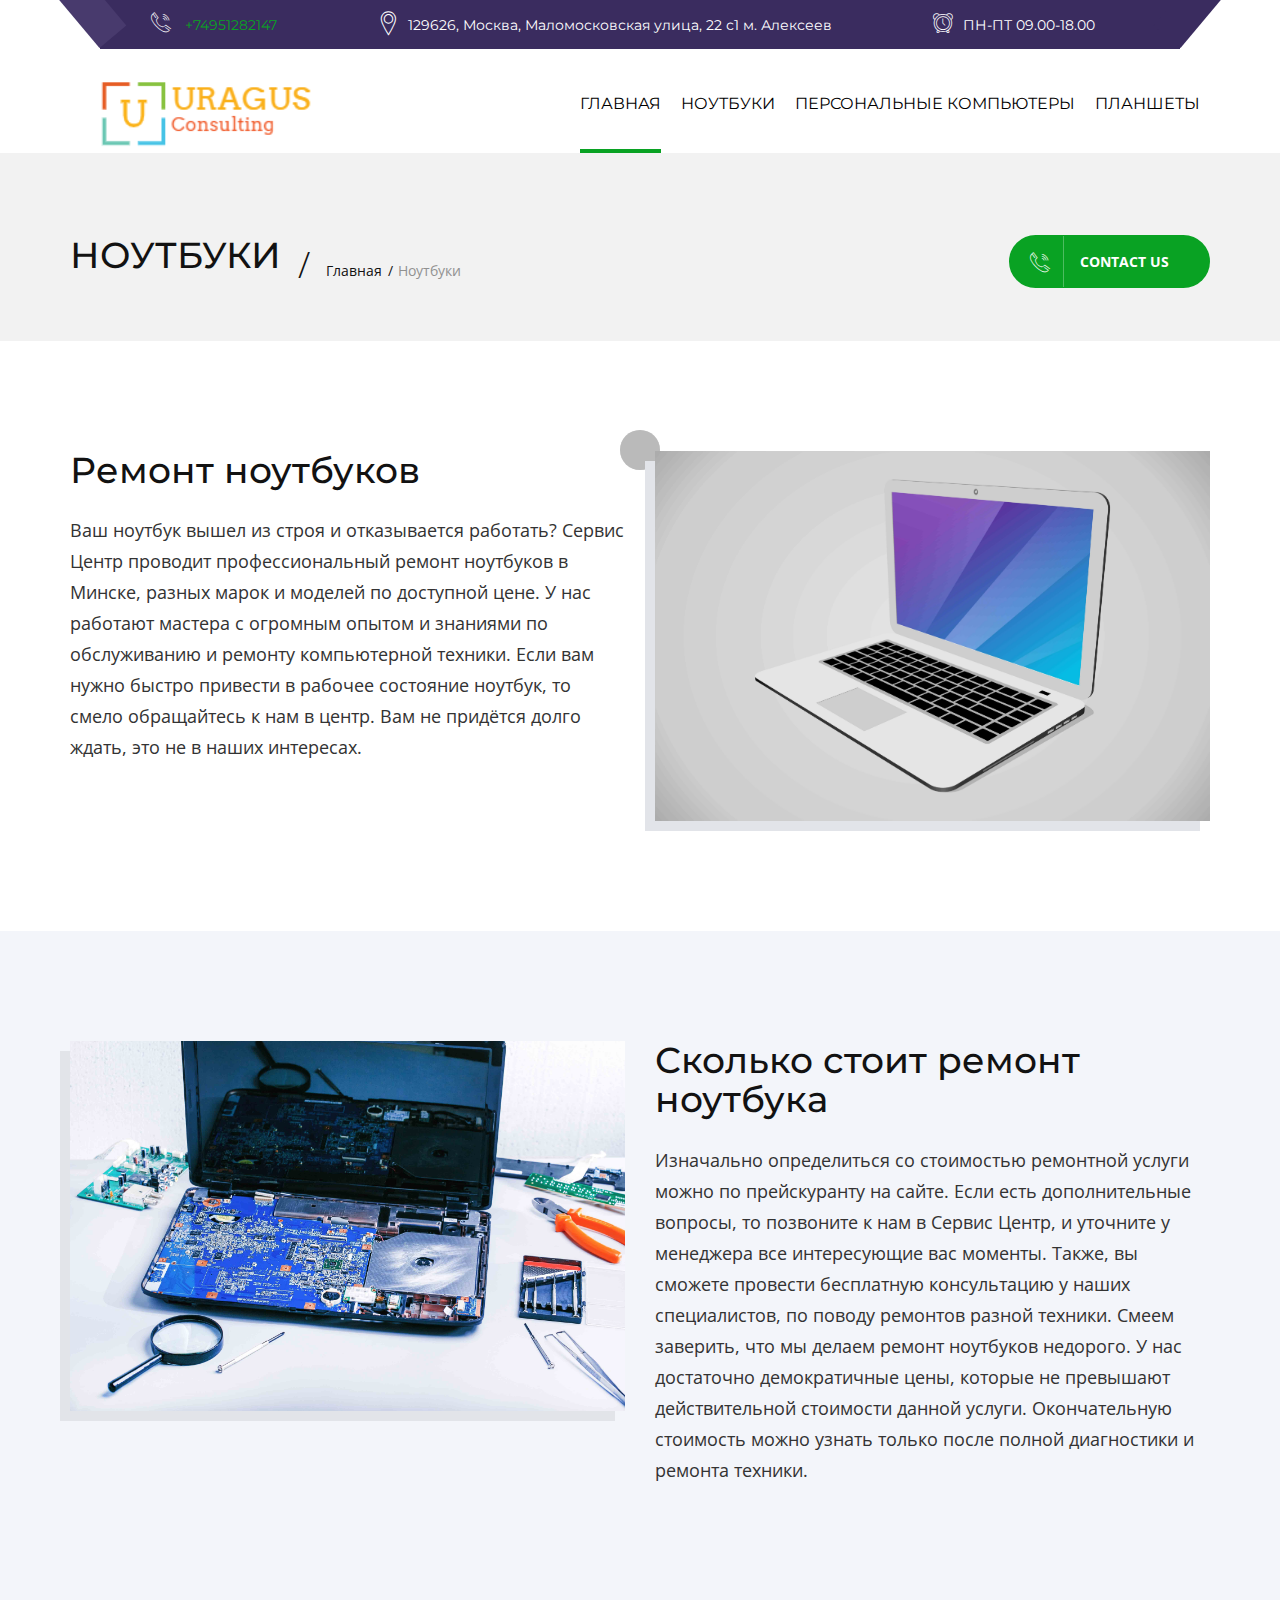
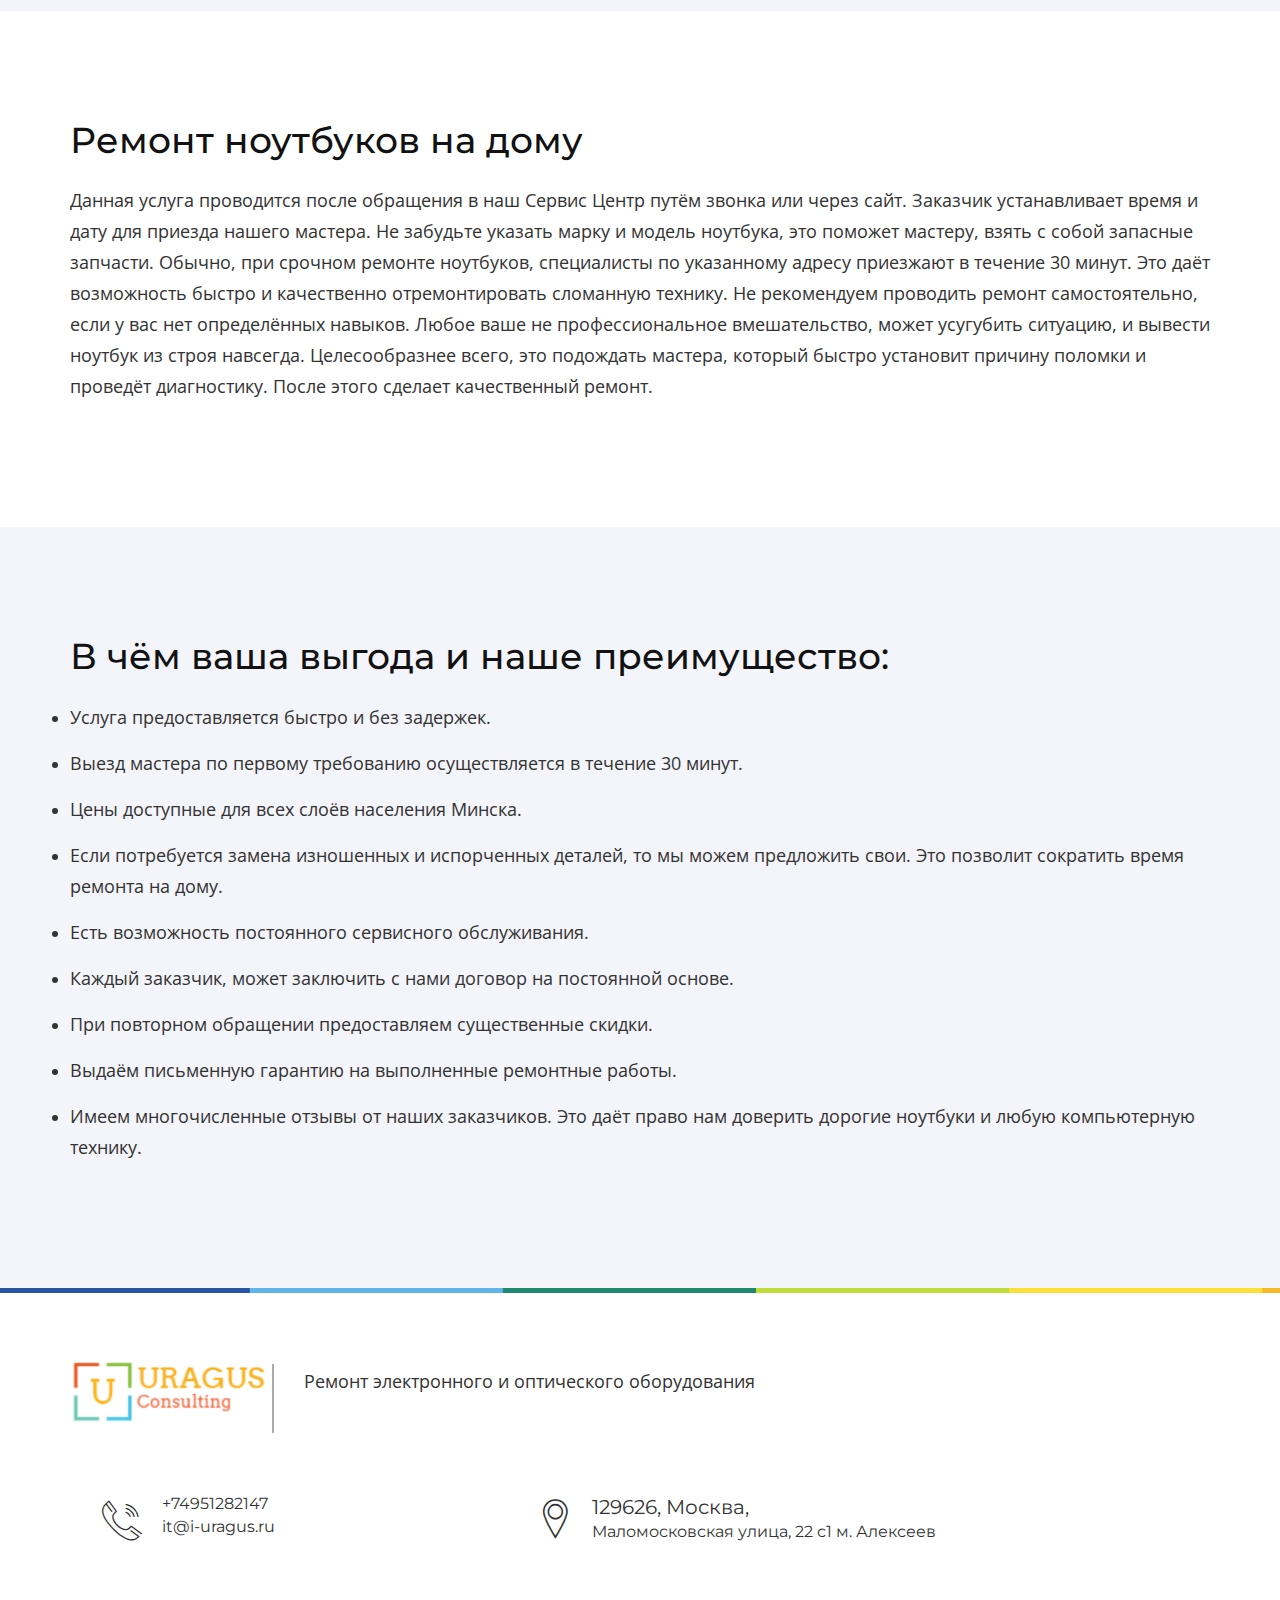
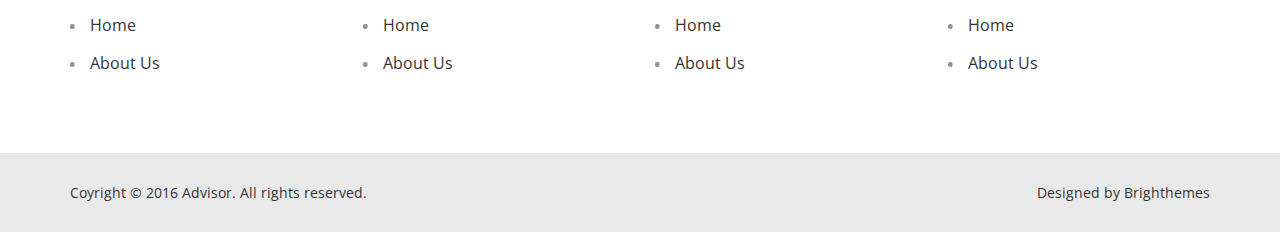
==== commit f3dc3c95: "commit2" ====
--- a/services.html
+++ b/services.html
@@ -1,38 +1,37 @@
 <!DOCTYPE html>
 <html lang="en" class="no-js">
-  <head>
-
-    <base href="" />
+<head>
+
+	<base href="" />
 
 	<!-- Basic Page Needs
      ================================================== -->
-	 <meta charset="utf-8">
-	 <meta http-equiv="Content-Type" content="text/html; charset=utf-8">
-     <title>Advisor</title>
-     <meta name="description" content="">
-     <meta name="keywords" content="">
-     <meta name="author" content="">
-
-	 
-	 <!-- Mobile Specific Metas
+	<meta charset="utf-8">
+	<meta http-equiv="Content-Type" content="text/html; charset=utf-8">
+	<title>Ремонт электронного и оптического оборудования </title>
+	<meta name="description" content="">
+	<meta name="keywords" content="">
+	<meta name="author" content="">
+
+
+	<!-- Mobile Specific Metas
+    ================================================== -->
+	<meta name="viewport" content="width=device-width, user-scalable=no, initial-scale=1.0, minimum-scale=1.0, maximum-scale=1.0">
+	<meta name="format-detection" content="telephone=no">
+
+
+	<!-- Favicons
+    ================================================== -->
+	<link rel="icon" type="image/png" href="img/uragus-logo.png">
+
+
+	<!-- Fonts
+    ================================================== -->
+	<link href='https://fonts.googleapis.com/css?family=Montserrat:400,700%7COpen+Sans:400,300,600,700' rel='stylesheet' type='text/css'>
+
+	<!-- CSS
      ================================================== -->
-     <meta name="viewport" content="width=device-width, user-scalable=no, initial-scale=1.0, minimum-scale=1.0, maximum-scale=1.0">
-     <meta name="format-detection" content="telephone=no">
-	 
-     
-     <!-- Favicons
-     ================================================== -->
-     <link rel="icon" type="image/png" href="images/favicon.png">
-     
-	 
-     <!-- Fonts
-     ================================================== -->
-     <link href='https://fonts.googleapis.com/css?family=Montserrat:400,700%7COpen+Sans:400,300,600,700' rel='stylesheet' type='text/css'>
-     
-	 
-     <!-- CSS
-     ================================================== -->
-	
+
 	<!-- bootstrap -->
 	<link rel="stylesheet" href="css/bootstrap.css">
 
@@ -40,482 +39,291 @@
 	<link rel="stylesheet" href="css/advisor.css">
 
 	<!-- plugins -->
-	<link rel="stylesheet" href="css/plugins.css">	
+	<link rel="stylesheet" href="css/plugins.css">
 
 	<!-- advisor color -->
 	<link rel="stylesheet" href="css/color-default.css">
-	
+
+	<!-- hero slider -->
+	<link rel="stylesheet" href="css/hero-slider.css">
+
 	<!-- responsive -->
 	<link rel="stylesheet" href="css/responsive.css">
 
-    
-    
-    <!-- HTML5 Shim and Respond.js IE8 support of HTML5 elements and media queries -->
-    <!-- WARNING: Respond.js doesn't work if you view the page via file:// -->
-    <!--[if lt IE 9]>
-      <script src="https://oss.maxcdn.com/html5shiv/3.7.2/html5shiv.min.js"></script>
-      <script src="https://oss.maxcdn.com/respond/1.4.2/respond.min.js"></script>
-    <![endif]-->
-	
+
+
+	<!-- HTML5 Shim and Respond.js IE8 support of HTML5 elements and media queries -->
+	<!-- WARNING: Respond.js doesn't work if you view the page via file:// -->
+	<!--[if lt IE 9]>
+	<script src="https://oss.maxcdn.com/html5shiv/3.7.2/html5shiv.min.js"></script>
+	<script src="https://oss.maxcdn.com/respond/1.4.2/respond.min.js"></script>
+	<![endif]-->
+
 	<!-- HEADER SCRIPTS
-    
+
     ================================================== -->
 	<script src="js/modernizr.js"></script>
-	
-	
+
+
 </head>
-    <body class="fixed-header">
-	    	
-			
-			
-			
-			<!-- LOADER -->
-			<div id="loader" class="loader">
-				<div class="spinner">
-				  <div class="double-bounce1"></div>
-				  <div class="double-bounce2"></div>
-				</div>
-			</div>
-			
-			
-			
-			
-            <!-- HERDER -->
-            <header id="header">
-            	
-				<div class="container">
-						
-					<!-- TOP BAR -->
-					<div class="top-bar clearfix">
-						<p>We have over 15 years of experience.</p>
-						<ul>
-							<li><i class="icon-telephone114"></i> +1 900 234 567</li>
-							<li><i class="icon-icons74"></i> 786 South Park Avenue</li>
-							<li><i class="icon-icons20"></i> Mon to Sat 08:00 - 16:30</li>
-						</ul>
-					</div>
-					<!-- / TOP BAR -->
-					
-					<!-- HEADER INNER -->
-					<div class="header clearfix">
-						
-						<a href="index.html" class="logo"><img src="images/logo.png" alt=""></a>
-						
-						<button type="button" class="navbar-toggle collapsed" data-toggle="collapse" data-target="#primary-nav" aria-expanded="false">
-							<span class="sr-only">Toggle navigation</span>
-							<span class="icon-bar"></span>
-							<span class="icon-bar"></span>
-							<span class="icon-bar"></span>
-						</button>
-						
-						<div class="search-btn">
-							<a href="javascript:void(0);" class="search-trigger"><i class="icon-icons185"></i></a>
-						</div>
-						
-						<div class="search-container">
-							<i class="fa fa-times header-search-close"></i>
-							<div class="search-overlay"></div>
-							<div class="search">
-								<form>
-									<label>Search:</label>
-									<input type="text" placeholder="">
-									<button><i class="fa fa-search"></i></button>
-								</form>
-							</div>
-						</div>
-						
-						<nav class="main-nav navbar-collapse collapse" id="primary-nav">
-							<ul class="nav nav-pills">
-								<li class="dropdown"><a href="#.">Home <i class="fa fa-caret-down"></i></a>
-									<ul class="dropdown-menu">
-										<li><a href="index.html">Home One</a></li>
-										<li><a href="index2.html">Home Two</a></li>
-									</ul>
-								</li>
+<body class="fixed-header">
+
+
+
+
+<!-- LOADER -->
+<div id="loader" class="loader">
+	<div class="spinner">
+		<div class="double-bounce1"></div>
+		<div class="double-bounce2"></div>
+	</div>
+</div>
+
+
+
+
+<!-- HERDER -->
+<header id="header">
+
+	<div class="container">
+
+		<!-- TOP BAR -->
+		<div class="top-bar clearfix">
+
+			<ul>
+				<li><i class="icon-telephone114"></i><a href="tel:+74951282147"> +74951282147</a></li>
+				<li><i class="icon-icons74"></i> 129626, Москва, Маломосковская улица, 22 с1 м. Алексеев</li>
+				<li><i class="icon-icons20"></i>ПН-ПТ 09.00-18.00</li>
+			</ul>
+		</div>
+		<!-- / TOP BAR -->
+
+		<!-- HEADER INNER -->
+		<div class="header clearfix">
+
+			<a href="index.html" class="logo"><img src="img/uragus.png" alt=""></a>
+
+			<button type="button" class="navbar-toggle collapsed" data-toggle="collapse" data-target="#primary-nav" aria-expanded="false">
+				<span class="sr-only">Toggle navigation</span>
+				<span class="icon-bar"></span>
+				<span class="icon-bar"></span>
+				<span class="icon-bar"></span>
+			</button>
+
+
+			<nav class="main-nav navbar-collapse collapse" id="primary-nav">
+				<ul class="nav nav-pills">
+					<li class="dropdown active"><a href="#.">Главная </a>
+					</li>
+					<li class="dropdown"><a href="#.">Ноутбуки</a>
+
+					</li>
+					<li class="dropdown"><a href="#.">Персональные компьютеры </a>
+
+					</li>
+					<li class="dropdown"><a href="#.">Планшеты </i></a>
+
+					</li>
+
+				</ul>
+			</nav>
+
+		</div><!-- / HEADER INNER -->
+
+	</div><!-- / CONTAINER -->
+
+</header><!-- / HERDER -->
+
+
+
+
+<section class="subpage-header">
+	<div class="container">
+		<div class="site-title clearfix">
+			<h2>НОУТБУКИ</h2>
+			<ul class="breadcrumbs">
+				<li><a href="#.">Главная</a></li>
+				<li>Ноутбуки</li>
+			</ul>
+		</div>
+		<a href="tel:+74951282147" class="btn btn-primary get-in-touch" data-text="+74951282147"><i class="icon-telephone114"></i>Contact us</a>
+	</div>
+</section>
+
+
+
+<!-- COMPANY OVERVIEW -->
+<section>
+	<div class="container">
+		<div class="row">
+			<div class="col-md-6 animate fadeInLeft">
+				<h2>Ремонт ноутбуков</h2>
+				<div class="height-10"></div>
+				<p>Ваш ноутбук вышел из строя и отказывается работать? Сервис Центр проводит профессиональный ремонт ноутбуков в Минске, разных марок и моделей по доступной цене. У нас работают мастера с огромным опытом и знаниями по обслуживанию и ремонту компьютерной техники. Если вам нужно быстро привести в рабочее состояние ноутбук, то смело обращайтесь к нам в центр. Вам не придётся долго ждать, это не в наших интересах.</p>
+			</div>
+			<div class="col-md-6 animate fadeInRight">
+				<div class="image-widget">
+					<img src="img/13.jpg" class="img-shadow" alt="">
+				</div>
+			</div>
+		</div>
+	</div>
+</section><!-- / COMPANY OVERVIEW -->
+
+<section class="bg-blue">
+	<div class="container">
+		<div class="row">
+			<div class="col-md-6 animate fadeInRight">
+				<div class="image-widget">
+					<img src="img/95.jpg" class="img-shadow" alt="">
+				</div>
+			</div>
+			<div class="col-md-6 animate fadeInLeft">
+				<h2>Сколько стоит ремонт ноутбука</h2>
+				<div class="height-10"></div>
+<p>Изначально определиться со стоимостью ремонтной услуги можно по прейскуранту на сайте. Если есть дополнительные вопросы, то позвоните к нам в Сервис Центр, и уточните у менеджера все интересующие вас моменты. Также, вы сможете провести бесплатную консультацию у наших специалистов, по поводу ремонтов разной техники. Смеем заверить, что мы делаем ремонт ноутбуков недорого. У нас достаточно демократичные цены, которые не превышают действительной стоимости данной услуги.
+
+	Окончательную стоимость можно узнать только после полной диагностики и ремонта техники.</p>
+			</div>
+
+		</div>
+	</div>
+</section><!-- / COMPANY OVERVIEW -->
+
+<section>
+	<div class="container">
+		<div class="row">
+			<div class="col-md-12 animate fadeInLeft">
+				<h2>Ремонт ноутбуков на дому</h2>
+				<div class="height-10"></div>
+<p>Данная услуга проводится после обращения в наш Сервис Центр путём звонка или через сайт. Заказчик устанавливает время и дату для приезда нашего мастера. Не забудьте указать марку и модель ноутбука, это поможет мастеру, взять с собой запасные запчасти.
+
+	Обычно, при срочном ремонте ноутбуков, специалисты по указанному адресу приезжают в течение 30 минут. Это даёт возможность быстро и качественно отремонтировать сломанную технику.
+
+	Не рекомендуем проводить ремонт самостоятельно, если у вас нет определённых навыков. Любое ваше не профессиональное вмешательство, может усугубить ситуацию, и вывести ноутбук из строя навсегда. Целесообразнее всего, это подождать мастера, который быстро установит причину поломки и проведёт диагностику. После этого сделает качественный ремонт.</p>
+			</div>
+
+		</div>
+	</div>
+</section>
+<section class="bg-blue">
+	<div class="container">
+		<div class="row">
+			<div class="col-md-12 animate fadeInLeft">
+				<h2>В чём ваша выгода и наше преимущество:</h2>
+				<div class="height-10"></div>
+				<ul>
+					<li><p>Услуга предоставляется быстро и без задержек.</p></li>
+					<li><p>Выезд мастера по первому требованию осуществляется в течение 30 минут.</p></li>
+					<li><p>Цены доступные для всех слоёв населения Минска.</p></li>
+					<li><p>Если потребуется замена изношенных и испорченных деталей, то мы можем предложить свои. Это позволит сократить время ремонта на дому.</p></li>
+					<li><p>Есть возможность постоянного сервисного обслуживания.</p></li>
+					<li><p>Каждый заказчик, может заключить с нами договор на постоянной основе.</p></li>
+					<li><p>При повторном обращении предоставляем существенные скидки.</p></li>
+					<li><p>Выдаём письменную гарантию на выполненные ремонтные работы.</p></li>
+					<li><p>Имеем многочисленные отзывы от наших заказчиков. Это даёт право нам доверить дорогие ноутбуки и любую компьютерную технику.</p></li>
+
+				</ul>
+			</div>
+
+		</div>
+	</div>
+</section>
+
+
+<footer id="footer">
+	<div class="container">
+		<div class="footer-top clearfix">
+
+			<div class="row">
+				<div class="col-md-3 col-sm-3">
+					<div class="footer-logo animate fadeInLeft"><a href="index.html"><img src="img/uragus.png" alt=""></a></div>
+				</div>
+				<div class="col-md-9 col-sm-9">
+					<p>Ремонт электронного и оптического оборудования</p>
+				</div>
+			</div>
+
+			<div class="height-50"></div>
+
+			<div class="footer-left">
+				<div class="footer-address-widget clearfix">
+					<ul>
+						<li><i class="icon-telephone114"></i><a href="tel:+74951282147"> +74951282147</a><a href="mailto:it@i-uragus.ru">it@i-uragus.ru</a></li>
+						<li><i class="icon-icons74"></i>129626, Москва,<span>Маломосковская улица, 22 с1
+м. Алексеев</span></li>
+					</ul>
+				</div>
+				<div class="row">
+					<div class="col-lg-3">
+						<div class="usefull-links-widget clearfix">
+
+							<ul>
+								<li><a href="index.html">Home</a></li>
 								<li><a href="about-us.html">About Us</a></li>
-								<li class="dropdown active"><a href="#.">Services <i class="fa fa-caret-down"></i></a>
-									<ul class="dropdown-menu">
-										<li><a href="services.html">Financial Planning</a></li>
-										<li><a href="services.html">Bonds</a></li>
-										<li><a href="services.html">Commodities</a></li>
-										<li><a href="services.html">Investment Trusts</a></li>
-										<li class="dropdown-submenu"><a href="#.">Mutual Funds <i class="fa fa-caret-right"></i></a>
-											<ul class="dropdown-menu">
-												<li><a href="services.html">Financial Planning</a></li>
-												<li><a href="services.html">Bonds</a></li>
-												<li><a href="services.html">Commodities</a></li>
-											</ul>
-										</li>
-										<li><a href="services.html">Retirement</a></li>
-										<li><a href="services.html">Trades</a></li>
-									</ul>
-								</li>
-								<li><a href="cases.html">Cases</a></li>
-								<li class="dropdown"><a href="#.">News <i class="fa fa-caret-down"></i></a>
-									<ul class="dropdown-menu">
-										<li><a href="news.html">News One</a></li>
-										<li><a href="news2.html">News Two</a></li>
-									</ul>
-								</li>
-								<li><a href="shop.html">Shop</a></li>
-								<li class="dropdown"><a href="#.">Contact Us <i class="fa fa-caret-down"></i></a>
-									<ul class="dropdown-menu">
-										<li><a href="contact-us.html">Contact Us One</a></li>
-										<li><a href="contact-us2.html">Contact Us Two</a></li>
-									</ul>
-								</li>
 							</ul>
-						</nav>
-						
-					</div><!-- / HEADER INNER -->
-					
-                </div><!-- / CONTAINER -->
-				
-            </header><!-- / HERDER -->
-            
-            
-            <section class="subpage-header">
-				<div class="container">
-					<div class="site-title clearfix">
-						<h2>Services</h2>
-						<ul class="breadcrumbs">
-							<li><a href="#.">Home</a></li>
-							<li>Services</li>
-						</ul>
-					</div>
-					<a href="contact-us.html" class="btn btn-primary get-in-touch" data-text="Contact us"><i class="icon-telephone114"></i>Contact us</a>
-				</div>
-			</section>
-            
-            
-			
-			<!-- SERVICES CONTENT -->
-            <section>
-				<div class="container">
-					
-					<div class="row">
-						<div class="col-md-4 animate fadeInLeft">
-							<aside>
-								
-								<ul class="left-nav">
-									<li><a href="#.">Financial Planning <i class="fa fa-angle-right"></i></a></li>
-									<li><a href="#.">Bonds &amp; Commodities <i class="fa fa-angle-right"></i></a></li>
-									<li><a href="#." class="active">Turnaround Consulting <i class="fa fa-angle-right"></i></a></li>
-									<li><a href="#.">Trades &amp; Stocks <i class="fa fa-angle-right"></i></a></li>
-									<li><a href="#.">Investment Trusts <i class="fa fa-angle-right"></i></a></li>
-									<li><a href="#.">Mutual Funds <i class="fa fa-angle-right"></i></a></li>
-									<li><a href="#.">Retirement <i class="fa fa-angle-right"></i></a></li>
-									<li><a href="#.">Strategic Planning <i class="fa fa-angle-right"></i></a></li>
-								</ul>
-								
-								<div class="help-widget">
-									<h5>how can we help you?</h5>
-									<p>Lorem ipsum dolor sit amet, consectetur adi pisi cing elit, sed do eiusmod tempor.</p>
-									<a href="contact-us.html" class="btn btn-primary btn-white get-in-touch" data-text="Contact us"><i class="icon-telephone114"></i>Contact us</a>
-								</div>
-								
-								<a href="#." class="company-presentation-link"><i class="icon-file-pdf-o"></i> Company Presentation</a>
-								
-								<div class="testimonial">
-									<div class="testimonial-content">
-										<h5>Testimonials</h5>
-										<p>Lorem ipsum dolor sit amet, consectetur adi pisi cing elit, sed do eiusmod tempor exercitationemut labore Love life’s sweetest.</p>
-									</div>
-									
-										
-									<div class="testimonials-author">
-										<img class="img-circle" src="images/review-author-img.png" alt="">
-										<p>Boris Hunt<span>(Sales Agent)</span></p>
-									</div>
-										
-									
-								</div>
-								
-							</aside>
-						</div>
-						<div class="col-md-8 animate fadeInRight">
-							<div class="single-item-carousel classic-arrows2 owl-carousel">
-								<img src="images/services-img1.jpg" alt="">
-								<img src="images/services-img1.jpg" alt="">
-								<img src="images/services-img1.jpg" alt="">
-							</div>
-							<br>
-							<br>
-							<p>We have over 15 years of experience Lorem ipsum dolor sit amet, consectetur adipiscing elit. Aenean Lorem ipsm dolor sit the power of consectetur adi pisi cing elit, sed do eiusmod tempor xercitationemut labore. Lorem ipsum dolor sit amet, consectetur adipiscing elit. Aenean bibendum nec risus et suscipit Curabitur metus ipsum. But I must explain to you how all this mistaken idea of denouncing.</p>
-							<p>expound the actual teachings. of the great explorer of the truth, the master-builder of No one rejects, dislikes, or human happiness. </p>
-							<br>
-							<h3>Business plan market</h3>
-							<p>Expound the actual teachings. of the great explorer of the truth, the master-builder of No one rejects, dislikes, or human happiness. </p>
-							<br>
-							
-							<blockquote>
-								<p>consectetur adipiscing elit. Aenean Lorem ipsm dolor sit the power of consectetur adi pisi cing elit, sed do eiusmod tempor xercitationemut labore</p>
-							</blockquote>
-							<br>
-							<h3>Safety wealth</h3>
-							
-							<div class="row">
-								<div class="col-md-6">
-									<div class="chart-widget">
-										<div id="chartContainer" style="height: 210px; width: 100%;"></div>
-										<p>consectetur adipiscing elit. Aenean Lorem ipsm dolor sit the power of consectetur adi pisi cing elit, sed do eiusmod.</p>
-									</div>
-								</div>
-								<div class="col-md-6">
-									<div class="chart-widget">
-										<div id="chartContainer2" style="height: 210px; width: 100%;"></div>
-										<p>consectetur adipiscing elit. Aenean Lorem ipsm dolor sit the power of consectetur adi pisi cing elit, sed do eiusmod.</p>
-									</div>
-								</div>
-							</div>
-							<div class="height-30"></div>
-							<div class="row">
-								<div class="col-md-6">
-									<div class="chart-widget">
-										<div id="chartContainer3" style="height: 210px; width: 100%;"></div>
-										<p>consectetur adipiscing elit. Aenean Lorem ipsm dolor sit the power of consectetur adi pisi cing elit, sed do eiusmod.</p>
-									</div>
-								</div>
-								<div class="col-md-6">
-									<div class="chart-widget">
-										<div id="chartContainer4" style="height: 210px; width: 100%;"></div>
-										<p>consectetur adipiscing elit. Aenean Lorem ipsm dolor sit the power of consectetur adi pisi cing elit, sed do eiusmod.</p>
-									</div>
-								</div>
-							</div>
-							<div class="height-50"></div>
-							<h3>Business Strategy</h3>
-							<div class="row">
-								<div class="col-md-8">
-									<p>We have over 15 years of experience Lorem ipsum dolor sit amet, consectetur adipiscing elit. Aenean Lorem ipsm dolor sit the power.</p>
-									<p>of consectetur adi pisi cing elit, sed do eiusmod tempor xercitationemut labore. Lorem ipsum dolor sit amet, consectetur adipiscing elit. Aenean bibendum nec risus et suscipit Curabitur metus ipsum.</p>
-								</div>
-								<div class="col-md-4"><img src="images/services-img.jpg" alt=""></div>
-							</div>
-							<div class="height-50"></div>
-							<h3>Business plan market</h3>
-							<p>Expound the actual teachings. of the great explorer of the truth, the master-builder of No one rejects, dislikes, or human happiness. </p>
-
-							
-							
-							<br>
-							<div id="accordion" role="tablist" aria-multiselectable="true">
-								<div class="toggle two" >
-									<div class="toggle-heading" role="tab">
-										<a role="button" data-toggle="collapse" data-parent="#accordion" href="#collapseOne" aria-expanded="true" aria-controls="collapseOne">
-										  <i class="fa fa-plus"></i> What is do i have to tell you a few lorem?
-										</a>
-									</div>
-									<div id="collapseOne" class="panel-collapse collapse" role="tabpanel">
-										<div class="toggle-body">
-											<p>Lorem ipsum dolor sit amet, consectetur adi pisi cing elit, sed do eiusmod tempor exercitationemut labore. Love life’s sweetest reward Let it flow it floats back to you.</p>
-										</div>
-									</div>
-								</div>
-								<div class="toggle two">
-									<div class="toggle-heading" role="tab">
-										<a role="button" data-toggle="collapse" data-parent="#accordion" href="#collapseTwo" aria-expanded="true" aria-controls="collapseOne">
-										  <i class="fa fa-minus"></i> Insight and fun facts every time
-										</a>
-									</div>
-									<div id="collapseTwo" class="panel-collapse collapse in" role="tabpanel">
-										<div class="toggle-body">
-											<p>Lorem ipsum dolor sit amet, consectetur adi pisi cing elit, sed do eiusmod tempor exercitationemut labore. Love life’s sweetest reward Let it flow it floats back to you.</p>
-										</div>
-									</div>
-								</div>
-								<div class="toggle two" >
-									<div class="toggle-heading" role="tab">
-										<a role="button" data-toggle="collapse" data-parent="#accordion" href="#collapseThree" aria-expanded="true" aria-controls="collapseOne">
-										  <i class="fa fa-plus"></i> What is do i have to tell you a few lorem?
-										</a>
-									</div>
-									<div id="collapseThree" class="panel-collapse collapse" role="tabpanel">
-										<div class="toggle-body">
-											<p>Lorem ipsum dolor sit amet, consectetur adi pisi cing elit, sed do eiusmod tempor exercitationemut labore. Love life’s sweetest reward Let it flow it floats back to you.</p>
-										</div>
-									</div>
-								</div>
-								<div class="toggle two" >
-									<div class="toggle-heading" role="tab">
-										<a role="button" data-toggle="collapse" data-parent="#accordion" href="#collapseFour" aria-expanded="true" aria-controls="collapseOne">
-										  <i class="fa fa-plus"></i> What is do i have to tell you a few lorem?
-										</a>
-									</div>
-									<div id="collapseFour" class="panel-collapse collapse" role="tabpanel">
-										<div class="toggle-body">
-											<p>Lorem ipsum dolor sit amet, consectetur adi pisi cing elit, sed do eiusmod tempor exercitationemut labore. Love life’s sweetest reward Let it flow it floats back to you.</p>
-										</div>
-									</div>
-								</div>
-							</div>
-							<div class="height-50"></div>
-							<div class="row">
-								<div class="col-md-6">
-									<h3>Safety wealth</h3>
-									<div class="chart-widget">
-										<div id="chartContainer5" style="height: 210px; width: 100%;"></div>
-										<p>consectetur adipiscing elit. Aenean Lorem ipsm dolor sit the power of consectetur adi pisi cing elit, sed do eiusmod.</p>
-									</div>
-								</div>
-								<div class="col-md-6">
-									<h3>Business planning</h3>
-									<ul class="list-bullets two">
-										<li>There are many variations of passages</li>
-										<li>Company and Industry Research</li>
-										<li>Company and Industry Research</li>
-										<li>Industry Research</li>
-										<li>handful of model sentence structures</li>
-										<li>Plombett – Industry Research</li>
-										<li>market analysis report “slices”</li>
-									</ul>
-								</div>
-							</div>
-							<div class="height-50"></div>
-							<h3>Enhance your Financial Portfolio</h3>
-							<p>Expound the actual teachings. of the great explorer of the truth, the master-builder of No one rejects, dislikes, or human happiness. </p>
-							
-							<div class="height-20"></div>
-							
-							<ul class="nav nav-tabs" role="tablist">
-								<li role="presentation" class="active"><a href="#investment" aria-controls="investment" role="tab" data-toggle="tab">Investment</a></li>
-								<li role="presentation"><a href="#growth" aria-controls="growth" role="tab" data-toggle="tab">Growth</a></li>
-								<li role="presentation"><a href="#risks-of-investing" aria-controls="risks-of-investing" role="tab" data-toggle="tab">Risks of Investing</a></li>
-							 </ul>
-
-							<div class="tab-content">
-								<div role="tabpanel" class="tab-pane active" id="investment">
-									<p>We have over 15 years of experience Lorem ipsum dolor sit amet, consectetur adipiscing elit. Aenean Lorem ipsm dolor sit the power of consectetur adi pisi cing elit, sed do eiusmod tempor xercitationemut labore. Lorem ipsum dolor sit amet, consectetur adipiscing elit.</p>
-									<p>expound the actual teachings. of the great explorer of the truth, the  aster-builder of No one rejects, dislikes, or human happiness. </p>
-								</div>
-								<div role="tabpanel" class="tab-pane" id="growth">
-									<p>expound the actual teachings. of the great explorer of the truth, the  aster-builder of No one rejects, dislikes, or human happiness. </p>
-									<p>We have over 15 years of experience Lorem ipsum dolor sit amet, consectetur adipiscing elit. Aenean Lorem ipsm dolor sit the power of consectetur adi pisi cing elit, sed do eiusmod tempor xercitationemut labore. Lorem ipsum dolor sit amet, consectetur adipiscing elit.</p>
-								</div>
-								<div role="tabpanel" class="tab-pane" id="risks-of-investing">
-									<p>expound the actual teachings. of the great explorer of the truth, the  aster-builder of No one rejects, dislikes, or human happiness. </p>
-								</div>
-							</div>
 
 						</div>
 					</div>
-					
-				</div>
-			</section>
-			<!-- / SERVICES CONTENT -->
-			
-			
-			
-      		
-			<footer id="footer">
-				<div class="container">
-					<div class="footer-top clearfix">
-						
-						<div class="row">
-							<div class="col-md-3 col-sm-3">
-								<div class="footer-logo animate fadeInLeft"><a href="index.html"><img src="images/footer-logo.png" alt=""></a></div>
-							</div>
-							<div class="col-md-9 col-sm-9">
-								<p>Lorem ipsum dolor sit amet, consectetur adi pisi cing elit, sed do eiusmod tempor Neque porro quisquam est, qui dolorem ipsum quia dolor sit amet, consectetur, adipis civelit sed quia non qui dolorem or phone +11 987 654 3210 ipsum quia dolor sit amet, consectetur.</p>
-							</div>
-						</div>
-					
-						<div class="height-50"></div>
-						
-						<div class="footer-left">
-							<div class="footer-address-widget clearfix">
-								<ul>
-									<li><i class="icon-telephone114"></i>+1 900 234 567<a href="mailto:support@advisor.com">supprt@advisor.com</a></li>
-									<li><i class="icon-icons74"></i>Manhattan Hall,<span>Advisor Ltd 1258, Melbourne, australia</span></li>
-								</ul>
-							</div>
-							<div class="row">
-								<div class="col-md-6">
-									<div class="usefull-links-widget clearfix">
-										<h4>Usefull Links</h4>
-										<ul>
-											<li><a href="index.html">Home</a></li>
-											<li><a href="about-us.html">About Us</a></li>
-											<li><a href="services.html">Services</a></li>
-											<li><a href="#.">Projects</a></li>
-											<li><a href="news.html">News</a></li>
-											<li><a href="contact-us.html">Contact Us</a></li>
-										</ul>
-										<ul>
-											<li><a href="services.html">Bonds</a></li>
-											<li><a href="services.html">Commodities</a></li>
-											<li><a href="services.html">Investments</a></li>
-											<li><a href="services.html">Retirement</a></li>
-										</ul>
-									</div>
-								</div>
-								<div class="col-md-6">
-									<div class="twitter-widget clearfix">
-										<h4>Twitter Feeds</h4>
-										<div class="tweet">
-											<i class="icon-twitter-1"></i>
-											<p><a href="#">@Rotography</a> Please kindly use our Support Forum: <a href="#.">pixelatic.co.uk.</a>
-											<span>about a month ago</span>
-											</p>
-										</div>
-										<div class="tweet">
-											<i class="icon-twitter-1"></i>
-											<p><a href="#">@Rotography</a> Please kindly use our Support Forum: <a href="#.">pixelatic.co.uk.</a>
-											<span>about a month ago</span>
-											</p>
-										</div>
-									</div>
-								</div>
-							</div>
-						</div>
-						<div class="footer-right">
-							<div class="newsletter-widget">
-								<h4>Our Newsletter</h4>
-								<p>Lorem ipsum dolor sit amet, consectetur adi pisi cing elit, sed do eiusmod.</p>
-								<div class="form">
-									<p class="subscribe_success" id="subscribe_success" style="display:none;"></p>
-									<p class="subscribe_error" id="subscribe_error" style="display:none;"></p>
-									<form name="subscribe_form" id="subscribe_form" method="post" action="#" onSubmit="return false">
-										<input type="text" data-delay="300" placeholder="Your Name" name="subscribe_name" id="subscribe_name" onKeyPress="removeChecks();" class="input" >
-										<input type="text" data-delay="300" placeholder="Email Address" name="subscribe_email" id="subscribe_email" onKeyPress="removeChecks();" class="input" >
-										<button class="btn btn-primary" name="Subscribe" type="submit" data-text="Subscribe" onClick="validateSubscription();">Subscribe</button>
-									</form>
-								</div>
-								<ul class="social">
-									<li class="animate bounceIn"><a href="#." class="facebook"><i class="icon-facebook-1"></i></a></li>
-									<li class="animate bounceIn" data-delay="100"><a href="#." class="twitter"><i class="icon-twitter-1"></i></a></li>
-									<li class="animate bounceIn" data-delay="200"><a href="#." class="google-plus"><i class="icon-google"></i></a></li>
-									<li class="animate bounceIn" data-delay="300"><a href="#." class="linkedin"><i class="icon-linkedin3"></i></a></li>
-								</ul>
-							</div>
+					<div class="col-lg-3">
+						<div class="usefull-links-widget clearfix">
+
+							<ul>
+								<li><a href="index.html">Home</a></li>
+								<li><a href="about-us.html">About Us</a></li>
+							</ul>
+
 						</div>
 					</div>
-				</div>
-				
-				<div class="footer-bottom">
-					<div class="container">
-						<div class="row">
-							<div class="col-md-6 col-sm-6"><p>Coyright © 2016 Advisor. All rights reserved.</p></div>
-							<div class="col-md-6 col-sm-6"><p class="text-right">Designed by <a href="#.">Brighthemes</a></p></div>
+					<div class="col-lg-3">
+						<div class="usefull-links-widget clearfix">
+
+							<ul>
+								<li><a href="index.html">Home</a></li>
+								<li><a href="about-us.html">About Us</a></li>
+							</ul>
+
 						</div>
 					</div>
-				</div>
-				
-			</footer>
-			
-			
-			
-            
-		<!-- FOOTER SCRIPTS
-		================================================== -->
-		<script src="js/jquery-2.2.0.js"></script>
-		<script src="js/smooth-scroll.js"></script>
-		<script src="js/bootstrap.min.js"></script>
-		<script src="js/counter.js"></script>
-		<script src="js/canvasjs.min.js"></script>
-		<script src="js/common.js"></script>
-		<script src="js/scripts.js"></script>
-
-		
-    </body>
+					<div class="col-lg-3">
+						<div class="usefull-links-widget clearfix">
+
+							<ul>
+								<li><a href="index.html">Home</a></li>
+								<li><a href="about-us.html">About Us</a></li>
+							</ul>
+
+						</div>
+					</div>
+				</div>
+			</div>
+
+		</div>
+	</div>
+
+	<div class="footer-bottom">
+		<div class="container">
+			<div class="row">
+				<div class="col-md-6 col-sm-6"><p>Coyright © 2016 Advisor. All rights reserved.</p></div>
+				<div class="col-md-6 col-sm-6"><p class="text-right">Designed by <a href="#.">Brighthemes</a></p></div>
+			</div>
+		</div>
+	</div>
+
+</footer>
+
+
+
+
+<!-- FOOTER SCRIPTS
+================================================== -->
+<script src="js/jquery-2.2.0.js"></script>
+<script src="js/smooth-scroll.js"></script>
+<script src="js/bootstrap.min.js"></script>
+<script src="js/counter.js"></script>
+<script src="js/common.js"></script>
+<script src="js/scripts.js"></script>
+<script src="js/hero-slider.js"></script>
+
+</body>
 </html>--- a/css/advisor.css
+++ b/css/advisor.css
@@ -337,18 +337,7 @@
 #header .main-nav li a{display: block; font-size: 16px; padding: 15px 0 6px; position: relative; text-transform: uppercase;line-height: 79px; color:#000; border-bottom:4px solid transparent;-webkit-transition: all 0.4s ease 0s;-moz-transition: all 0.4s ease 0s;-ms-transition: all 0.4s ease 0s;-o-transition: all 0.4s ease 0s;transition: all 0.4s ease 0s;}
 #header .main-nav li a:hover{ background:none;}
 #header .main-nav li a i{font-size: 14px; margin-left: 5px; text-align: center; width: 13px;}
-#header .main-nav li.dropdown ul.dropdown-menu{ display:none; padding:0; margin:0; min-width:250px; border:0; border-radius:0;}
-#header .main-nav li.dropdown:hover ul.dropdown-menu{ display:block;}
-#header .main-nav li.dropdown ul.dropdown-menu li{ margin:0; display:block;}
-#header .main-nav li.dropdown ul.dropdown-menu li a{ line-height:normal; color:#000; padding:14px 33px; font-size:15px;font-family: "Open Sans",sans-serif; font-weight:400; text-transform:none;border-bottom: 1px solid #eee;-webkit-transition: all 0.4s ease 0s;-ms-transition: all 0.4s ease 0s;-o-transition: all 0.4s ease 0s;transition: all 0.4s ease 0s; border-top:0;}
-#header .main-nav li.dropdown ul.dropdown-menu li a:hover, #header .main-nav li.dropdown ul.dropdown-menu li.active a{ color:#fff;}
-#header .main-nav li.dropdown ul.dropdown-menu li a i{ margin-top: -6px;position: absolute; right: 10px; top: 50%; color:#323946;}
-#header .main-nav li.dropdown ul.dropdown-menu li a:hover i{ color:#fff;}
-#header .main-nav li.dropdown ul.dropdown-menu li.dropdown-submenu{ position:relative;}
-#header .main-nav li.dropdown ul.dropdown-menu li.dropdown-submenu .dropdown-menu{ left:100%; top:0; background:none; display:none;}
-#header .main-nav li.dropdown ul.dropdown-menu li.dropdown-submenu:hover .dropdown-menu{ display:block;}
-#header .main-nav li.dropdown ul.dropdown-menu li.dropdown-submenu .dropdown-menu li{ margin-left:1px; background-color:#fff;}
-#header .main-nav li.dropdown ul.dropdown-menu li.dropdown-submenu.go-left .dropdown-menu{ right:100%; left:auto;}
+
 }
 #header .logo{ float:left; margin:28px;}
 #header .search-btn{ float:right; width:55px; margin:27px 20px 0 10px; border-left:1px solid #a1a1a2; height:50px; text-align:center;}
@@ -467,8 +456,14 @@
 .get-directions input[type="text"]{ border-radius:5px; border-color:#bfbfbf; height:59px; }
 .get-directions input[type="submit"]{ border-radius:5px; width:72px; height:59px; position:absolute; right:0; top:0; background:url(../images/dir-marker.png) no-repeat center center #e9b947;}
 .get-directions input[type="submit"]:hover{ background-color:#d0a234;}
-.meet-our-advisors .heading{ margin-bottom:60px;}
+.meet-our-advisors .heading{ margin-bottom:30px;}
 .meet-our-advisors .heading h2{ margin-bottom:5px;}
+.meet-our-advisors{
+    background-image: url(../img/29.jpg);
+    background-position: center;
+    background-repeat: no-repeat;
+    background-size: cover;
+}
 .meet-our-advisors img{ width:100%;}
 .meet-advisors-content { padding: 0 0 0 20px;}
 .meet-advisors-content h3, .meet-advisors-content p{ margin-bottom: 30px;}
@@ -798,12 +793,12 @@
 
 -------------------------------------------------------------------*/
 
-#footer{ background: url(../images/colorfull-row.jpg) repeat-x 0 0 #f5f5f5; color:#333333;}
+#footer{ background: url(../images/colorfull-row.jpg) repeat-x 0 0 #ffffff; color:#333333;}
 #footer a{ color:#333333;}
 #footer .footer-top{ padding:70px 0;}
 #footer .footer-top p{ margin:8px 0;}
 #footer .footer-logo{ position:relative;}
-#footer .footer-logo:after{ width:1px; content:""; height:69px; background:#ababab; position:absolute; right:0; top:21px;}
+#footer .footer-logo:after{ width:2px; content:""; height:69px; background:#ababab; position:absolute; right:0; top:6px;}
 #footer .footer-address-widget{ padding:18px 32px; background:#fff;}
 #footer .footer-address-widget ul li{ list-style:none; float:left; font-size:20px; width:40%; position:relative;padding-left: 60px;}
 #footer .footer-address-widget ul li:nth-child(2){ width:60%;}
@@ -815,7 +810,7 @@
 #footer .usefull-links-widget ul{ width:50%; float:left;}
 #footer .usefull-links-widget li{ list-style:none; padding: 6px 0;}
 #footer .usefull-links-widget li a{ font-size:16px; background:url(../images/dot.png) no-repeat 0 10px; font-weight:400;font-family: "Open Sans",sans-serif;padding-left: 20px;}
-#footer .twitter-widget{ margin-top:45px;padding-right: 40px;}
+
 #footer .twitter-widget h4{ padding-bottom:15px; color:#131313;}
 #footer .twitter-widget .tweet i {float:left;font-size:24px;margin-top:15px; color:#818181;}
 #footer .twitter-widget .tweet p {padding:10px 0 0 30px;margin:0 0 10px; font-size:16px; line-height:24px;}
@@ -824,7 +819,6 @@
 #footer .newsletter-widget{ padding:20px 29px; background:#e9e9e9;}
 #footer .newsletter-widget p{ font-size:16px; line-height:21px;margin: 0 0 20px;}
 #footer .newsletter-widget .social{ background:#e3e3e3; text-align:center; padding:17px; margin:50px -29px -20px;}
-#footer .footer-left {float: left;width: 65%;}
 #footer .footer-right {float: left;width: 35%;}
 #footer .footer-bottom{ padding:30px 0; background:#e9e9e9;}
 #footer .footer-bottom p{ font-size:14px; margin:0; line-height:normal;}
--- a/css/hero-slider.css
+++ b/css/hero-slider.css
@@ -0,0 +1,707 @@
+ /* -------------------------------- 
+
+Main Components 
+
+-------------------------------- */
+.cd-header {
+  position: absolute;
+  z-index: 2;
+  top: 0;
+  left: 0;
+  width: 100%;
+  height: 50px;
+  background-color: #21272c;
+  -webkit-font-smoothing: antialiased;
+  -moz-osx-font-smoothing: grayscale;
+}
+@media only screen and (min-width: 768px) {
+  .cd-header {
+    height: 70px;
+    background-color: transparent;
+  }
+}
+
+#cd-logo {
+  float: left;
+  margin: 13px 0 0 5%;
+}
+#cd-logo img {
+  display: block;
+}
+@media only screen and (min-width: 768px) {
+  #cd-logo {
+    margin: 23px 0 0 5%;
+  }
+}
+
+.cd-primary-nav {
+  /* mobile first - navigation hidden by default, triggered by tap/click on navigation icon */
+  float: right;
+  margin-right: 5%;
+  width: 44px;
+  height: 100%;
+  background: url("../assets/cd-icon-menu.svg") no-repeat center center;
+}
+.cd-primary-nav ul {
+  position: absolute;
+  top: 0;
+  left: 0;
+  width: 100%;
+  -webkit-transform: translateY(-100%);
+  -moz-transform: translateY(-100%);
+  -ms-transform: translateY(-100%);
+  -o-transform: translateY(-100%);
+  transform: translateY(-100%);
+}
+.cd-primary-nav ul.is-visible {
+  box-shadow: 0 3px 8px rgba(0, 0, 0, 0.2);
+  -webkit-transform: translateY(50px);
+  -moz-transform: translateY(50px);
+  -ms-transform: translateY(50px);
+  -o-transform: translateY(50px);
+  transform: translateY(50px);
+}
+.cd-primary-nav a {
+  display: block;
+  height: 50px;
+  line-height: 50px;
+  padding-left: 5%;
+  background: #21272c;
+  border-top: 1px solid #333c44;
+  color: #ffffff;
+}
+@media only screen and (min-width: 768px) {
+  .cd-primary-nav {
+    /* reset navigation values */
+    width: auto;
+    height: auto;
+    background: none;
+  }
+  .cd-primary-nav ul {
+    position: static;
+    width: auto;
+    -webkit-transform: translateY(0);
+    -moz-transform: translateY(0);
+    -ms-transform: translateY(0);
+    -o-transform: translateY(0);
+    transform: translateY(0);
+    line-height: 70px;
+  }
+  .cd-primary-nav ul.is-visible {
+    -webkit-transform: translateY(0);
+    -moz-transform: translateY(0);
+    -ms-transform: translateY(0);
+    -o-transform: translateY(0);
+    transform: translateY(0);
+  }
+  .cd-primary-nav li {
+    display: inline-block;
+    margin-left: 1em;
+  }
+  .cd-primary-nav a {
+    display: inline-block;
+    height: auto;
+    font-weight: 600;
+    line-height: normal;
+    background: transparent;
+    padding: .6em 1em;
+    border-top: none;
+  }
+}
+
+/* -------------------------------- 
+
+Slider
+
+-------------------------------- */
+.cd-hero {
+  position: relative;
+  padding:0;
+  -webkit-font-smoothing: antialiased;
+  -moz-osx-font-smoothing: grayscale;
+}
+
+.cd-hero-slider {
+  position: relative;
+  height: 360px;
+  overflow: hidden;
+  list-style:none;
+}
+.cd-hero-slider li {
+  position: absolute;
+  top: 0;
+  left: 0;
+  width: 100%;
+  height: 100%;
+  -webkit-transform: translateX(100%);
+  -moz-transform: translateX(100%);
+  -ms-transform: translateX(100%);
+  -o-transform: translateX(100%);
+  transform: translateX(100%);
+}
+.cd-hero-slider li.selected {
+  /* this is the visible slide */
+  position: relative;
+  -webkit-transform: translateX(0);
+  -moz-transform: translateX(0);
+  -ms-transform: translateX(0);
+  -o-transform: translateX(0);
+  transform: translateX(0);
+}
+.cd-hero-slider li.move-left {
+  /* slide hidden on the left */
+  -webkit-transform: translateX(-100%);
+  -moz-transform: translateX(-100%);
+  -ms-transform: translateX(-100%);
+  -o-transform: translateX(-100%);
+  transform: translateX(-100%);
+}
+.cd-hero-slider li.is-moving, .cd-hero-slider li.selected {
+  /* the is-moving class is assigned to the slide which is moving outside the viewport */
+  -webkit-transition: -webkit-transform 0.5s;
+  -moz-transition: -moz-transform 0.5s;
+  transition: transform 0.5s;
+}
+@media only screen and (min-width: 768px) {
+  .cd-hero-slider {
+    height: 500px;
+  }
+}
+@media only screen and (min-width: 1170px) {
+  .cd-hero-slider {
+    height: 680px;
+  }
+}
+
+/* -------------------------------- 
+
+Single slide style
+
+-------------------------------- */
+.cd-hero-slider li {
+  background-position: center center;
+  background-size: cover;
+  background-repeat: no-repeat;
+}
+.cd-hero-slider li:first-of-type {
+
+  background-color: #ccc;
+  background-image: url("../img/333.jpg");
+}
+.cd-hero-slider li:nth-of-type(2) {
+  background-color: #ccc;
+  background-image: url("../img/121.jpg");
+
+}
+.cd-hero-slider li:nth-of-type(3) {
+  background-color: #ccc;
+  background-image: url("../img/11.jpg");
+
+}
+.cd-hero-slider li:nth-of-type(4) {
+  background-color: #ccc;
+  background-image: url("../img/4989.jpg");
+
+}
+.cd-hero-slider .cd-full-width,
+.cd-hero-slider .cd-half-width {
+  position: absolute;
+  width: 100%;
+  height: 100%;
+  z-index: 1;
+  left: 0;
+  top: 0;
+  /* this padding is used to align the text */
+  padding-top: 100px;
+  /* Force Hardware Acceleration in WebKit */
+  -webkit-backface-visibility: hidden;
+  backface-visibility: hidden;
+  -webkit-transform: translateZ(0);
+  -moz-transform: translateZ(0);
+  -ms-transform: translateZ(0);
+  -o-transform: translateZ(0);
+  transform: translateZ(0);
+}
+.cd-hero-slider .cd-img-container {
+  /* hide image on mobile device */
+  display: none;
+}
+.cd-hero-slider .cd-img-container img {
+  position: absolute;
+  left: 50%;
+  top: 50%;
+  bottom: auto;
+  right: auto;
+  -webkit-transform: translateX(-50%) translateY(-50%);
+  -moz-transform: translateX(-50%) translateY(-50%);
+  -ms-transform: translateX(-50%) translateY(-50%);
+  -o-transform: translateX(-50%) translateY(-50%);
+  transform: translateX(-50%) translateY(-50%);
+}
+.cd-hero-slider .cd-bg-video-wrapper {
+  /* hide video on mobile device */
+  display: none;
+  position: absolute;
+  top: 0;
+  left: 0;
+  width: 100%;
+  height: 100%;
+  overflow: hidden;
+}
+.cd-hero-slider .cd-bg-video-wrapper video {
+  /* you won't see this element in the html, but it will be injected using js */
+  display: block;
+  min-height: 100%;
+  min-width: 100%;
+  max-width: none;
+  height: auto;
+  width: auto;
+  position: absolute;
+  left: 50%;
+  top: 50%;
+  bottom: auto;
+  right: auto;
+  -webkit-transform: translateX(-50%) translateY(-50%);
+  -moz-transform: translateX(-50%) translateY(-50%);
+  -ms-transform: translateX(-50%) translateY(-50%);
+  -o-transform: translateX(-50%) translateY(-50%);
+  transform: translateX(-50%) translateY(-50%);
+}
+.cd-hero-slider h2, .cd-hero-slider p {
+  margin: 0 auto 14px;
+  color: #000;
+  width: 100%;
+}
+.cd-hero-slider h2 {
+  font-size: 2.4rem;
+}
+.cd-hero-slider p {
+  font-size: 1.4rem;
+  line-height: 1.4;
+}
+.cd-hero-slider .cd-btn {
+  display: inline-block;
+  padding: 1.2em 1.4em;
+  margin-top: .8em;
+  background-color: rgba(212, 68, 87, 0.9);
+  font-size: 1.3rem;
+  font-weight: 700;
+  letter-spacing: 1px;
+  color: #ffffff;
+  text-transform: uppercase;
+  box-shadow: 0 3px 6px rgba(0, 0, 0, 0.1);
+  -webkit-transition: background-color 0.2s;
+  -moz-transition: background-color 0.2s;
+  transition: background-color 0.2s;
+}
+.cd-hero-slider .cd-btn.secondary {
+  background-color: rgba(22, 26, 30, 0.8);
+}
+.cd-hero-slider .cd-btn:nth-of-type(2) {
+  margin-left: 1em;
+}
+.no-touch .cd-hero-slider .cd-btn:hover {
+  background-color: #d44457;
+}
+.no-touch .cd-hero-slider .cd-btn.secondary:hover {
+  background-color: #161a1e;
+}
+@media only screen and (min-width: 768px) {
+  .cd-hero-slider .cd-full-width,
+  .cd-hero-slider .cd-half-width {
+    padding-top: 150px;
+  }
+  .cd-hero-slider .cd-bg-video-wrapper {
+    display: block;
+  }
+  .cd-hero-slider .cd-half-width {
+    width: 45%;
+  }
+  .cd-hero-slider .cd-half-width:first-of-type {
+    left: 5%;
+  }
+  .cd-hero-slider .cd-half-width:nth-of-type(2) {
+    right: 5%;
+    left: auto;
+  }
+  .cd-hero-slider .cd-img-container {
+    display: block;
+  }
+  .cd-hero-slider h2 {
+    font-size: 2.4em;
+    font-weight: 300;
+  }
+  .cd-hero-slider .cd-btn {
+    font-size: 1.4rem;
+  }
+}
+@media only screen and (min-width: 1170px) {
+  .cd-hero-slider .cd-full-width,
+  .cd-hero-slider .cd-half-width {
+    padding-top: 220px;
+  }
+  .header-transparent .cd-hero-slider .cd-full-width,
+  .header-transparent .cd-hero-slider .cd-half-width {
+    padding-top: 300px;
+  }
+  .cd-hero-slider h2, .cd-hero-slider p {
+    margin-bottom: 15px;
+  }
+  .cd-hero-slider h2 {
+    font-size: 48px;
+  }
+  .cd-hero-slider p {
+    font-size: 18px;
+	color:#121212;
+	font-family: "Montserrat",sans-serif;
+	margin-bottom:30px;
+  }
+}
+
+/* -------------------------------- 
+
+Single slide animation
+
+-------------------------------- */
+@media only screen and (min-width: 768px) {
+  .cd-hero-slider .cd-half-width {
+    opacity: 0;
+    -webkit-transform: translateX(40px);
+    -moz-transform: translateX(40px);
+    -ms-transform: translateX(40px);
+    -o-transform: translateX(40px);
+    transform: translateX(40px);
+  }
+  .cd-hero-slider .move-left .cd-half-width {
+    -webkit-transform: translateX(-40px);
+    -moz-transform: translateX(-40px);
+    -ms-transform: translateX(-40px);
+    -o-transform: translateX(-40px);
+    transform: translateX(-40px);
+  }
+  .cd-hero-slider .selected .cd-half-width {
+    /* this is the visible slide */
+    opacity: 1;
+    -webkit-transform: translateX(0);
+    -moz-transform: translateX(0);
+    -ms-transform: translateX(0);
+    -o-transform: translateX(0);
+    transform: translateX(0);
+  }
+  .cd-hero-slider .is-moving .cd-half-width {
+    /* this is the slide moving outside the viewport 
+    wait for the end of the transition on the <li> parent before set opacity to 0 and translate to 40px/-40px */
+    -webkit-transition: opacity 0s 0.5s, -webkit-transform 0s 0.5s;
+    -moz-transition: opacity 0s 0.5s, -moz-transform 0s 0.5s;
+    transition: opacity 0s 0.5s, transform 0s 0.5s;
+  }
+  .cd-hero-slider li.selected.from-left .cd-half-width:nth-of-type(2),
+  .cd-hero-slider li.selected.from-right .cd-half-width:first-of-type {
+    /* this is the selected slide - different animation if it's entering from left or right */
+    -webkit-transition: opacity 0.4s 0.2s, -webkit-transform 0.5s 0.2s;
+    -moz-transition: opacity 0.4s 0.2s, -moz-transform 0.5s 0.2s;
+    transition: opacity 0.4s 0.2s, transform 0.5s 0.2s;
+  }
+  .cd-hero-slider li.selected.from-left .cd-half-width:first-of-type,
+  .cd-hero-slider li.selected.from-right .cd-half-width:nth-of-type(2) {
+    /* this is the selected slide - different animation if it's entering from left or right */
+    -webkit-transition: opacity 0.4s 0.4s, -webkit-transform 0.5s 0.4s;
+    -moz-transition: opacity 0.4s 0.4s, -moz-transform 0.5s 0.4s;
+    transition: opacity 0.4s 0.4s, transform 0.5s 0.4s;
+  }
+  .cd-hero-slider .cd-full-width h2,
+  .cd-hero-slider .cd-full-width p,
+  .cd-hero-slider .cd-full-width .cd-btn {
+    opacity: 0;
+    -webkit-transform: translateX(100px);
+    -moz-transform: translateX(100px);
+    -ms-transform: translateX(100px);
+    -o-transform: translateX(100px);
+    transform: translateX(100px);
+  }
+  .cd-hero-slider .move-left .cd-full-width h2,
+  .cd-hero-slider .move-left .cd-full-width p,
+  .cd-hero-slider .move-left .cd-full-width .cd-btn {
+    opacity: 0;
+    -webkit-transform: translateX(-100px);
+    -moz-transform: translateX(-100px);
+    -ms-transform: translateX(-100px);
+    -o-transform: translateX(-100px);
+    transform: translateX(-100px);
+  }
+  .cd-hero-slider .selected .cd-full-width h2,
+  .cd-hero-slider .selected .cd-full-width p,
+  .cd-hero-slider .selected .cd-full-width .cd-btn {
+    /* this is the visible slide */
+    opacity: 1;
+    -webkit-transform: translateX(0);
+    -moz-transform: translateX(0);
+    -ms-transform: translateX(0);
+    -o-transform: translateX(0);
+    transform: translateX(0);
+  }
+  .cd-hero-slider li.is-moving .cd-full-width h2,
+  .cd-hero-slider li.is-moving .cd-full-width p,
+  .cd-hero-slider li.is-moving .cd-full-width .cd-btn {
+    /* this is the slide moving outside the viewport 
+    wait for the end of the transition on the li parent before set opacity to 0 and translate to 100px/-100px */
+    -webkit-transition: opacity 0s 0.5s, -webkit-transform 0s 0.5s;
+    -moz-transition: opacity 0s 0.5s, -moz-transform 0s 0.5s;
+    transition: opacity 0s 0.5s, transform 0s 0.5s;
+  }
+  .cd-hero-slider li.selected h2 {
+    -webkit-transition: opacity 0.4s 0.2s, -webkit-transform 0.5s 0.2s;
+    -moz-transition: opacity 0.4s 0.2s, -moz-transform 0.5s 0.2s;
+    transition: opacity 0.4s 0.2s, transform 0.5s 0.2s;
+  }
+  .cd-hero-slider li.selected p {
+    -webkit-transition: opacity 0.4s 0.3s, -webkit-transform 0.5s 0.3s;
+    -moz-transition: opacity 0.4s 0.3s, -moz-transform 0.5s 0.3s;
+    transition: opacity 0.4s 0.3s, transform 0.5s 0.3s;
+  }
+  .cd-hero-slider li.selected .cd-btn {
+    -webkit-transition: opacity 0.4s 0.4s, -webkit-transform 0.5s 0.4s, background-color 0.2s 0s;
+    -moz-transition: opacity 0.4s 0.4s, -moz-transform 0.5s 0.4s, background-color 0.2s 0s;
+    transition: opacity 0.4s 0.4s, transform 0.5s 0.4s, background-color 0.2s 0s;
+  }
+}
+/* -------------------------------- 
+
+Slider navigation
+
+-------------------------------- */
+.cd-slider-nav {
+  position: relative;
+  width: 100%;
+  bottom: 0;
+  z-index: 2;
+  text-align: center;
+  height: 55px;
+  background-color: #fff;
+  border-bottom:1px solid #cdcfd3;
+  -webkit-box-shadow: 0px 1px 0px 0px rgba(230,232,236,1);
+  -moz-box-shadow: 0px 1px 0px 0px rgba(230,232,236,1);
+  box-shadow: 0px 1px 0px 0px rgba(230,232,236,1);
+}
+.cd-slider-nav nav, .cd-slider-nav ul, .cd-slider-nav li, .cd-slider-nav a {
+  height: 100%;
+}
+.cd-slider-nav nav {
+  display: inline-block;
+  position: relative;
+  padding:0;
+}
+.cd-slider-nav .cd-marker {
+  position: absolute;
+  bottom: 0;
+  left: 0;
+  width: 60px;
+  height: 100%;
+  color: #fff;
+  -webkit-transition: -webkit-transform 0.2s, box-shadow 0.2s;
+  -moz-transition: -moz-transform 0.2s, box-shadow 0.2s;
+  transition: transform 0.2s, box-shadow 0.2s;
+}
+.cd-slider-nav .cd-marker.item-2 {
+  -webkit-transform: translateX(100%);
+  -moz-transform: translateX(100%);
+  -ms-transform: translateX(100%);
+  -o-transform: translateX(100%);
+  transform: translateX(100%);
+}
+.cd-slider-nav .cd-marker.item-3 {
+  -webkit-transform: translateX(200%);
+  -moz-transform: translateX(200%);
+  -ms-transform: translateX(200%);
+  -o-transform: translateX(200%);
+  transform: translateX(200%);
+}
+.cd-slider-nav .cd-marker.item-4 {
+  -webkit-transform: translateX(300%);
+  -moz-transform: translateX(300%);
+  -ms-transform: translateX(300%);
+  -o-transform: translateX(300%);
+  transform: translateX(300%);
+}
+.cd-slider-nav .cd-marker.item-5 {
+  -webkit-transform: translateX(400%);
+  -moz-transform: translateX(400%);
+  -ms-transform: translateX(400%);
+  -o-transform: translateX(400%);
+  transform: translateX(400%);
+}
+.cd-slider-nav ul::after {
+  clear: both;
+  content: "";
+  display: table;
+}
+.cd-slider-nav li {
+  display: inline-block;
+  width: 60px;
+  float: left;
+}
+.cd-slider-nav li.selected a {
+  color: #fff;
+}
+.no-touch .cd-slider-nav li.selected a:hover {
+  background-color: transparent;
+}
+.cd-slider-nav a {
+  display: block;
+  position: relative;
+  padding-top: 35px;
+  font-size: 1rem;
+  font-weight: 700;
+  color: #a8b4be;
+  -webkit-transition: background-color 0.2s;
+  -moz-transition: background-color 0.2s;
+  transition: background-color 0.2s;
+}
+.cd-slider-nav a::before {
+  content: '';
+  position: absolute;
+  width: 1px;
+  height: 129px;
+  top: 0;
+  left:0;
+  right: auto;
+  -webkit-transform: translateX(-50%);
+  -moz-transform: translateX(-50%);
+  -ms-transform: translateX(-50%);
+  -o-transform: translateX(-50%);
+  transform: translateX(-50%);
+  background: #e3dfdc;
+}
+.cd-slider-nav li:last-child a::after {
+  content: '';
+  position: absolute;
+  width: 1px;
+  height: 129px;
+  top: 0;
+  right:0;
+  left: auto;
+  -webkit-transform: translateX(-50%);
+  -moz-transform: translateX(-50%);
+  -ms-transform: translateX(-50%);
+  -o-transform: translateX(-50%);
+  transform: translateX(-50%);
+  background: #e3dfdc;
+}
+.cd-slider-nav li .slide-number{
+	float:left;
+	width:46px;
+	height:46px;
+	font-size:22px;
+	line-height: 45px;
+	border-radius:100%;
+	color:#fff;
+	margin-right:10px;
+	text-align:center;
+	cursor:pointer;
+}
+.cd-slider-nav li.selected .slide-number, .cd-slider-nav li:hover .slide-number{
+	background:#fff;
+}
+.no-touch .cd-slider-nav a:hover {
+  color: #fff;
+}
+.cd-slider-nav li:first-of-type a::before {
+  background-position: 0 0;
+}
+.cd-slider-nav li.selected:first-of-type a::before {
+  background-position: 0 -24px;
+}
+.cd-slider-nav li:nth-of-type(2) a::before {
+  background-position: -24px 0;
+}
+.cd-slider-nav li.selected:nth-of-type(2) a::before {
+  background-position: -24px -24px;
+}
+.cd-slider-nav li:nth-of-type(3) a::before {
+  background-position: -48px 0;
+}
+.cd-slider-nav li.selected:nth-of-type(3) a::before {
+  background-position: -48px -24px;
+}
+.cd-slider-nav li:nth-of-type(4) a::before {
+  background-position: -72px 0;
+}
+.cd-slider-nav li.selected:nth-of-type(4) a::before {
+  background-position: -72px -24px;
+}
+.cd-slider-nav li:nth-of-type(5) a::before {
+  background-position: -96px 0;
+}
+.cd-slider-nav li.selected:nth-of-type(5) a::before {
+  background-position: -96px -24px;
+}
+@media only screen and (min-width: 768px) {
+  .cd-slider-nav {
+    height: 129px;
+  }
+  .cd-slider-nav .cd-marker,
+  .cd-slider-nav li {
+    width: 25%;
+  }
+  .cd-slider-nav a {
+    padding: 40px 20px;
+    font-size: 19px;
+	color:#121212;
+    text-transform: none;
+	text-align:left;
+  }
+  .cd-slider-nav a  span{
+    display:block;
+	font-size:14px;
+	font-family: "Open Sans",sans-serif;
+	font-weight: 400;
+  }
+  .cd-slider-nav a::before {
+    top: 0;
+  }
+  .cd-slider-nav li:hover a, .cd-slider-nav li.selected a{ border-color:transparent;}
+}
+
+/* -------------------------------- 
+
+Main content
+
+-------------------------------- */
+.cd-main-content {
+  width: 90%;
+  max-width: 768px;
+  margin: 0 auto;
+  padding: 2em 0;
+}
+.cd-main-content p {
+  font-size: 1.4rem;
+  line-height: 1.8;
+  color: #999999;
+  margin: 2em 0;
+}
+@media only screen and (min-width: 1170px) {
+  .cd-main-content {
+    padding: 3em 0;
+  }
+  .cd-main-content p {
+    font-size: 1.6rem;
+  }
+}
+.cd-hero-slider .cd-full-width .btn{
+	margin:0 3px;
+}
+/* -------------------------------- 
+
+Javascript disabled
+
+-------------------------------- */
+.no-js .cd-hero-slider li {
+  display: none;
+}
+.no-js .cd-hero-slider li.selected {
+  display: block;
+}
+
+.no-js .cd-slider-nav {
+  display: none;
+}
